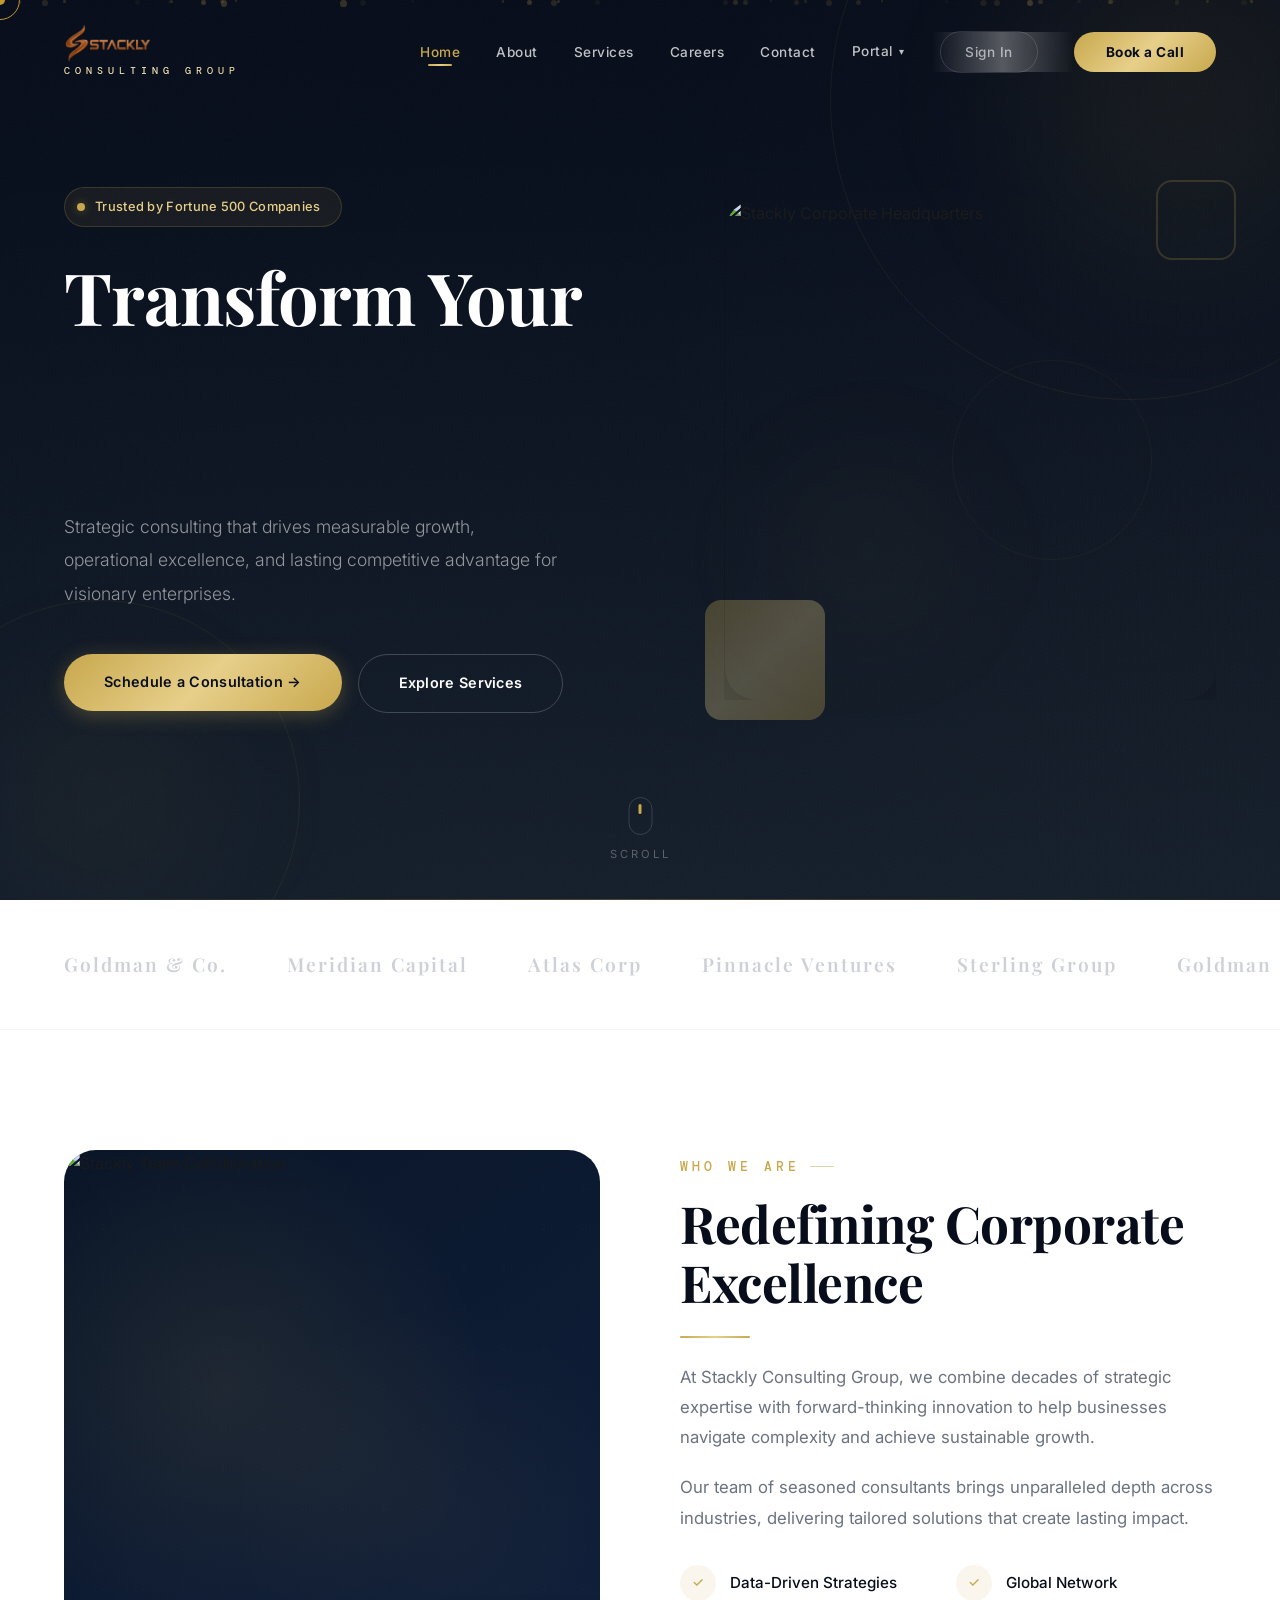
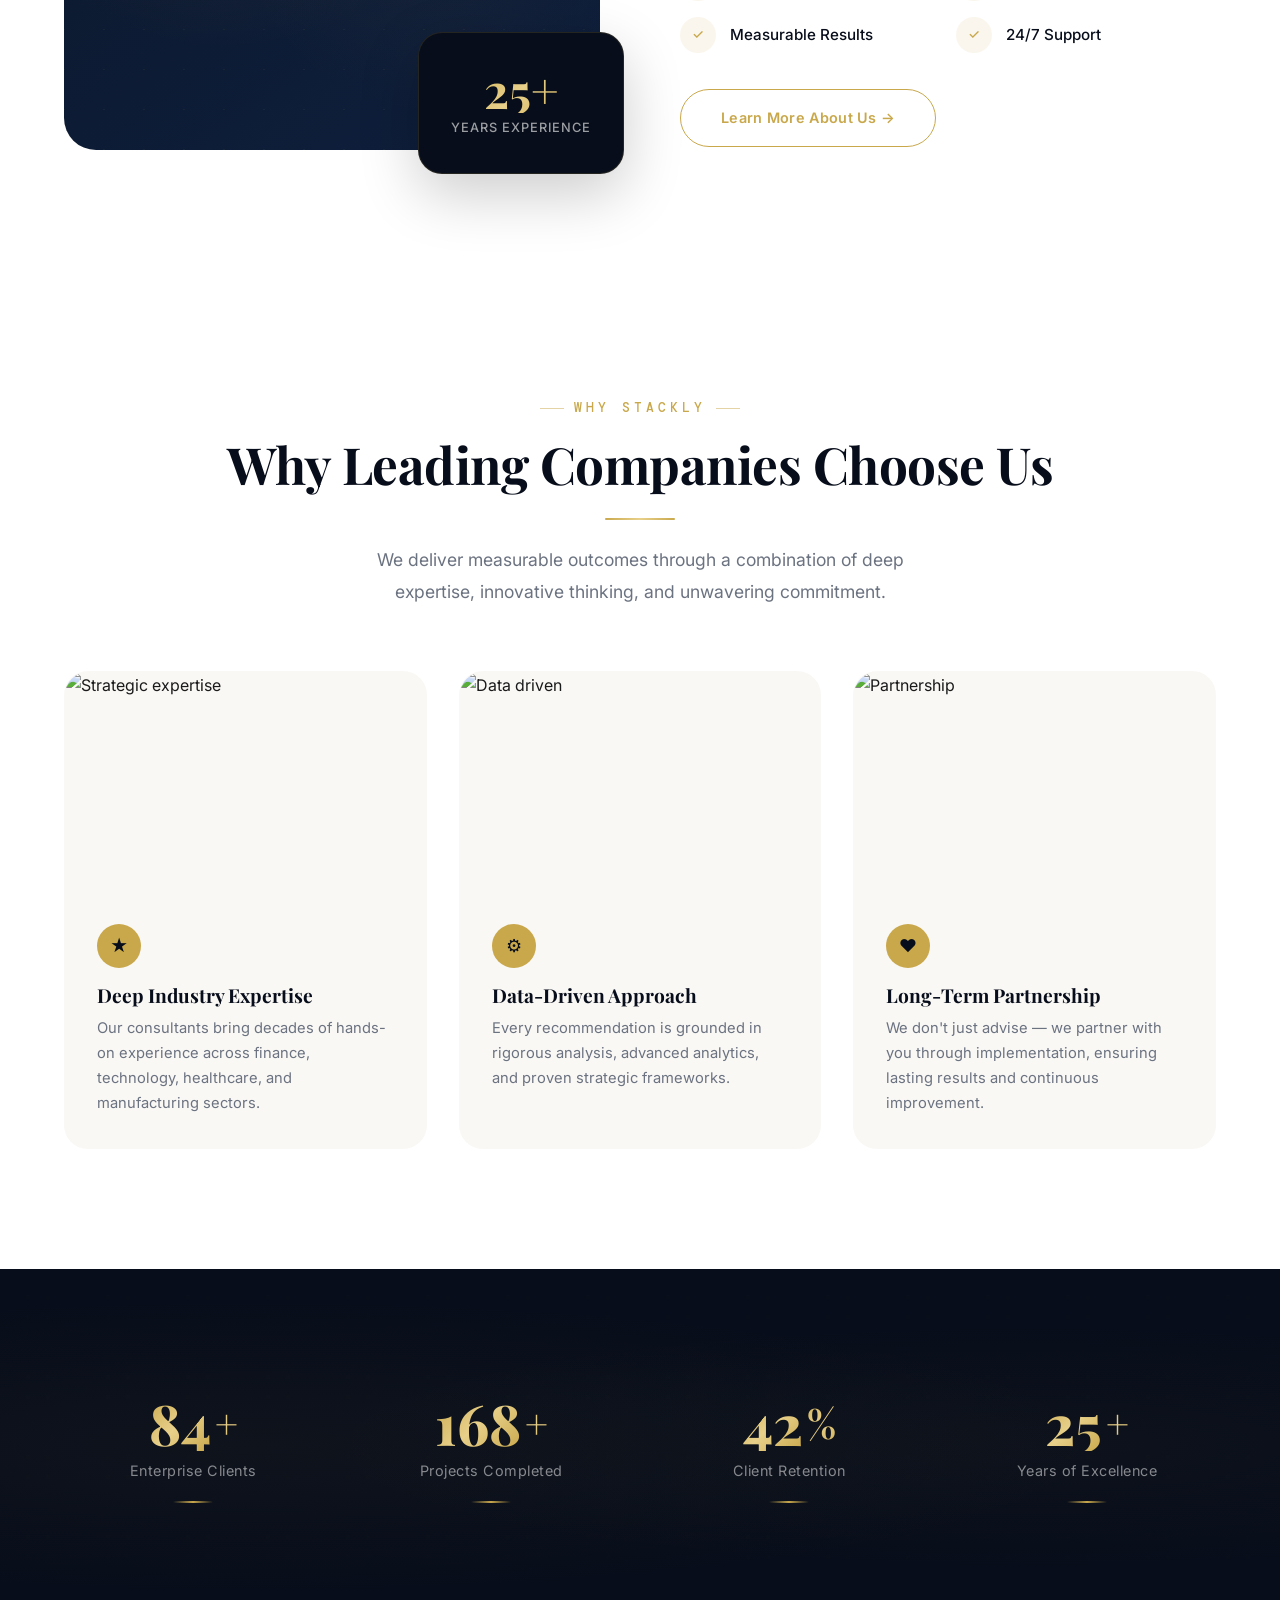
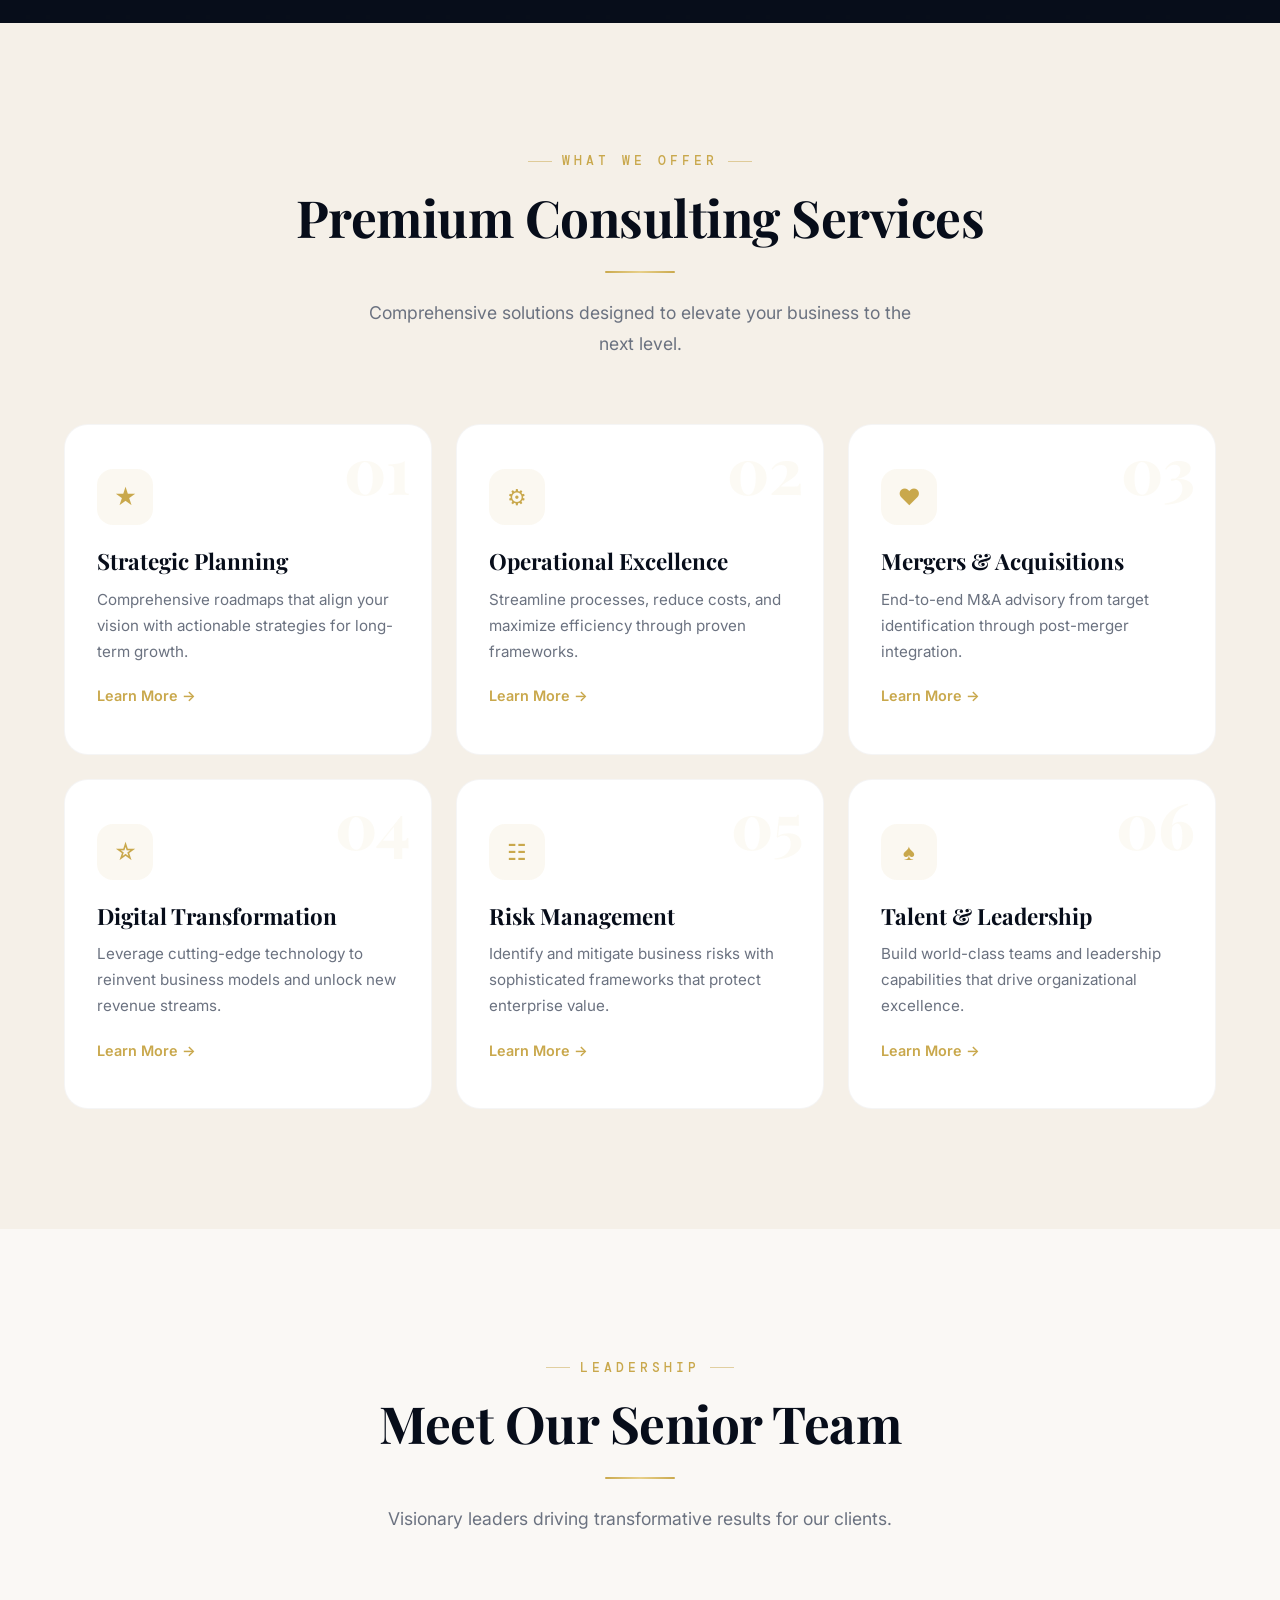
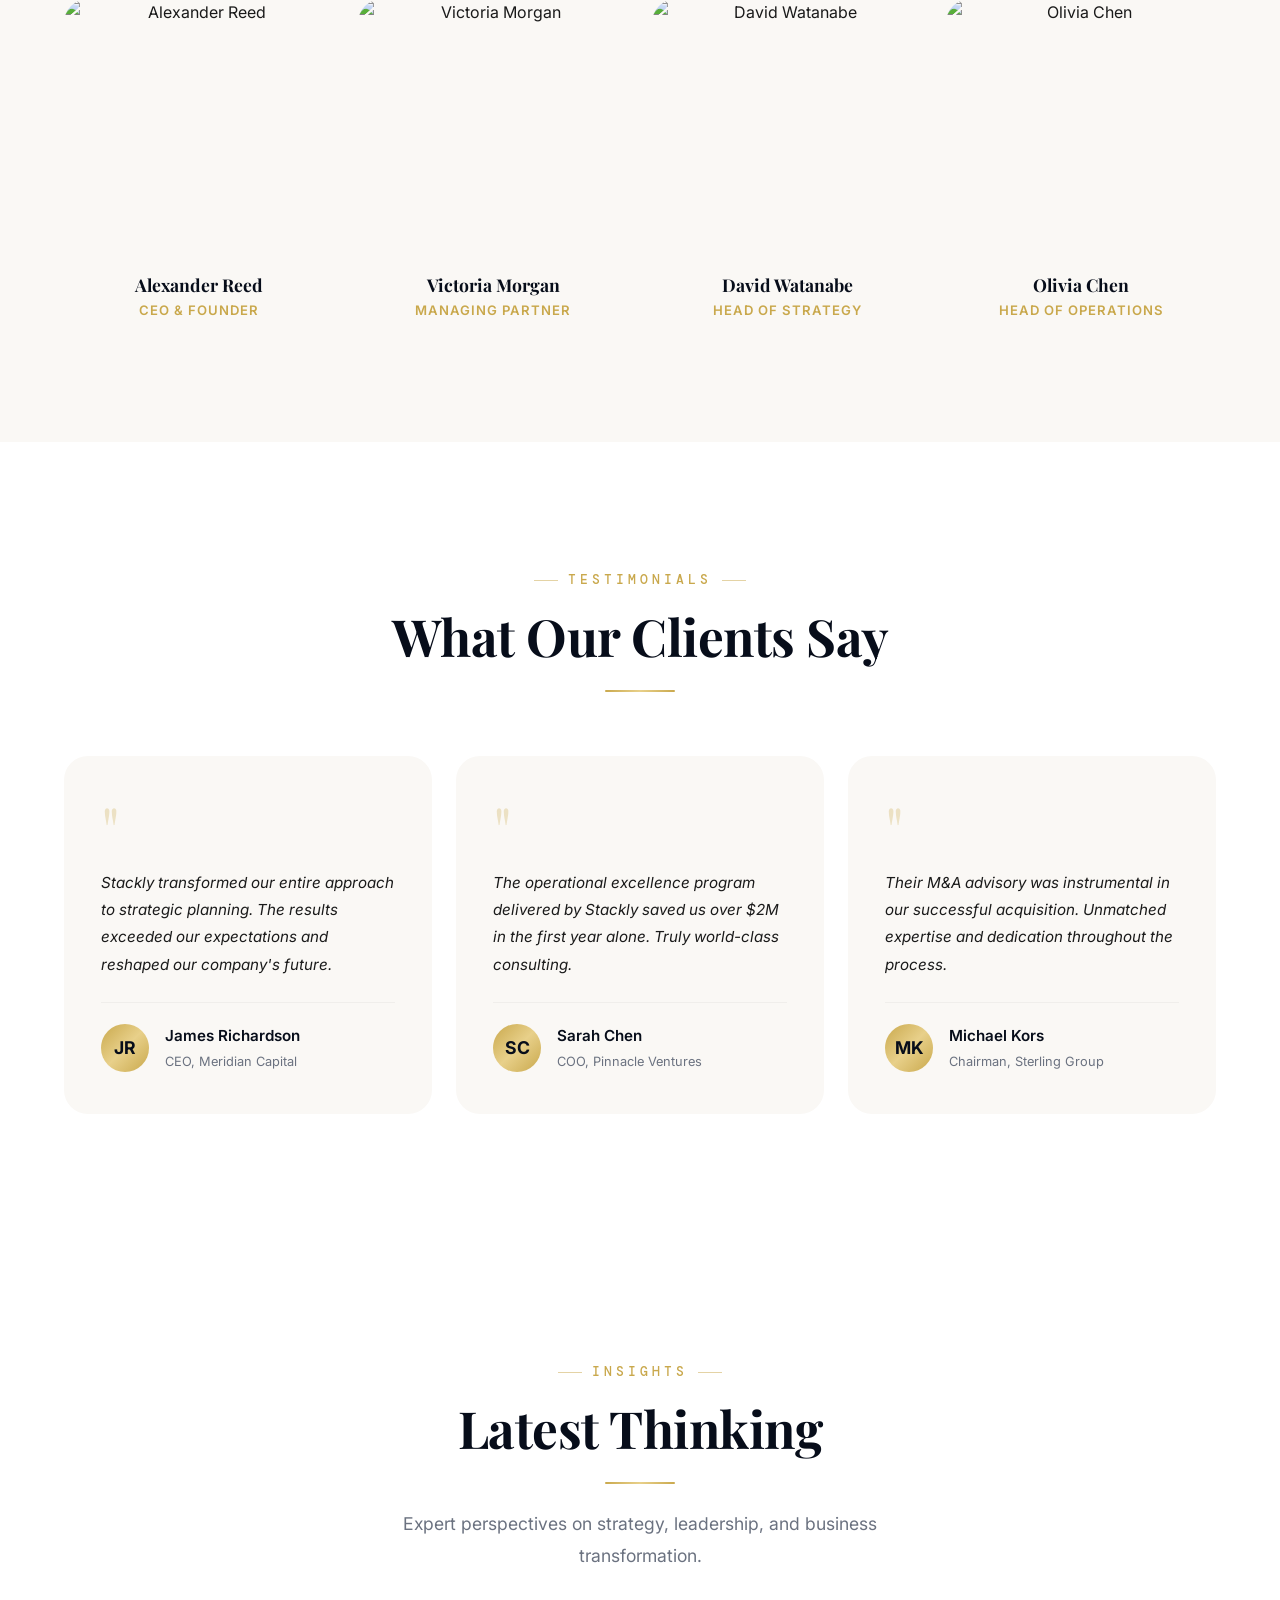
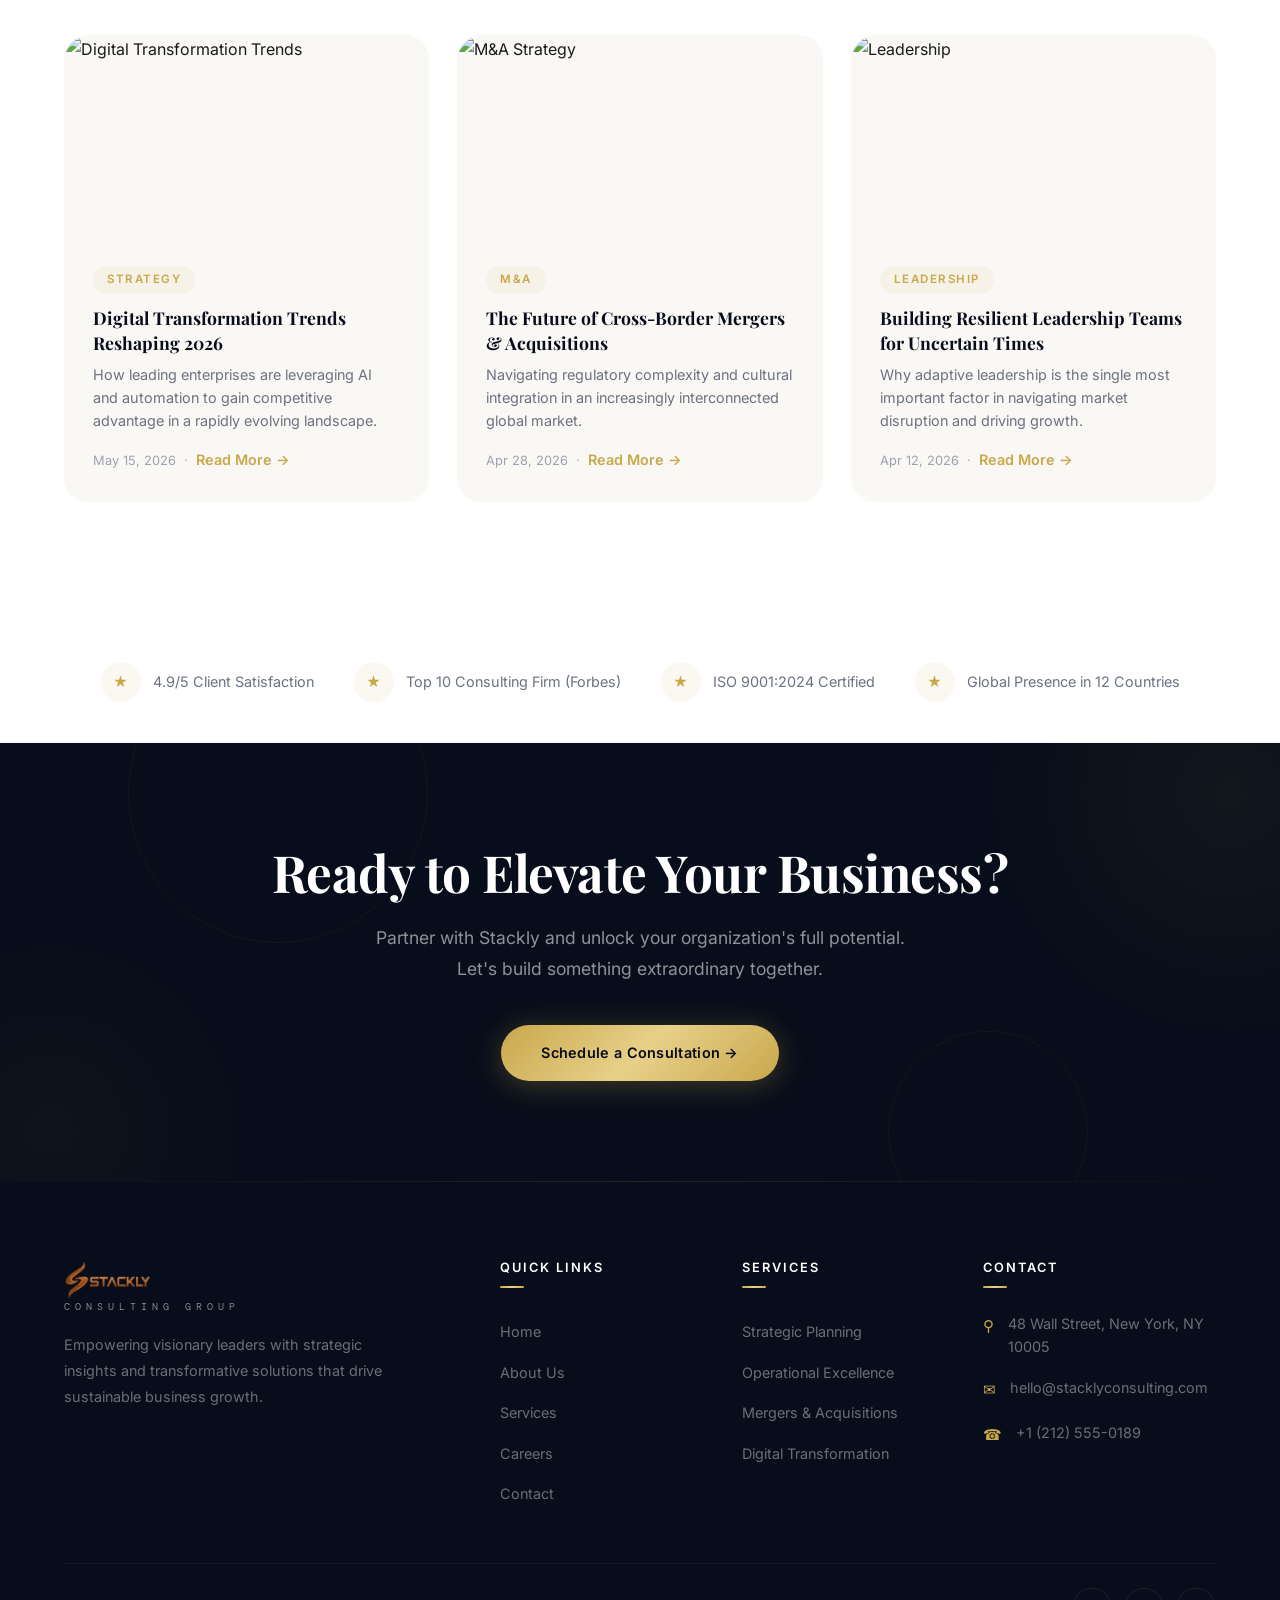
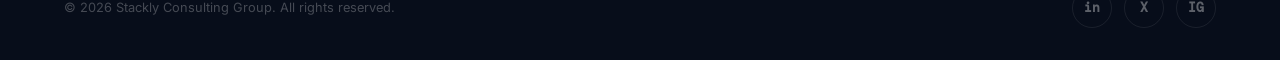
==== index.html @ b8d5590d "coorperate consultancy" ====
<!DOCTYPE html>
<html lang="en">
<head>
  <meta charset="UTF-8">
  <meta name="viewport" content="width=device-width, initial-scale=1.0">
  <title>Stackly — Premium Corporate Consulting</title>
  <link rel="stylesheet" href="css/style.css">
  <link rel="icon" type="image/svg+xml" href="data:image/svg+xml,<svg xmlns='http://www.w3.org/2000/svg' viewBox='0 0 32 32'><text y='28' font-size='28'></text></svg>">
</head>
<body>

  <div class="noise-overlay"></div>

  <!-- PRELOADER -->
  <div class="preloader">
    <div class="preloader-inner">
      <div class="preloader-logo">Stackly</div>
      <div class="preloader-bar">
        <div class="preloader-bar-fill"></div>
      </div>
    </div>
  </div>

  <!-- CUSTOM CURSOR -->
  <div class="cursor"></div>
  <div class="cursor-follower"></div>

  <!-- NAVBAR -->
  <nav class="navbar" id="navbar">
    <div class="container">
      <a href="index.html" class="logo">
        <img src="images/image.png" alt="Stackly" height="40">
        <span class="logo-text">Consulting Group</span>
      </a>
      <ul class="nav-links" id="navLinks">
        <li><a href="index.html" class="active">Home</a></li>
        <li><a href="about.html">About</a></li>
        <li><a href="services.html">Services</a></li>
        <li><a href="careers.html">Careers</a></li>
        <li><a href="contact.html">Contact</a></li>
        <li class="nav-dropdown">
          <span class="nav-dropdown-toggle nav-links-portal">Portal</span>
          <div class="nav-dropdown-menu">
            <a href="admin-dashboard.html" class="nav-dropdown-item">
              <span class="dd-icon">◆</span>
              <span class="dd-text">Admin Dashboard<span>Full system control</span></span>
            </a>
            <a href="consultant-dashboard.html" class="nav-dropdown-item">
              <span class="dd-icon">◇</span>
              <span class="dd-text">Consultant Dashboard<span>Client &amp; task management</span></span>
            </a>
            <div class="nav-dropdown-divider"></div>
            <a href="client-dashboard.html" class="nav-dropdown-item">
              <span class="dd-icon">☆</span>
              <span class="dd-text">Client Portal<span>Your projects &amp; invoices</span></span>
            </a>
          </div>
        </li>
        <li><a href="signin.html" class="nav-signin">Sign In</a></li>
        <li><a href="contact.html" class="nav-cta">Book a Call</a></li>
      </ul>
      <div class="hamburger" id="hamburger">
        <span></span>
        <span></span>
        <span></span>
      </div>
    </div>
  </nav>

  <!-- HERO -->
  <section class="hero" id="hero">
    <div class="hero-gradient"></div>

    <!-- Animated Orbs -->
    <div class="hero-orb hero-orb-1"></div>
    <div class="hero-orb hero-orb-2"></div>
    <div class="hero-orb hero-orb-3"></div>

    <div class="hero-shapes">
      <div class="hero-shape hero-shape-1"></div>
      <div class="hero-shape hero-shape-2"></div>
      <div class="hero-shape hero-shape-3"></div>
    </div>

    <div class="particles-container"></div>

    <div class="container">
      <div class="hero-grid">
        <div class="hero-content">
          <div class="hero-badge hero-text-target" data-delay="0">
            <span class="hero-badge-dot"></span>
            Trusted by Fortune 500 Companies
          </div>

          <h1 class="hero-title" id="heroTitle">
            <span class="hero-title-line">
              <span class="hero-text-target" data-delay="1">Transform Your</span>
            </span>
            <span class="hero-title-line hero-title-line-2">
              <span class="hero-text-target" data-delay="2">Business Beyond Limits</span>
            </span>
          </h1>

          <p class="hero-desc">
            <span class="hero-text-target" data-delay="3">
              Strategic consulting that drives measurable growth, operational&nbsp;excellence,
              and lasting competitive advantage for visionary&nbsp;enterprises.
            </span>
          </p>

          <div class="hero-buttons" id="heroButtons">
            <span class="hero-text-target" data-delay="4">
              <a href="contact.html" class="btn btn-primary">Schedule a Consultation &rarr;</a>
            </span>
            <span class="hero-text-target" data-delay="5">
              <a href="services.html" class="btn btn-secondary">Explore Services</a>
            </span>
          </div>
        </div>

        <div class="hero-image-wrapper" id="heroImage">
          <img src="https://images.unsplash.com/photo-1486406146926-c627a92ad1ab?auto=format&fit=crop&w=800&q=80" alt="Stackly Corporate Headquarters">
          <div class="hero-image-accent"></div>
          <div class="hero-image-accent-2"></div>
        </div>
      </div>
    </div>

    <div class="hero-scroll">
      <div class="scroll-mouse"></div>
      <span>Scroll</span>
    </div>

    <div class="hero-glow-line"></div>
  </section>

  <!-- CLIENTS BAR -->
  <section class="clients-bar">
    <div class="container">
      <div class="clients-track">
        <span class="client-name">Goldman &amp; Co.</span>
        <span class="client-name">Meridian Capital</span>
        <span class="client-name">Atlas Corp</span>
        <span class="client-name">Pinnacle Ventures</span>
        <span class="client-name">Sterling Group</span>
        <span class="client-name">Goldman &amp; Co.</span>
        <span class="client-name">Meridian Capital</span>
        <span class="client-name">Atlas Corp</span>
        <span class="client-name">Pinnacle Ventures</span>
        <span class="client-name">Sterling Group</span>
      </div>
    </div>
  </section>

  <!-- ABOUT PREVIEW -->
  <section class="about-section section">
    <div class="container">
      <div class="about-grid">
        <div class="about-image-wrapper fade-in">
          <div class="about-image-reveal">
            <div class="about-image-pattern"></div>
            <div class="about-image-content">
              <img src="https://images.unsplash.com/photo-1522071820081-009f0129c71c?auto=format&fit=crop&w=800&q=80" alt="Stackly Team Collaboration" style="width:100%;height:100%;object-fit:cover;position:absolute;inset:0;">
            </div>
          </div>
          <div class="experience-badge">
            <span class="number">25+</span>
            <span class="label">Years Experience</span>
          </div>
        </div>
        <div class="about-content fade-in">
          <span class="section-subtitle">Who We Are</span>
          <h2 class="section-title">Redefining Corporate<br>Excellence</h2>
          <div class="divider"></div>
          <p class="about-text">
            At Stackly Consulting Group, we combine decades of strategic expertise with
            forward-thinking innovation to help businesses navigate complexity and achieve sustainable growth.
          </p>
          <p class="about-text">
            Our team of seasoned consultants brings unparalleled depth across industries,
            delivering tailored solutions that create lasting impact.
          </p>
          <div class="about-features-grid">
            <div class="about-feature-item">
              <span class="about-feature-icon">&#10003;</span>
              Data-Driven Strategies
            </div>
            <div class="about-feature-item">
              <span class="about-feature-icon">&#10003;</span>
              Global Network
            </div>
            <div class="about-feature-item">
              <span class="about-feature-icon">&#10003;</span>
              Measurable Results
            </div>
            <div class="about-feature-item">
              <span class="about-feature-icon">&#10003;</span>
              24/7 Support
            </div>
          </div>
          <a href="about.html" class="btn btn-outline">Learn More About Us &rarr;</a>
        </div>
      </div>
    </div>
  </section>

  <!-- WHY CHOOSE US -->
  <section class="why-choose-section section">
    <div class="container">
      <div class="section-header fade-in">
        <span class="section-subtitle">Why Stackly</span>
        <h2 class="section-title">Why Leading Companies Choose Us</h2>
        <div class="divider"></div>
        <p class="section-desc">
          We deliver measurable outcomes through a combination of deep expertise, innovative thinking, and unwavering commitment.
        </p>
      </div>
      <div class="why-grid">
        <div class="why-card fade-in">
          <div class="why-card-image">
            <img src="https://images.unsplash.com/photo-1556761444-5f4d2f5d9b5c?auto=format&fit=crop&w=800&q=80" alt="Strategic expertise">
          </div>
          <div class="why-card-content">
            <div class="why-card-icon">&#9733;</div>
            <h3>Deep Industry Expertise</h3>
            <p>Our consultants bring decades of hands-on experience across finance, technology, healthcare, and manufacturing sectors.</p>
          </div>
        </div>
        <div class="why-card fade-in">
          <div class="why-card-image">
            <img src="https://images.unsplash.com/photo-1551288049-bebda4e38f71?auto=format&fit=crop&w=800&q=80" alt="Data driven">
          </div>
          <div class="why-card-content">
            <div class="why-card-icon">&#9881;</div>
            <h3>Data-Driven Approach</h3>
            <p>Every recommendation is grounded in rigorous analysis, advanced analytics, and proven strategic frameworks.</p>
          </div>
        </div>
        <div class="why-card fade-in">
          <div class="why-card-image">
            <img src="https://images.unsplash.com/photo-1521791136062-4c0f27c5a2f8?auto=format&fit=crop&w=800&q=80" alt="Partnership">
          </div>
          <div class="why-card-content">
            <div class="why-card-icon">&#9829;</div>
            <h3>Long-Term Partnership</h3>
            <p>We don't just advise — we partner with you through implementation, ensuring lasting results and continuous improvement.</p>
          </div>
        </div>
      </div>
    </div>
  </section>

  <!-- STATS COUNTERS -->
  <section class="counters-section" data-counter-section>
    <div class="counters-pattern"></div>
    <div class="container">
      <div class="counters-grid">
        <div class="counter-item fade-in">
          <div class="counter-number-wrapper">
            <span class="counter-number" data-count="150">0</span>
            <span class="counter-suffix">+</span>
          </div>
          <span class="counter-label">Enterprise Clients</span>
          <div class="counter-line"></div>
        </div>
        <div class="counter-item fade-in">
          <div class="counter-number-wrapper">
            <span class="counter-number" data-count="500">0</span>
            <span class="counter-suffix">+</span>
          </div>
          <span class="counter-label">Projects Completed</span>
          <div class="counter-line"></div>
        </div>
        <div class="counter-item fade-in">
          <div class="counter-number-wrapper">
            <span class="counter-number" data-count="97">0</span>
            <span class="counter-suffix">%</span>
          </div>
          <span class="counter-label">Client Retention</span>
          <div class="counter-line"></div>
        </div>
        <div class="counter-item fade-in">
          <div class="counter-number-wrapper">
            <span class="counter-number" data-count="25">0</span>
            <span class="counter-suffix">+</span>
          </div>
          <span class="counter-label">Years of Excellence</span>
          <div class="counter-line"></div>
        </div>
      </div>
    </div>
  </section>

  <!-- SERVICES -->
  <section class="services-section section">
    <div class="container">
      <div class="section-header fade-in">
        <span class="section-subtitle">What We Offer</span>
        <h2 class="section-title">Premium Consulting Services</h2>
        <div class="divider"></div>
        <p class="section-desc">Comprehensive solutions designed to elevate your business to the next level.</p>
      </div>
      <div class="services-grid">
        <div class="service-card fade-in">
          <span class="service-card-number">01</span>
          <div class="service-card-icon">&#9733;</div>
          <h3>Strategic Planning</h3>
          <p>Comprehensive roadmaps that align your vision with actionable strategies for long-term growth.</p>
          <a href="services.html" class="service-card-link">Learn More &rarr;</a>
        </div>
        <div class="service-card fade-in">
          <span class="service-card-number">02</span>
          <div class="service-card-icon">&#9881;</div>
          <h3>Operational Excellence</h3>
          <p>Streamline processes, reduce costs, and maximize efficiency through proven frameworks.</p>
          <a href="services.html" class="service-card-link">Learn More &rarr;</a>
        </div>
        <div class="service-card fade-in">
          <span class="service-card-number">03</span>
          <div class="service-card-icon">&#9829;</div>
          <h3>Mergers &amp; Acquisitions</h3>
          <p>End-to-end M&amp;A advisory from target identification through post-merger integration.</p>
          <a href="services.html" class="service-card-link">Learn More &rarr;</a>
        </div>
        <div class="service-card fade-in">
          <span class="service-card-number">04</span>
          <div class="service-card-icon">&#9734;</div>
          <h3>Digital Transformation</h3>
          <p>Leverage cutting-edge technology to reinvent business models and unlock new revenue streams.</p>
          <a href="services.html" class="service-card-link">Learn More &rarr;</a>
        </div>
        <div class="service-card fade-in">
          <span class="service-card-number">05</span>
          <div class="service-card-icon">&#9783;</div>
          <h3>Risk Management</h3>
          <p>Identify and mitigate business risks with sophisticated frameworks that protect enterprise value.</p>
          <a href="services.html" class="service-card-link">Learn More &rarr;</a>
        </div>
        <div class="service-card fade-in">
          <span class="service-card-number">06</span>
          <div class="service-card-icon">&#9824;</div>
          <h3>Talent &amp; Leadership</h3>
          <p>Build world-class teams and leadership capabilities that drive organizational excellence.</p>
          <a href="services.html" class="service-card-link">Learn More &rarr;</a>
        </div>
      </div>
    </div>
  </section>

  <!-- TEAM PREVIEW -->
  <section class="team-preview-section section">
    <div class="container">
      <div class="section-header fade-in">
        <span class="section-subtitle">Leadership</span>
        <h2 class="section-title">Meet Our Senior Team</h2>
        <div class="divider"></div>
        <p class="section-desc">Visionary leaders driving transformative results for our clients.</p>
      </div>
      <div class="team-preview-grid">
        <div class="team-preview-card fade-in">
          <div class="team-preview-image">
            <img src="https://images.unsplash.com/photo-1560250097-0b93528c311a?auto=format&fit=crop&w=600&q=80" alt="Alexander Reed">
          </div>
          <h4>Alexander Reed</h4>
          <div class="team-preview-role">CEO &amp; Founder</div>
        </div>
        <div class="team-preview-card fade-in">
          <div class="team-preview-image">
            <img src="https://images.unsplash.com/photo-1573496359142-b8d87734a5a2?auto=format&fit=crop&w=600&q=80" alt="Victoria Morgan">
          </div>
          <h4>Victoria Morgan</h4>
          <div class="team-preview-role">Managing Partner</div>
        </div>
        <div class="team-preview-card fade-in">
          <div class="team-preview-image">
            <img src="https://images.unsplash.com/photo-1472099645785-5658abf4ff4e?auto=format&fit=crop&w=600&q=80" alt="David Watanabe">
          </div>
          <h4>David Watanabe</h4>
          <div class="team-preview-role">Head of Strategy</div>
        </div>
        <div class="team-preview-card fade-in">
          <div class="team-preview-image">
            <img src="https://images.unsplash.com/photo-1580489944761-15a19d654956?auto=format&fit=crop&w=600&q=80" alt="Olivia Chen">
          </div>
          <h4>Olivia Chen</h4>
          <div class="team-preview-role">Head of Operations</div>
        </div>
      </div>
    </div>
  </section>

  <!-- TESTIMONIALS -->
  <section class="testimonials-section section">
    <div class="container">
      <div class="section-header fade-in">
        <span class="section-subtitle">Testimonials</span>
        <h2 class="section-title">What Our Clients Say</h2>
        <div class="divider"></div>
      </div>
      <div class="testimonials-grid">
        <div class="testimonial-card fade-in">
          <div class="testimonial-quote">"</div>
          <p class="testimonial-text">Stackly transformed our entire approach to strategic planning. The results exceeded our expectations and reshaped our company's future.</p>
          <div class="testimonial-author">
            <div class="testimonial-avatar">JR</div>
            <div>
              <div class="testimonial-name">James Richardson</div>
              <div class="testimonial-role">CEO, Meridian Capital</div>
            </div>
          </div>
        </div>
        <div class="testimonial-card fade-in">
          <div class="testimonial-quote">"</div>
          <p class="testimonial-text">The operational excellence program delivered by Stackly saved us over $2M in the first year alone. Truly world-class consulting.</p>
          <div class="testimonial-author">
            <div class="testimonial-avatar">SC</div>
            <div>
              <div class="testimonial-name">Sarah Chen</div>
              <div class="testimonial-role">COO, Pinnacle Ventures</div>
            </div>
          </div>
        </div>
        <div class="testimonial-card fade-in">
          <div class="testimonial-quote">"</div>
          <p class="testimonial-text">Their M&amp;A advisory was instrumental in our successful acquisition. Unmatched expertise and dedication throughout the process.</p>
          <div class="testimonial-author">
            <div class="testimonial-avatar">MK</div>
            <div>
              <div class="testimonial-name">Michael Kors</div>
              <div class="testimonial-role">Chairman, Sterling Group</div>
            </div>
          </div>
        </div>
      </div>
    </div>
  </section>

  <!-- INSIGHTS / BLOG -->
  <section class="insights-section section">
    <div class="container">
      <div class="section-header fade-in">
        <span class="section-subtitle">Insights</span>
        <h2 class="section-title">Latest Thinking</h2>
        <div class="divider"></div>
        <p class="section-desc">Expert perspectives on strategy, leadership, and business transformation.</p>
      </div>
      <div class="insights-grid">
        <div class="insight-card fade-in">
          <div class="insight-image">
            <img src="https://images.unsplash.com/photo-1460925895917-afdab827c52f?auto=format&fit=crop&w=800&q=80" alt="Digital Transformation Trends">
          </div>
          <div class="insight-content">
            <span class="insight-tag">Strategy</span>
            <h3>Digital Transformation Trends Reshaping 2026</h3>
            <p>How leading enterprises are leveraging AI and automation to gain competitive advantage in a rapidly evolving landscape.</p>
            <div class="insight-meta">
              <span>May 15, 2026</span>
              <span>&middot;</span>
              <a href="#" class="insight-link">Read More &rarr;</a>
            </div>
          </div>
        </div>
        <div class="insight-card fade-in">
          <div class="insight-image">
            <img src="https://images.unsplash.com/photo-1552664730-d307ca884978?auto=format&fit=crop&w=800&q=80" alt="M&A Strategy">
          </div>
          <div class="insight-content">
            <span class="insight-tag">M&amp;A</span>
            <h3>The Future of Cross-Border Mergers &amp; Acquisitions</h3>
            <p>Navigating regulatory complexity and cultural integration in an increasingly interconnected global market.</p>
            <div class="insight-meta">
              <span>Apr 28, 2026</span>
              <span>&middot;</span>
              <a href="#" class="insight-link">Read More &rarr;</a>
            </div>
          </div>
        </div>
        <div class="insight-card fade-in">
          <div class="insight-image">
            <img src="https://images.unsplash.com/photo-1559136555-9303baea8ebd?auto=format&fit=crop&w=800&q=80" alt="Leadership">
          </div>
          <div class="insight-content">
            <span class="insight-tag">Leadership</span>
            <h3>Building Resilient Leadership Teams for Uncertain Times</h3>
            <p>Why adaptive leadership is the single most important factor in navigating market disruption and driving growth.</p>
            <div class="insight-meta">
              <span>Apr 12, 2026</span>
              <span>&middot;</span>
              <a href="#" class="insight-link">Read More &rarr;</a>
            </div>
          </div>
        </div>
      </div>
    </div>
  </section>

  <!-- SOCIAL PROOF -->
  <section class="social-proof">
    <div class="container">
      <div class="social-proof-grid">
        <div class="social-proof-item">
          <span class="social-proof-icon">&#9733;</span>
          <span>4.9/5 Client Satisfaction</span>
        </div>
        <div class="social-proof-item">
          <span class="social-proof-icon">&#9733;</span>
          <span>Top 10 Consulting Firm (Forbes)</span>
        </div>
        <div class="social-proof-item">
          <span class="social-proof-icon">&#9733;</span>
          <span>ISO 9001:2024 Certified</span>
        </div>
        <div class="social-proof-item">
          <span class="social-proof-icon">&#9733;</span>
          <span>Global Presence in 12 Countries</span>
        </div>
      </div>
    </div>
  </section>

  <!-- CTA -->
  <section class="cta-section">
    <div class="cta-shapes">
      <div class="cta-shape cta-shape-1"></div>
      <div class="cta-shape cta-shape-2"></div>
    </div>
    <div class="container">
      <div class="cta-content fade-in">
        <h2>Ready to Elevate Your Business?</h2>
        <p>Partner with Stackly and unlock your organization's full potential. Let's build something extraordinary together.</p>
        <a href="contact.html" class="btn btn-primary">Schedule a Consultation &rarr;</a>
      </div>
    </div>
  </section>

  <!-- FOOTER -->
  <footer class="footer">
    <div class="container">
      <div class="footer-grid">
        <div class="footer-brand">
          <a href="index.html" class="logo">
            <img src="images/image.png" alt="Stackly" height="40">
            <span class="logo-text">Consulting Group</span>
          </a>
          <p class="footer-desc">Empowering visionary leaders with strategic insights and transformative solutions that drive sustainable business growth.</p>
        </div>
        <div>
          <h4 class="footer-heading">Quick Links</h4>
          <div class="footer-links">
            <a href="index.html">Home</a>
            <a href="about.html">About Us</a>
            <a href="services.html">Services</a>
            <a href="careers.html">Careers</a>
            <a href="contact.html">Contact</a>
          </div>
        </div>
        <div>
          <h4 class="footer-heading">Services</h4>
          <div class="footer-links">
            <a href="services.html">Strategic Planning</a>
            <a href="services.html">Operational Excellence</a>
            <a href="services.html">Mergers &amp; Acquisitions</a>
            <a href="services.html">Digital Transformation</a>
          </div>
        </div>
        <div>
          <h4 class="footer-heading">Contact</h4>
          <div class="footer-contact-item">
            <span class="footer-contact-icon">&#9906;</span>
            <span>48 Wall Street, New York, NY 10005</span>
          </div>
          <div class="footer-contact-item">
            <span class="footer-contact-icon">&#9993;</span>
            <span>hello@stacklyconsulting.com</span>
          </div>
          <div class="footer-contact-item">
            <span class="footer-contact-icon">&#9742;</span>
            <span>+1 (212) 555-0189</span>
          </div>
        </div>
      </div>
      <div class="footer-bottom">
        <span class="footer-copy">&copy; 2026 Stackly Consulting Group. All rights reserved.</span>
        <div class="footer-social">
          <a href="#" aria-label="LinkedIn">in</a>
          <a href="#" aria-label="X / Twitter">X</a>
          <a href="#" aria-label="Instagram">IG</a>
        </div>
      </div>
    </div>
  </footer>

  <script src="js/main.js"></script>
</body>
</html>
---- css/style.css ----
/* ============================================
   STACKLY — Premium Corporate Consulting
   Modern Luxury Design System v2.0
   ============================================ */

@import url('https://fonts.googleapis.com/css2?family=Playfair+Display:ital,wght@0,400;0,500;0,600;0,700;0,800;0,900;1,400;1,500;1,600;1,700&family=Inter:wght@300;400;500;600;700;800&family=DM+Mono:wght@400;500&display=swap');

/* ===== VARIABLES ===== */
:root {
  --navy: #070d1a;
  --navy-2: #0a1628;
  --navy-3: #0f1f3d;
  --navy-light: #1a2d52;
  --navy-glass: rgba(7, 13, 26, 0.85);
  --gold: #c9a84c;
  --gold-light: #e8d08a;
  --gold-dark: #a8882e;
  --gold-gradient: linear-gradient(135deg, #c9a84c, #e8d08a, #c9a84c);
  --cream: #faf8f5;
  --cream-2: #f5f0e8;
  --cream-dark: #e8e0d4;
  --white: #ffffff;
  --charcoal: #1a1a1a;
  --gray: #6b7280;
  --gray-light: #9ca3af;
  --gray-dark: #4b5563;
  --transition: all 0.5s cubic-bezier(0.25, 0.46, 0.45, 0.94);
  --transition-fast: all 0.3s cubic-bezier(0.25, 0.46, 0.45, 0.94);
  --transition-slow: all 0.8s cubic-bezier(0.25, 0.46, 0.45, 0.94);
  --shadow-sm: 0 1px 3px rgba(0,0,0,0.08);
  --shadow-md: 0 4px 20px rgba(0,0,0,0.1);
  --shadow-lg: 0 10px 40px rgba(0,0,0,0.15);
  --shadow-xl: 0 20px 60px rgba(0,0,0,0.2);
  --shadow-glow: 0 0 30px rgba(201, 168, 76, 0.15);
  --radius: 8px;
  --radius-lg: 16px;
  --radius-xl: 24px;
  --radius-2xl: 32px;
}

/* ===== RESET ===== */
*, *::before, *::after {
  margin: 0;
  padding: 0;
  box-sizing: border-box;
}

html {
  scroll-behavior: smooth;
  font-size: 16px;
}

body {
  font-family: 'Inter', sans-serif;
  color: var(--charcoal);
  background: var(--cream);
  line-height: 1.7;
  overflow-x: hidden;
  -webkit-font-smoothing: antialiased;
  -moz-osx-font-smoothing: grayscale;
}

/* ===== TYPOGRAPHY ===== */
h1, h2, h3, h4, h5, h6 {
  font-family: 'Playfair Display', serif;
  font-weight: 700;
  line-height: 1.15;
}

.gold-text {
  background: var(--gold-gradient);
  -webkit-background-clip: text;
  -webkit-text-fill-color: transparent;
  background-clip: text;
}

.gold-text-solid {
  color: var(--gold);
}

a {
  text-decoration: none;
  color: inherit;
  transition: var(--transition);
}

ul { list-style: none; }

img { max-width: 100%; display: block; }

::selection {
  background: var(--gold);
  color: var(--navy);
}

::-webkit-scrollbar {
  width: 6px;
}

::-webkit-scrollbar-track {
  background: var(--navy);
}

::-webkit-scrollbar-thumb {
  background: var(--gold);
  border-radius: 3px;
}

/* ===== UTILITY ===== */
.container {
  max-width: 1200px;
  margin: 0 auto;
  padding: 0 24px;
}

.section {
  padding: 120px 0;
  position: relative;
}

.section-header {
  text-align: center;
  margin-bottom: 64px;
}

.section-subtitle {
  display: inline-flex;
  align-items: center;
  gap: 10px;
  font-family: 'DM Mono', monospace;
  font-size: 0.8rem;
  font-weight: 500;
  text-transform: uppercase;
  letter-spacing: 4px;
  color: var(--gold);
  margin-bottom: 16px;
  position: relative;
}

.section-subtitle::before,
.section-subtitle::after {
  content: '';
  width: 24px;
  height: 1px;
  background: var(--gold);
  opacity: 0.5;
}

.section-title {
  font-size: 3.2rem;
  color: var(--navy);
  margin-bottom: 20px;
  letter-spacing: -0.5px;
}

.section-desc {
  font-size: 1.1rem;
  color: var(--gray);
  max-width: 580px;
  margin: 0 auto;
  line-height: 1.8;
}

.divider {
  width: 70px;
  height: 2px;
  background: var(--gold-gradient);
  margin: 24px auto;
  border-radius: 2px;
}

/* ===== NOISE OVERLAY ===== */
.noise-overlay {
  position: fixed;
  top: 0;
  left: 0;
  width: 100%;
  height: 100%;
  pointer-events: none;
  z-index: 9999;
  opacity: 0.03;
  background-image: url("data:image/svg+xml,%3Csvg viewBox='0 0 256 256' xmlns='http://www.w3.org/2000/svg'%3E%3Cfilter id='noise'%3E%3CfeTurbulence type='fractalNoise' baseFrequency='0.9' numOctaves='4' stitchTiles='stitch'/%3E%3C/filter%3E%3Crect width='100%25' height='100%25' filter='url(%23noise)'/%3E%3C/svg%3E");
  background-repeat: repeat;
  background-size: 256px 256px;
}

/* ===== NAVIGATION ===== */
.navbar {
  position: fixed;
  top: 0;
  left: 0;
  right: 0;
  z-index: 1000;
  padding: 24px 0;
  transition: var(--transition);
}

.navbar.scrolled {
  background: var(--navy-glass);
  padding: 14px 0;
  box-shadow: 0 4px 40px rgba(0,0,0,0.3);
  -webkit-backdrop-filter: blur(24px);
  backdrop-filter: blur(24px);
  border-bottom: 1px solid rgba(201, 168, 76, 0.08);
}

.navbar .container {
  display: flex;
  align-items: center;
  justify-content: space-between;
}

.logo {
  font-family: 'Playfair Display', serif;
  font-size: 1.8rem;
  font-weight: 800;
  background: var(--gold-gradient);
  -webkit-background-clip: text;
  -webkit-text-fill-color: transparent;
  background-clip: text;
  letter-spacing: 0.5px;
  position: relative;
}

.logo-text {
  font-size: 0.65rem;
  display: block;
  font-family: 'DM Mono', monospace;
  font-weight: 400;
  letter-spacing: 5px;
  text-transform: uppercase;
  background: none;
  -webkit-text-fill-color: rgba(255,255,255,0.5);
  color: rgba(255,255,255,0.5);
  margin-top: -2px;
}

.nav-links {
  display: flex;
  align-items: center;
  gap: 36px;
}

.nav-links a {
  color: rgba(255,255,255,0.75);
  font-size: 0.85rem;
  font-weight: 500;
  letter-spacing: 0.5px;
  position: relative;
  padding: 6px 0;
  transition: var(--transition-fast);
}

.nav-links a::after {
  content: '';
  position: absolute;
  bottom: 0;
  left: 50%;
  transform: translateX(-50%);
  width: 0;
  height: 2px;
  background: var(--gold-gradient);
  transition: var(--transition-fast);
  border-radius: 2px;
}

.nav-links a:hover {
  color: var(--white);
}

.nav-links a:hover::after,
.nav-links a.active::after {
  width: 60%;
}

.nav-links a.active {
  color: var(--gold);
}

.nav-links-portal {
  color: rgba(255,255,255,0.75);
  font-size: 0.85rem;
  font-weight: 500;
  letter-spacing: 0.5px;
  padding: 6px 0;
  transition: var(--transition-fast);
  cursor: pointer;
}

.nav-links-portal:hover {
  color: var(--white);
}

.nav-dropdown:hover .nav-links-portal {
  color: var(--gold);
}

.nav-signin {
  color: rgba(255,255,255,0.6) !important;
  font-size: 0.85rem !important;
  font-weight: 500 !important;
  padding: 12px 24px !important;
  border: 1px solid rgba(255,255,255,0.15) !important;
  border-radius: 50px !important;
  -webkit-text-fill-color: rgba(255,255,255,0.6) !important;
  transition: var(--transition-fast) !important;
}

.nav-signin:hover {
  border-color: var(--gold) !important;
  color: var(--gold) !important;
  -webkit-text-fill-color: var(--gold) !important;
  transform: translateY(-1px);
}

.nav-cta {
  background: var(--gold-gradient) !important;
  color: var(--navy) !important;
  -webkit-text-fill-color: var(--navy) !important;
  padding: 12px 32px !important;
  border-radius: 50px;
  font-weight: 700 !important;
  font-size: 0.85rem !important;
  letter-spacing: 0.5px;
  transition: var(--transition-fast);
  position: relative;
  overflow: hidden;
}

.nav-cta::after { display: none !important; }

.nav-cta::before {
  content: '';
  position: absolute;
  top: 0;
  left: -100%;
  width: 100%;
  height: 100%;
  background: linear-gradient(90deg, transparent, rgba(255,255,255,0.3), transparent);
  transition: 0.6s;
}

.nav-cta:hover {
  transform: translateY(-2px);
  box-shadow: 0 8px 30px rgba(201, 168, 76, 0.4);
}

.nav-cta:hover::before {
  left: 100%;
}

.hamburger {
  display: none;
  flex-direction: column;
  cursor: pointer;
  gap: 6px;
  z-index: 1001;
  padding: 4px;
}

.hamburger span {
  width: 28px;
  height: 2px;
  background: var(--white);
  transition: var(--transition-fast);
  border-radius: 2px;
  transform-origin: center;
}

.hamburger.active span:nth-child(1) {
  transform: rotate(45deg) translate(6px, 6px);
}

.hamburger.active span:nth-child(2) {
  opacity: 0;
  transform: translateX(-10px);
}

.hamburger.active span:nth-child(3) {
  transform: rotate(-45deg) translate(6px, -6px);
}

/* ===== PRELOADER ===== */
.preloader {
  position: fixed;
  top: 0;
  left: 0;
  width: 100%;
  height: 100%;
  background: var(--navy);
  z-index: 99999;
  display: flex;
  align-items: center;
  justify-content: center;
  transition: opacity 0.8s ease, visibility 0.8s ease;
}

.preloader.hidden {
  opacity: 0;
  visibility: hidden;
}

.preloader-inner {
  text-align: center;
}

.preloader-logo {
  font-family: 'Playfair Display', serif;
  font-size: 2.5rem;
  font-weight: 800;
  background: var(--gold-gradient);
  -webkit-background-clip: text;
  -webkit-text-fill-color: transparent;
  background-clip: text;
  margin-bottom: 24px;
}

.preloader-bar {
  width: 200px;
  height: 2px;
  background: rgba(255,255,255,0.1);
  border-radius: 2px;
  overflow: hidden;
  margin: 0 auto;
}

.preloader-bar-fill {
  width: 0%;
  height: 100%;
  background: var(--gold-gradient);
  border-radius: 2px;
  animation: preload 1.5s ease forwards;
}

@keyframes preload {
  0% { width: 0%; }
  50% { width: 70%; }
  100% { width: 100%; }
}

/* ===== CUSTOM CURSOR ===== */
.cursor {
  display: none;
  position: fixed;
  width: 10px;
  height: 10px;
  background: var(--gold);
  border-radius: 50%;
  pointer-events: none;
  z-index: 99998;
  transform: translate(-50%, -50%);
  transition: width 0.3s, height 0.3s, background 0.3s;
  mix-blend-mode: difference;
}

.cursor-follower {
  display: none;
  position: fixed;
  width: 40px;
  height: 40px;
  border: 1.5px solid var(--gold);
  border-radius: 50%;
  pointer-events: none;
  z-index: 99997;
  transform: translate(-50%, -50%);
  transition: width 0.5s, height 0.5s, border-color 0.3s;
  mix-blend-mode: difference;
}

/* ===== CURSOR HOVER EFFECTS ON INTERACTIVE ELEMENTS ===== */
.cursor-hover {
  width: 60px !important;
  height: 60px !important;
  background: transparent !important;
  border: 2px solid var(--gold) !important;
  mix-blend-mode: normal !important;
}

.cursor-follower.cursor-hover {
  width: 60px !important;
  height: 60px !important;
  border-color: var(--gold) !important;
  background: rgba(201,168,76,0.1) !important;
}

/* ===== FLOATING PARTICLES (Hero Background) ===== */
.particles-container {
  position: absolute;
  top: 0;
  left: 0;
  width: 100%;
  height: 100%;
  overflow: hidden;
  pointer-events: none;
  z-index: 0;
}

.particle {
  position: absolute;
  width: 4px;
  height: 4px;
  background: var(--gold);
  border-radius: 50%;
  opacity: 0.15;
  animation: float-particle linear infinite;
}

@keyframes float-particle {
  0% {
    transform: translateY(100vh) rotate(0deg);
    opacity: 0;
  }
  10% {
    opacity: 0.15;
  }
  90% {
    opacity: 0.15;
  }
  100% {
    transform: translateY(-10vh) rotate(720deg);
    opacity: 0;
  }
}

/* ===== HERO ===== */
.hero {
  min-height: 100vh;
  background: var(--navy);
  display: flex;
  align-items: center;
  position: relative;
  overflow: hidden;
}

.hero-gradient {
  position: absolute;
  top: 0;
  left: 0;
  width: 100%;
  height: 100%;
  background:
    radial-gradient(ellipse at 20% 50%, rgba(201,168,76,0.06) 0%, transparent 60%),
    radial-gradient(ellipse at 80% 20%, rgba(201,168,76,0.04) 0%, transparent 50%),
    radial-gradient(ellipse at 50% 80%, rgba(201,168,76,0.03) 0%, transparent 50%),
    linear-gradient(180deg, var(--navy) 0%, var(--navy-2) 50%, var(--navy-3) 100%);
  z-index: 0;
}

.hero-grid {
  display: grid;
  grid-template-columns: 1.1fr 0.9fr;
  gap: 60px;
  align-items: center;
  position: relative;
  z-index: 2;
}

/* Decorative shapes */
.hero-shapes {
  position: absolute;
  top: 0;
  left: 0;
  width: 100%;
  height: 100%;
  z-index: 1;
  pointer-events: none;
  overflow: hidden;
}

.hero-shape {
  position: absolute;
  border: 1px solid rgba(201, 168, 76, 0.08);
  border-radius: 50%;
}

.hero-shape-1 {
  width: 600px;
  height: 600px;
  top: -200px;
  right: -150px;
  animation: rotate-slow 60s linear infinite;
}

.hero-shape-2 {
  width: 400px;
  height: 400px;
  bottom: -100px;
  left: -100px;
  animation: rotate-slow 45s linear infinite reverse;
}

.hero-shape-3 {
  width: 200px;
  height: 200px;
  top: 40%;
  right: 10%;
  animation: rotate-slow 30s linear infinite;
  border-color: rgba(201, 168, 76, 0.05);
}

@keyframes rotate-slow {
  from { transform: rotate(0deg); }
  to { transform: rotate(360deg); }
}

/* Hero Content */
.hero-content {
  position: relative;
}

.hero-badge {
  display: inline-flex;
  align-items: center;
  gap: 10px;
  background: rgba(201,168,76,0.08);
  border: 1px solid rgba(201,168,76,0.2);
  padding: 8px 20px 8px 12px;
  border-radius: 50px;
  color: var(--gold-light);
  font-size: 0.8rem;
  font-weight: 500;
  letter-spacing: 0.3px;
  margin-bottom: 32px;
  position: relative;
  overflow: hidden;
}

.hero-badge-dot {
  width: 8px;
  height: 8px;
  background: var(--gold);
  border-radius: 50%;
  animation: pulse-dot 2s ease-in-out infinite;
  box-shadow: 0 0 10px rgba(201, 168, 76, 0.4);
}

@keyframes pulse-dot {
  0%, 100% { opacity: 1; transform: scale(1); }
  50% { opacity: 0.5; transform: scale(0.8); }
}

.hero-title {
  font-size: 4.5rem;
  color: var(--white);
  margin-bottom: 24px;
  line-height: 1.05;
  letter-spacing: -1px;
}

.hero-title-line {
  display: block;
}

.hero-title-line-2 {
  background: var(--gold-gradient);
  -webkit-background-clip: text;
  -webkit-text-fill-color: transparent;
  background-clip: text;
  font-style: italic;
}

.hero-desc {
  font-size: 1.1rem;
  color: rgba(255,255,255,0.55);
  margin-bottom: 44px;
  line-height: 1.9;
  max-width: 520px;
  font-weight: 300;
}

.hero-buttons {
  display: flex;
  gap: 16px;
  flex-wrap: wrap;
}

.btn {
  display: inline-flex;
  align-items: center;
  gap: 12px;
  padding: 16px 40px;
  border-radius: 50px;
  font-family: 'Inter', sans-serif;
  font-size: 0.9rem;
  font-weight: 600;
  cursor: pointer;
  transition: var(--transition);
  border: none;
  position: relative;
  overflow: hidden;
  letter-spacing: 0.3px;
}

.btn::before {
  content: '';
  position: absolute;
  top: 0;
  left: -100%;
  width: 100%;
  height: 100%;
  background: linear-gradient(90deg, transparent, rgba(255,255,255,0.2), transparent);
  transition: 0.6s;
}

.btn:hover::before {
  left: 100%;
}

.btn-primary {
  background: var(--gold-gradient);
  color: var(--navy);
  box-shadow: 0 4px 20px rgba(201, 168, 76, 0.3);
}

.btn-primary:hover {
  transform: translateY(-3px);
  box-shadow: 0 12px 35px rgba(201, 168, 76, 0.45);
}

.btn-secondary {
  background: transparent;
  color: var(--white);
  border: 1.5px solid rgba(255,255,255,0.2);
}

.btn-secondary:hover {
  border-color: var(--gold);
  color: var(--gold);
  transform: translateY(-3px);
  box-shadow: 0 8px 30px rgba(201, 168, 76, 0.1);
}

.btn-outline {
  background: transparent;
  color: var(--gold);
  border: 1.5px solid var(--gold);
}

.btn-outline:hover {
  background: var(--gold);
  color: var(--navy);
  transform: translateY(-3px);
  box-shadow: 0 8px 30px rgba(201, 168, 76, 0.3);
}

.btn-small {
  padding: 12px 28px;
  font-size: 0.85rem;
}

/* Hero Stats Panel */
.hero-stats-panel {
  background: rgba(255,255,255,0.03);
  border: 1px solid rgba(255,255,255,0.06);
  border-radius: var(--radius-2xl);
  padding: 48px 40px;
  position: relative;
  -webkit-backdrop-filter: blur(20px);
  backdrop-filter: blur(20px);
}

.hero-stats-panel::before {
  content: '';
  position: absolute;
  inset: -1px;
  border-radius: var(--radius-2xl);
  background: linear-gradient(135deg, rgba(201,168,76,0.15), transparent, rgba(201,168,76,0.05));
  z-index: -1;
  mask: linear-gradient(#fff 0 0) content-box, linear-gradient(#fff 0 0);
  -webkit-mask: linear-gradient(#fff 0 0) content-box, linear-gradient(#fff 0 0);
  mask-composite: exclude;
  -webkit-mask-composite: xor;
  padding: 1px;
}

.hero-stats-grid {
  display: grid;
  grid-template-columns: 1fr 1fr;
  gap: 32px;
}

.hero-stat-item {
  text-align: center;
}

.hero-stat-number {
  font-family: 'Playfair Display', serif;
  font-size: 3rem;
  font-weight: 700;
  background: var(--gold-gradient);
  -webkit-background-clip: text;
  -webkit-text-fill-color: transparent;
  background-clip: text;
  display: inline-block;
}

.hero-stat-suffix {
  font-family: 'Playfair Display', serif;
  font-size: 2rem;
  font-weight: 700;
  background: var(--gold-gradient);
  -webkit-background-clip: text;
  -webkit-text-fill-color: transparent;
  background-clip: text;
}

.hero-stat-label {
  font-size: 0.85rem;
  color: rgba(255,255,255,0.45);
  margin-top: 6px;
  font-weight: 400;
  letter-spacing: 0.5px;
}

.hero-stat-divider {
  grid-column: 1 / -1;
  height: 1px;
  background: linear-gradient(90deg, transparent, rgba(201,168,76,0.15), transparent);
  margin: 0;
}

/* Hero Scroll Indicator */
.hero-scroll {
  position: absolute;
  bottom: 36px;
  left: 50%;
  transform: translateX(-50%);
  display: flex;
  flex-direction: column;
  align-items: center;
  gap: 10px;
  color: rgba(255,255,255,0.3);
  font-size: 0.7rem;
  letter-spacing: 3px;
  text-transform: uppercase;
  z-index: 2;
}

.scroll-mouse {
  width: 24px;
  height: 38px;
  border: 1.5px solid rgba(255,255,255,0.15);
  border-radius: 12px;
  position: relative;
  display: flex;
  justify-content: center;
}

.scroll-mouse::before {
  content: '';
  width: 3px;
  height: 10px;
  background: var(--gold);
  border-radius: 3px;
  position: absolute;
  top: 6px;
  animation: scroll-wheel 2s ease-in-out infinite;
}

@keyframes scroll-wheel {
  0% { transform: translateY(0); opacity: 1; }
  100% { transform: translateY(16px); opacity: 0; }
}

/* ===== HERO ENTRANCE ANIMATIONS ===== */
.animate-in {
  animation: fade-in-down 0.6s cubic-bezier(0.16, 1, 0.3, 1) 0.2s forwards;
  opacity: 0;
  transform: translateY(-10px);
}

@keyframes fade-in-down {
  0% { opacity: 0; transform: translateY(-10px); }
  100% { opacity: 1; transform: translateY(0); }
}

/* ===== HERO TEXT ANIMATIONS ===== */
.hero-text-reveal {
  overflow: hidden;
}

.hero-text-target {
  opacity: 0;
  transform: translateY(50px);
}

.hero-title-line .hero-text-target,
.hero-buttons .hero-text-target {
  display: inline-block;
}

.hero-desc .hero-text-target {
  display: block;
}

.hero-text-target.revealed {
  animation: hero-text-up 0.8s cubic-bezier(0.16, 1, 0.3, 1) forwards;
}

@keyframes hero-text-up {
  0% { opacity: 0; transform: translateY(50px); }
  100% { opacity: 1; transform: translateY(0); }
}

/* Hero title split animation */
.hero-title-word {
  display: inline-block;
  overflow: hidden;
  vertical-align: top;
}

.hero-title-word span {
  display: inline-block;
  animation: word-reveal 0.8s cubic-bezier(0.16, 1, 0.3, 1) forwards;
  opacity: 0;
  transform: translateY(100%);
}

/* Animated gradient background */
@keyframes gradient-shift {
  0% { background-position: 0% 50%; }
  50% { background-position: 100% 50%; }
  100% { background-position: 0% 50%; }
}

.hero-gradient {
  background-size: 200% 200% !important;
  animation: gradient-shift 12s ease infinite !important;
}

/* Floating orbs */
.hero-orb {
  position: absolute;
  border-radius: 50%;
  pointer-events: none;
  z-index: 0;
  filter: blur(60px);
}

.hero-orb-1 {
  width: 400px;
  height: 400px;
  background: radial-gradient(circle, rgba(201,168,76,0.08), transparent);
  top: -100px;
  right: -100px;
  animation: orb-float-1 15s ease-in-out infinite;
}

.hero-orb-2 {
  width: 300px;
  height: 300px;
  background: radial-gradient(circle, rgba(201,168,76,0.05), transparent);
  bottom: -50px;
  left: -50px;
  animation: orb-float-2 12s ease-in-out infinite reverse;
}

.hero-orb-3 {
  width: 200px;
  height: 200px;
  background: radial-gradient(circle, rgba(201,168,76,0.06), transparent);
  top: 50%;
  left: 60%;
  animation: orb-float-3 18s ease-in-out infinite;
}

@keyframes orb-float-1 {
  0%, 100% { transform: translate(0, 0) scale(1); }
  33% { transform: translate(30px, -40px) scale(1.05); }
  66% { transform: translate(-20px, 20px) scale(0.95); }
}

@keyframes orb-float-2 {
  0%, 100% { transform: translate(0, 0) scale(1); }
  33% { transform: translate(-30px, 30px) scale(1.08); }
  66% { transform: translate(20px, -20px) scale(0.92); }
}

@keyframes orb-float-3 {
  0%, 100% { transform: translate(0, 0) scale(1); }
  25% { transform: translate(40px, -30px) scale(1.03); }
  50% { transform: translate(-20px, 40px) scale(0.97); }
  75% { transform: translate(30px, 20px) scale(1.02); }
}

/* Hero image reveal */
.hero-image-wrapper {
  position: relative;
  perspective: 1000px;
}

.hero-image-wrapper img {
  width: 100%;
  height: 500px;
  object-fit: cover;
  border-radius: var(--radius-2xl);
  box-shadow: var(--shadow-xl);
  clip-path: inset(0 0 100% 0);
  transition: clip-path 1.4s cubic-bezier(0.16, 1, 0.3, 1), transform 1.4s cubic-bezier(0.16, 1, 0.3, 1);
  transform: scale(0.95);
}

.hero-image-wrapper.revealed img {
  clip-path: inset(0 0 0 0);
  transform: scale(1);
}

.hero-image-accent {
  position: absolute;
  bottom: -20px;
  left: -20px;
  width: 120px;
  height: 120px;
  background: var(--gold-gradient);
  border-radius: var(--radius-lg);
  z-index: -1;
  opacity: 0.3;
  animation: accent-pulse 4s ease-in-out infinite;
}

@keyframes accent-pulse {
  0%, 100% { transform: scale(1) rotate(0deg); opacity: 0.3; }
  50% { transform: scale(1.05) rotate(5deg); opacity: 0.4; }
}

.hero-image-accent-2 {
  position: absolute;
  top: -20px;
  right: -20px;
  width: 80px;
  height: 80px;
  border: 2px solid rgba(201,168,76,0.2);
  border-radius: var(--radius-lg);
  z-index: -1;
  animation: accent-float 6s ease-in-out infinite;
}

@keyframes accent-float {
  0%, 100% { transform: translate(0, 0) rotate(0deg); }
  50% { transform: translate(-10px, 10px) rotate(10deg); }
}

/* Glow line under hero */
.hero-glow-line {
  position: absolute;
  bottom: 0;
  left: 0;
  width: 100%;
  height: 1px;
  background: linear-gradient(90deg, transparent, var(--gold), transparent);
  opacity: 0.3;
  animation: glow-line-pulse 3s ease-in-out infinite;
}

@keyframes glow-line-pulse {
  0%, 100% { opacity: 0.2; transform: scaleX(1); }
  50% { opacity: 0.5; transform: scaleX(1.02); }
}

/* ===== MARQUEE / CLIENTS BAR ===== */
.clients-bar {
  padding: 48px 0;
  background: var(--white);
  overflow: hidden;
  border-bottom: 1px solid rgba(0,0,0,0.04);
}

.clients-track {
  display: flex;
  gap: 60px;
  animation: marquee 30s linear infinite;
  width: max-content;
}

.clients-track-inner {
  display: flex;
  gap: 60px;
}

@keyframes marquee {
  0% { transform: translateX(0); }
  100% { transform: translateX(-50%); }
}

.client-name {
  font-family: 'Playfair Display', serif;
  font-size: 1.2rem;
  color: var(--gray-light);
  font-weight: 600;
  letter-spacing: 2px;
  white-space: nowrap;
  transition: var(--transition-fast);
  opacity: 0.5;
}

.client-name:hover {
  opacity: 1;
  color: var(--gold);
}

/* ===== ABOUT SECTION ===== */
.about-section {
  background: var(--white);
  position: relative;
}

.about-grid {
  display: grid;
  grid-template-columns: 1fr 1fr;
  gap: 80px;
  align-items: center;
}

/* About Image with reveal effect */
.about-image-wrapper {
  position: relative;
}

.about-image-reveal {
  width: 100%;
  height: 600px;
  border-radius: var(--radius-2xl);
  overflow: hidden;
  position: relative;
  background: linear-gradient(145deg, var(--navy-2), var(--navy-3));
}

.about-image-reveal::before {
  content: '';
  position: absolute;
  inset: 0;
  background:
    radial-gradient(circle at 30% 40%, rgba(201,168,76,0.1) 0%, transparent 50%),
    radial-gradient(circle at 70% 60%, rgba(201,168,76,0.05) 0%, transparent 40%);
  z-index: 1;
}

.about-image-pattern {
  position: absolute;
  inset: 0;
  opacity: 0.06;
  background-image:
    linear-gradient(45deg, var(--gold) 1px, transparent 1px),
    linear-gradient(-45deg, var(--gold) 1px, transparent 1px);
  background-size: 40px 40px;
}

.about-image-content {
  position: relative;
  z-index: 2;
  height: 100%;
  display: flex;
  align-items: center;
  justify-content: center;
}

.about-image-icon {
  font-size: 5rem;
  opacity: 0.15;
  color: var(--gold);
  animation: pulse-icon 4s ease-in-out infinite;
}

@keyframes pulse-icon {
  0%, 100% { transform: scale(1); opacity: 0.15; }
  50% { transform: scale(1.1); opacity: 0.25; }
}

/* Experience Badge */
.experience-badge {
  position: absolute;
  bottom: -24px;
  right: -24px;
  background: var(--navy);
  padding: 32px;
  border-radius: var(--radius-xl);
  text-align: center;
  min-width: 160px;
  z-index: 3;
  border: 1px solid rgba(201,168,76,0.15);
  box-shadow: 0 20px 60px rgba(0,0,0,0.2);
}

.experience-badge .number {
  font-family: 'Playfair Display', serif;
  font-size: 3rem;
  font-weight: 700;
  background: var(--gold-gradient);
  -webkit-background-clip: text;
  -webkit-text-fill-color: transparent;
  background-clip: text;
  display: block;
  line-height: 1;
}

.experience-badge .label {
  font-size: 0.8rem;
  font-weight: 500;
  color: rgba(255,255,255,0.6);
  margin-top: 6px;
  letter-spacing: 1px;
  text-transform: uppercase;
}

/* About Content */
.about-content .section-subtitle {
  justify-content: flex-start;
}

.about-content .section-subtitle::before { display: none; }

.about-content .section-title {
  text-align: left;
}

.about-content .divider {
  margin: 24px 0;
}

.about-text {
  color: var(--gray);
  margin-bottom: 20px;
  font-size: 1.05rem;
  line-height: 1.8;
}

.about-features-grid {
  display: grid;
  grid-template-columns: 1fr 1fr;
  gap: 16px;
  margin-top: 32px;
  margin-bottom: 36px;
}

.about-feature-item {
  display: flex;
  align-items: center;
  gap: 14px;
  font-weight: 500;
  color: var(--navy);
  font-size: 0.95rem;
}

.about-feature-icon {
  width: 36px;
  height: 36px;
  background: rgba(201,168,76,0.1);
  border-radius: 50%;
  display: flex;
  align-items: center;
  justify-content: center;
  color: var(--gold);
  font-size: 0.85rem;
  flex-shrink: 0;
  transition: var(--transition-fast);
}

.about-feature-item:hover .about-feature-icon {
  background: var(--gold);
  color: var(--navy);
  transform: scale(1.1);
}

/* ===== SERVICES SECTION ===== */
.services-section {
  background: var(--cream-2);
  position: relative;
}

.services-grid {
  display: grid;
  grid-template-columns: repeat(3, 1fr);
  gap: 24px;
}

.service-card {
  background: var(--white);
  padding: 44px 32px;
  border-radius: var(--radius-xl);
  transition: var(--transition);
  position: relative;
  overflow: hidden;
  border: 1px solid rgba(0,0,0,0.04);
  cursor: default;
}

.service-card::before {
  content: '';
  position: absolute;
  top: 0;
  left: 0;
  width: 100%;
  height: 100%;
  background: linear-gradient(135deg, rgba(201,168,76,0.02), transparent);
  opacity: 0;
  transition: var(--transition);
}

.service-card:hover {
  transform: translateY(-10px);
  box-shadow: 0 30px 60px rgba(0,0,0,0.08);
  border-color: rgba(201,168,76,0.15);
}

.service-card:hover::before {
  opacity: 1;
}

.service-card-number {
  font-family: 'Playfair Display', serif;
  font-size: 4rem;
  font-weight: 800;
  color: rgba(201,168,76,0.06);
  position: absolute;
  top: 12px;
  right: 20px;
  line-height: 1;
  transition: var(--transition);
}

.service-card:hover .service-card-number {
  color: rgba(201,168,76,0.12);
  transform: scale(1.1);
}

.service-card-icon {
  width: 56px;
  height: 56px;
  background: rgba(201,168,76,0.08);
  border-radius: var(--radius-lg);
  display: flex;
  align-items: center;
  justify-content: center;
  margin-bottom: 24px;
  font-size: 1.4rem;
  color: var(--gold);
  transition: var(--transition);
  position: relative;
  z-index: 1;
}

.service-card:hover .service-card-icon {
  background: var(--gold);
  color: var(--navy);
  transform: scale(1.05) rotate(-5deg);
}

.service-card h3 {
  font-size: 1.4rem;
  color: var(--navy);
  margin-bottom: 12px;
  position: relative;
  z-index: 1;
}

.service-card p {
  color: var(--gray);
  font-size: 0.95rem;
  line-height: 1.7;
  position: relative;
  z-index: 1;
}

.service-card-link {
  display: inline-flex;
  align-items: center;
  gap: 8px;
  color: var(--gold);
  font-weight: 600;
  font-size: 0.9rem;
  margin-top: 20px;
  position: relative;
  z-index: 1;
  transition: var(--transition-fast);
}

.service-card-link:hover {
  gap: 16px;
  color: var(--gold-dark);
}

/* ===== COUNTERS SECTION ===== */
.counters-section {
  background: var(--navy);
  padding: 100px 0;
  position: relative;
  overflow: hidden;
}

.counters-section::before {
  content: '';
  position: absolute;
  inset: 0;
  background:
    radial-gradient(ellipse at 20% 50%, rgba(201,168,76,0.04) 0%, transparent 60%),
    radial-gradient(ellipse at 80% 50%, rgba(201,168,76,0.03) 0%, transparent 50%);
}

.counters-pattern {
  position: absolute;
  inset: 0;
  opacity: 0.04;
  background-image: url("data:image/svg+xml,%3Csvg width='80' height='80' viewBox='0 0 80 80' xmlns='http://www.w3.org/2000/svg'%3E%3Cg fill='none' fill-rule='evenodd'%3E%3Cg fill='%23c9a84c' fill-opacity='0.1'%3E%3Cpath d='M50 50h-4v-4h4v4zm0-20h-4v-4h4v4zm-20 20h-4v-4h4v4zm0-20h-4v-4h4v4z'/%3E%3C/g%3E%3C/g%3E%3C/svg%3E");
}

.counters-grid {
  display: grid;
  grid-template-columns: repeat(4, 1fr);
  gap: 40px;
  position: relative;
  z-index: 1;
}

.counter-item {
  text-align: center;
  padding: 20px;
}

.counter-number-wrapper {
  display: flex;
  align-items: center;
  justify-content: center;
  gap: 4px;
}

.counter-number {
  font-family: 'Playfair Display', serif;
  font-size: 3.5rem;
  font-weight: 800;
  background: var(--gold-gradient);
  -webkit-background-clip: text;
  -webkit-text-fill-color: transparent;
  background-clip: text;
  line-height: 1;
}

.counter-suffix {
  font-family: 'Playfair Display', serif;
  font-size: 2.5rem;
  font-weight: 700;
  background: var(--gold-gradient);
  -webkit-background-clip: text;
  -webkit-text-fill-color: transparent;
  background-clip: text;
}

.counter-label {
  color: rgba(255,255,255,0.5);
  font-size: 0.9rem;
  margin-top: 10px;
  letter-spacing: 0.5px;
  font-weight: 400;
}

.counter-line {
  width: 40px;
  height: 2px;
  background: linear-gradient(90deg, transparent, var(--gold), transparent);
  margin: 16px auto 0;
  border-radius: 2px;
}

/* ===== TESTIMONIALS ===== */
.testimonials-section {
  background: var(--white);
}

.testimonials-grid {
  display: grid;
  grid-template-columns: repeat(3, 1fr);
  gap: 24px;
}

.testimonial-card {
  background: var(--cream);
  padding: 40px 36px;
  border-radius: var(--radius-xl);
  position: relative;
  transition: var(--transition);
  border: 1px solid transparent;
}

.testimonial-card:hover {
  border-color: rgba(201,168,76,0.12);
  transform: translateY(-4px);
  box-shadow: 0 20px 50px rgba(0,0,0,0.04);
}

.testimonial-quote {
  font-family: 'Playfair Display', serif;
  font-size: 4rem;
  background: var(--gold-gradient);
  -webkit-background-clip: text;
  -webkit-text-fill-color: transparent;
  background-clip: text;
  line-height: 1;
  margin-bottom: 8px;
  opacity: 0.3;
}

.testimonial-text {
  color: var(--charcoal);
  font-style: italic;
  line-height: 1.8;
  margin-bottom: 24px;
  font-size: 0.95rem;
}

.testimonial-author {
  display: flex;
  align-items: center;
  gap: 16px;
  padding-top: 20px;
  border-top: 1px solid rgba(0,0,0,0.04);
}

.testimonial-avatar {
  width: 48px;
  height: 48px;
  border-radius: 50%;
  background: var(--gold-gradient);
  display: flex;
  align-items: center;
  justify-content: center;
  color: var(--navy);
  font-weight: 700;
  font-size: 1.1rem;
  flex-shrink: 0;
}

.testimonial-name {
  font-weight: 600;
  color: var(--navy);
  font-size: 0.95rem;
}

.testimonial-role {
  font-size: 0.8rem;
  color: var(--gray);
  margin-top: 2px;
}

/* ===== CTA ===== */
.cta-section {
  background: var(--navy);
  padding: 100px 0;
  text-align: center;
  position: relative;
  overflow: hidden;
}

.cta-section::before {
  content: '';
  position: absolute;
  top: -200px;
  right: -200px;
  width: 500px;
  height: 500px;
  background: radial-gradient(circle, rgba(201,168,76,0.06) 0%, transparent 70%);
  border-radius: 50%;
}

.cta-section::after {
  content: '';
  position: absolute;
  bottom: -150px;
  left: -150px;
  width: 400px;
  height: 400px;
  background: radial-gradient(circle, rgba(201,168,76,0.04) 0%, transparent 70%);
  border-radius: 50%;
}

.cta-content {
  position: relative;
  z-index: 1;
}

.cta-content h2 {
  font-size: 3.2rem;
  color: var(--white);
  margin-bottom: 20px;
  letter-spacing: -0.5px;
}

.cta-content p {
  color: rgba(255,255,255,0.55);
  font-size: 1.1rem;
  margin-bottom: 40px;
  max-width: 560px;
  margin-left: auto;
  margin-right: auto;
  line-height: 1.8;
}

.cta-content .btn-primary {
  box-shadow: 0 4px 30px rgba(201, 168, 76, 0.3);
}

.cta-content .btn-primary:hover {
  box-shadow: 0 12px 40px rgba(201, 168, 76, 0.5);
}

.cta-shapes {
  position: absolute;
  top: 0;
  left: 0;
  width: 100%;
  height: 100%;
  pointer-events: none;
  overflow: hidden;
  z-index: 0;
}

.cta-shape {
  position: absolute;
  border: 1px solid rgba(201, 168, 76, 0.06);
  border-radius: 50%;
}

.cta-shape-1 {
  width: 300px;
  height: 300px;
  top: -100px;
  left: 10%;
  animation: rotate-slow 50s linear infinite;
}

.cta-shape-2 {
  width: 200px;
  height: 200px;
  bottom: -50px;
  right: 15%;
  animation: rotate-slow 35s linear infinite reverse;
}

/* ===== FOOTER ===== */
.footer {
  background: var(--navy);
  padding: 80px 0 32px;
  position: relative;
}

.footer::before {
  content: '';
  position: absolute;
  top: 0;
  left: 0;
  right: 0;
  height: 1px;
  background: linear-gradient(90deg, transparent, rgba(201,168,76,0.15), transparent);
}

.footer-grid {
  display: grid;
  grid-template-columns: 2fr 1fr 1fr 1.2fr;
  gap: 48px;
  margin-bottom: 48px;
}

.footer-brand .logo {
  font-size: 1.5rem;
}

.footer-brand .logo-text {
  font-size: 0.6rem;
}

.footer-desc {
  color: rgba(255,255,255,0.4);
  font-size: 0.9rem;
  margin-top: 16px;
  line-height: 1.8;
  max-width: 320px;
}

.footer-heading {
  color: var(--white);
  font-family: 'Inter', sans-serif;
  font-size: 0.8rem;
  font-weight: 600;
  text-transform: uppercase;
  letter-spacing: 2px;
  margin-bottom: 24px;
  position: relative;
  padding-bottom: 12px;
}

.footer-heading::after {
  content: '';
  position: absolute;
  bottom: 0;
  left: 0;
  width: 24px;
  height: 2px;
  background: var(--gold-gradient);
  border-radius: 2px;
}

.footer-links a {
  display: block;
  color: rgba(255,255,255,0.4);
  font-size: 0.9rem;
  padding: 8px 0;
  transition: var(--transition-fast);
  position: relative;
  padding-left: 0;
}

.footer-links a::before {
  content: '';
  position: absolute;
  left: 0;
  top: 50%;
  transform: translateY(-50%);
  width: 0;
  height: 1px;
  background: var(--gold);
  transition: var(--transition-fast);
  opacity: 0;
}

.footer-links a:hover {
  color: var(--gold);
  padding-left: 16px;
}

.footer-links a:hover::before {
  width: 8px;
  opacity: 1;
}

.footer-contact-item {
  display: flex;
  align-items: flex-start;
  gap: 14px;
  margin-bottom: 18px;
  color: rgba(255,255,255,0.4);
  font-size: 0.9rem;
  line-height: 1.6;
}

.footer-contact-icon {
  color: var(--gold);
  flex-shrink: 0;
  margin-top: 2px;
  font-size: 0.95rem;
}

.footer-bottom {
  border-top: 1px solid rgba(255,255,255,0.05);
  padding-top: 24px;
  display: flex;
  justify-content: space-between;
  align-items: center;
  flex-wrap: wrap;
  gap: 16px;
}

.footer-copy {
  color: rgba(255,255,255,0.25);
  font-size: 0.8rem;
}

.footer-social {
  display: flex;
  gap: 12px;
}

.footer-social a {
  width: 40px;
  height: 40px;
  border: 1px solid rgba(255,255,255,0.08);
  border-radius: 50%;
  display: flex;
  align-items: center;
  justify-content: center;
  color: rgba(255,255,255,0.35);
  font-size: 0.8rem;
  font-weight: 600;
  transition: var(--transition-fast);
  font-family: 'DM Mono', monospace;
}

.footer-social a:hover {
  border-color: var(--gold);
  color: var(--gold);
  transform: translateY(-3px);
  box-shadow: 0 8px 20px rgba(201,168,76,0.15);
}

/* ===== PAGE HEADER ===== */
.page-header {
  background: var(--navy);
  padding: 180px 0 80px;
  text-align: center;
  position: relative;
  overflow: hidden;
}

.page-header::before {
  content: '';
  position: absolute;
  inset: 0;
  background:
    radial-gradient(ellipse at 20% 50%, rgba(201,168,76,0.05) 0%, transparent 50%),
    radial-gradient(ellipse at 80% 50%, rgba(201,168,76,0.03) 0%, transparent 40%);
}

.page-header-pattern {
  position: absolute;
  inset: 0;
  opacity: 0.03;
  background-image:
    linear-gradient(45deg, var(--gold) 1px, transparent 1px),
    linear-gradient(-45deg, var(--gold) 1px, transparent 1px);
  background-size: 60px 60px;
}

.page-header h1 {
  font-size: 4rem;
  color: var(--white);
  margin-bottom: 16px;
  position: relative;
  z-index: 1;
  letter-spacing: -0.5px;
}

.page-header p {
  font-size: 1.1rem;
  color: rgba(255,255,255,0.5);
  max-width: 560px;
  margin: 0 auto;
  position: relative;
  z-index: 1;
  line-height: 1.8;
}

.breadcrumb {
  display: flex;
  justify-content: center;
  align-items: center;
  gap: 10px;
  color: rgba(255,255,255,0.3);
  font-size: 0.85rem;
  margin-top: 20px;
  position: relative;
  z-index: 1;
  font-family: 'DM Mono', monospace;
}

.breadcrumb a {
  color: var(--gold);
  transition: var(--transition-fast);
}

.breadcrumb a:hover {
  color: var(--gold-light);
}

/* ===== ABOUT PAGE SPECIFIC ===== */
.about-story-section {
  background: var(--white);
}

.story-content {
  max-width: 800px;
  margin: 0 auto;
  text-align: center;
}

.story-content p {
  color: var(--gray);
  font-size: 1.05rem;
  margin-bottom: 24px;
  line-height: 1.9;
}

.story-content p:last-child {
  margin-bottom: 0;
}

.mission-vision-section {
  background: var(--cream);
}

.mv-grid {
  display: grid;
  grid-template-columns: 1fr 1fr;
  gap: 32px;
}

.mv-card {
  background: var(--white);
  padding: 56px 44px;
  border-radius: var(--radius-xl);
  text-align: center;
  border: 1px solid rgba(0,0,0,0.04);
  transition: var(--transition);
  position: relative;
  overflow: hidden;
}

.mv-card::before {
  content: '';
  position: absolute;
  top: 0;
  left: 0;
  width: 100%;
  height: 4px;
  background: var(--gold-gradient);
  opacity: 0;
  transition: var(--transition);
}

.mv-card:hover {
  transform: translateY(-6px);
  box-shadow: 0 30px 60px rgba(0,0,0,0.06);
}

.mv-card:hover::before {
  opacity: 1;
}

.mv-icon {
  font-size: 2.5rem;
  margin-bottom: 24px;
  color: var(--gold);
  display: block;
}

.mv-card h3 {
  font-size: 1.6rem;
  color: var(--navy);
  margin-bottom: 16px;
}

.mv-card p {
  color: var(--gray);
  line-height: 1.8;
  font-size: 1rem;
}

.leadership-section {
  background: var(--white);
}

.leadership-grid {
  display: grid;
  grid-template-columns: repeat(3, 1fr);
  gap: 32px;
}

.team-card {
  text-align: center;
  padding: 48px 32px;
  background: var(--cream);
  border-radius: var(--radius-xl);
  transition: var(--transition);
  position: relative;
  overflow: hidden;
}

.team-card::after {
  content: '';
  position: absolute;
  bottom: 0;
  left: 0;
  width: 100%;
  height: 3px;
  background: var(--gold-gradient);
  transform: scaleX(0);
  transform-origin: left;
  transition: var(--transition);
}

.team-card:hover {
  transform: translateY(-8px);
  box-shadow: 0 30px 60px rgba(0,0,0,0.06);
}

.team-card:hover::after {
  transform: scaleX(1);
}

.team-avatar {
  width: 100px;
  height: 100px;
  border-radius: 50%;
  background: var(--gold-gradient);
  margin: 0 auto 24px;
  display: flex;
  align-items: center;
  justify-content: center;
  font-size: 2rem;
  color: var(--navy);
  font-family: 'Playfair Display', serif;
  font-weight: 700;
}

.team-card h4 {
  font-size: 1.2rem;
  color: var(--navy);
  margin-bottom: 6px;
}

.team-role {
  color: var(--gold);
  font-weight: 600;
  font-size: 0.8rem;
  text-transform: uppercase;
  letter-spacing: 2px;
  margin-bottom: 12px;
}

.team-bio {
  color: var(--gray);
  font-size: 0.9rem;
  line-height: 1.7;
}

/* ===== SERVICES PAGE SPECIFIC ===== */
.services-detailed-section {
  background: var(--white);
}

.services-detailed-grid {
  display: grid;
  grid-template-columns: repeat(2, 1fr);
  gap: 24px;
}

.service-detailed-card {
  background: var(--cream);
  padding: 44px 36px;
  border-radius: var(--radius-xl);
  display: flex;
  gap: 28px;
  align-items: flex-start;
  transition: var(--transition);
  border: 1px solid transparent;
}

.service-detailed-card:hover {
  transform: translateY(-4px);
  box-shadow: 0 20px 50px rgba(0,0,0,0.06);
  border-color: rgba(201,168,76,0.1);
}

.service-detailed-icon {
  width: 60px;
  height: 60px;
  background: var(--gold-gradient);
  border-radius: var(--radius-lg);
  display: flex;
  align-items: center;
  justify-content: center;
  flex-shrink: 0;
  font-size: 1.3rem;
  color: var(--navy);
}

.service-detailed-content h3 {
  font-size: 1.3rem;
  color: var(--navy);
  margin-bottom: 10px;
}

.service-detailed-content p {
  color: var(--gray);
  font-size: 0.95rem;
  line-height: 1.7;
}

.service-detailed-list {
  margin-top: 16px;
  display: grid;
  grid-template-columns: 1fr 1fr;
  gap: 6px 16px;
}

.service-detailed-list li {
  display: flex;
  align-items: center;
  gap: 10px;
  color: var(--charcoal);
  font-size: 0.88rem;
  padding: 5px 0;
}

.service-detailed-list li::before {
  content: '';
  width: 6px;
  height: 6px;
  background: var(--gold);
  border-radius: 50%;
  flex-shrink: 0;
}

/* Process Section */
.process-section {
  background: var(--cream);
}

.process-grid {
  display: grid;
  grid-template-columns: repeat(4, 1fr);
  gap: 32px;
  position: relative;
}

.process-step {
  text-align: center;
  position: relative;
  padding: 0 12px;
}

.process-step::after {
  content: '';
  position: absolute;
  top: 28px;
  right: -16px;
  width: 32px;
  height: 1px;
  background: linear-gradient(90deg, var(--gold), transparent);
}

.process-step:last-child::after {
  display: none;
}

.process-step-number {
  width: 56px;
  height: 56px;
  background: var(--gold-gradient);
  border-radius: 50%;
  display: flex;
  align-items: center;
  justify-content: center;
  font-family: 'Playfair Display', serif;
  font-size: 1.3rem;
  font-weight: 700;
  color: var(--navy);
  margin: 0 auto 24px;
  box-shadow: 0 8px 25px rgba(201, 168, 76, 0.25);
}

.process-step h4 {
  font-size: 1.15rem;
  color: var(--navy);
  margin-bottom: 8px;
}

.process-step p {
  color: var(--gray);
  font-size: 0.9rem;
  line-height: 1.7;
  max-width: 220px;
  margin: 0 auto;
}

/* ===== CONTACT PAGE SPECIFIC ===== */
.contact-section-page {
  background: var(--white);
}

.contact-grid {
  display: grid;
  grid-template-columns: 1fr 1.2fr;
  gap: 64px;
  align-items: flex-start;
}

.contact-info-wrapper {
  padding-top: 12px;
}

.contact-info-wrapper .section-subtitle {
  justify-content: flex-start;
}

.contact-info-wrapper .section-subtitle::before { display: none; }

.contact-info-wrapper .section-title {
  text-align: left;
}

.contact-info-wrapper .divider {
  margin: 24px 0;
}

.contact-info-intro {
  color: var(--gray);
  margin-bottom: 40px;
  font-size: 1.05rem;
  line-height: 1.8;
}

.contact-info-item {
  display: flex;
  gap: 20px;
  margin-bottom: 32px;
  align-items: flex-start;
}

.contact-info-icon {
  width: 52px;
  height: 52px;
  background: rgba(201,168,76,0.08);
  border-radius: var(--radius-lg);
  display: flex;
  align-items: center;
  justify-content: center;
  color: var(--gold);
  flex-shrink: 0;
  font-size: 1.1rem;
  transition: var(--transition-fast);
}

.contact-info-item:hover .contact-info-icon {
  background: var(--gold);
  color: var(--navy);
  transform: scale(1.05);
}

.contact-info-item h4 {
  font-family: 'Inter', sans-serif;
  font-size: 1rem;
  font-weight: 600;
  color: var(--navy);
  margin-bottom: 4px;
}

.contact-info-item p {
  color: var(--gray);
  font-size: 0.95rem;
  line-height: 1.6;
}

.contact-form-card {
  background: var(--cream);
  padding: 48px;
  border-radius: var(--radius-2xl);
  border: 1px solid rgba(0,0,0,0.04);
}

.form-group {
  margin-bottom: 22px;
}

.form-group label {
  display: block;
  font-size: 0.8rem;
  font-weight: 600;
  color: var(--navy);
  margin-bottom: 8px;
  text-transform: uppercase;
  letter-spacing: 1px;
}

.form-group input,
.form-group textarea,
.form-group select {
  width: 100%;
  padding: 16px 20px;
  border: 2px solid transparent;
  background: var(--white);
  border-radius: var(--radius-lg);
  font-family: 'Inter', sans-serif;
  font-size: 0.95rem;
  color: var(--charcoal);
  transition: var(--transition-fast);
  outline: none;
}

.form-group input:focus,
.form-group textarea:focus,
.form-group select:focus {
  border-color: var(--gold);
  box-shadow: 0 0 0 6px rgba(201,168,76,0.08);
}

.form-group input::placeholder,
.form-group textarea::placeholder {
  color: var(--gray-light);
}

.form-group textarea {
  min-height: 140px;
  resize: vertical;
}

.form-row {
  display: grid;
  grid-template-columns: 1fr 1fr;
  gap: 16px;
}

/* ===== ANIMATIONS ===== */
.fade-in {
  opacity: 0;
  transform: translateY(40px);
  transition: opacity 0.8s cubic-bezier(0.25, 0.46, 0.45, 0.94), transform 0.8s cubic-bezier(0.25, 0.46, 0.45, 0.94);
}

.fade-in.visible {
  opacity: 1;
  transform: translateY(0);
}

.fade-in-left {
  opacity: 0;
  transform: translateX(-60px);
  transition: opacity 0.8s cubic-bezier(0.25, 0.46, 0.45, 0.94), transform 0.8s cubic-bezier(0.25, 0.46, 0.45, 0.94);
}

.fade-in-left.visible {
  opacity: 1;
  transform: translateX(0);
}

.fade-in-right {
  opacity: 0;
  transform: translateX(60px);
  transition: opacity 0.8s cubic-bezier(0.25, 0.46, 0.45, 0.94), transform 0.8s cubic-bezier(0.25, 0.46, 0.45, 0.94);
}

.fade-in-right.visible {
  opacity: 1;
  transform: translateX(0);
}

.fade-in-scale {
  opacity: 0;
  transform: scale(0.92);
  transition: opacity 0.8s cubic-bezier(0.25, 0.46, 0.45, 0.94), transform 0.8s cubic-bezier(0.25, 0.46, 0.45, 0.94);
}

.fade-in-scale.visible {
  opacity: 1;
  transform: scale(1);
}

/* Stagger delays for grid children */
.stagger-1 { transition-delay: 0.1s; }
.stagger-2 { transition-delay: 0.2s; }
.stagger-3 { transition-delay: 0.3s; }
.stagger-4 { transition-delay: 0.4s; }
.stagger-5 { transition-delay: 0.5s; }
.stagger-6 { transition-delay: 0.6s; }

/* ===== IMAGE STYLES ===== */
.img-fluid {
  width: 100%;
  height: 100%;
  object-fit: cover;
}

.img-rounded {
  border-radius: var(--radius-xl);
}

.img-shadow {
  box-shadow: var(--shadow-xl);
}

/* ===== WHY CHOOSE US ===== */
.why-choose-section {
  background: var(--white);
}

.why-grid {
  display: grid;
  grid-template-columns: repeat(3, 1fr);
  gap: 32px;
}

.why-card {
  background: var(--cream);
  border-radius: var(--radius-xl);
  overflow: hidden;
  transition: var(--transition);
  border: 1px solid transparent;
}

.why-card:hover {
  transform: translateY(-8px);
  box-shadow: 0 30px 60px rgba(0,0,0,0.08);
  border-color: rgba(201,168,76,0.15);
}

.why-card-image {
  width: 100%;
  height: 220px;
  overflow: hidden;
}

.why-card-image img {
  width: 100%;
  height: 100%;
  object-fit: cover;
  transition: var(--transition-slow);
}

.why-card:hover .why-card-image img {
  transform: scale(1.08);
}

.why-card-content {
  padding: 32px;
}

.why-card-icon {
  width: 44px;
  height: 44px;
  background: var(--gold);
  border-radius: 50%;
  display: flex;
  align-items: center;
  justify-content: center;
  color: var(--navy);
  font-size: 1.1rem;
  margin-bottom: 16px;
}

.why-card h3 {
  font-size: 1.2rem;
  color: var(--navy);
  margin-bottom: 10px;
}

.why-card p {
  color: var(--gray);
  font-size: 0.92rem;
  line-height: 1.7;
}

/* ===== TEAM PREVIEW ===== */
.team-preview-section {
  background: var(--cream);
}

.team-preview-grid {
  display: grid;
  grid-template-columns: repeat(4, 1fr);
  gap: 24px;
}

.team-preview-card {
  text-align: center;
  transition: var(--transition);
}

.team-preview-card:hover {
  transform: translateY(-6px);
}

.team-preview-image {
  width: 100%;
  height: 260px;
  border-radius: var(--radius-xl);
  overflow: hidden;
  margin-bottom: 16px;
}

.team-preview-image img {
  width: 100%;
  height: 100%;
  object-fit: cover;
  transition: var(--transition-slow);
}

.team-preview-card:hover .team-preview-image img {
  transform: scale(1.06);
}

.team-preview-card h4 {
  font-size: 1.1rem;
  color: var(--navy);
  margin-bottom: 4px;
}

.team-preview-role {
  font-size: 0.82rem;
  color: var(--gold);
  font-weight: 600;
  text-transform: uppercase;
  letter-spacing: 1px;
}

/* ===== BLOG / INSIGHTS ===== */
.insights-section {
  background: var(--white);
}

.insights-grid {
  display: grid;
  grid-template-columns: repeat(3, 1fr);
  gap: 28px;
}

.insight-card {
  background: var(--cream);
  border-radius: var(--radius-xl);
  overflow: hidden;
  transition: var(--transition);
  border: 1px solid transparent;
}

.insight-card:hover {
  transform: translateY(-6px);
  box-shadow: 0 25px 50px rgba(0,0,0,0.06);
  border-color: rgba(201,168,76,0.1);
}

.insight-image {
  width: 100%;
  height: 200px;
  overflow: hidden;
}

.insight-image img {
  width: 100%;
  height: 100%;
  object-fit: cover;
  transition: var(--transition-slow);
}

.insight-card:hover .insight-image img {
  transform: scale(1.06);
}

.insight-content {
  padding: 28px;
}

.insight-tag {
  display: inline-block;
  font-size: 0.72rem;
  font-weight: 600;
  text-transform: uppercase;
  letter-spacing: 1.5px;
  color: var(--gold);
  background: rgba(201,168,76,0.08);
  padding: 4px 14px;
  border-radius: 50px;
  margin-bottom: 12px;
}

.insight-content h3 {
  font-size: 1.1rem;
  color: var(--navy);
  margin-bottom: 8px;
  line-height: 1.4;
}

.insight-content p {
  color: var(--gray);
  font-size: 0.9rem;
  line-height: 1.6;
  margin-bottom: 16px;
}

.insight-meta {
  font-size: 0.8rem;
  color: var(--gray-light);
  display: flex;
  align-items: center;
  gap: 8px;
}

.insight-link {
  color: var(--gold);
  font-weight: 600;
  font-size: 0.9rem;
  display: inline-flex;
  align-items: center;
  gap: 6px;
  transition: var(--transition-fast);
}

.insight-link:hover {
  gap: 12px;
}

/* ===== TIMELINE ===== */
.timeline-section {
  background: var(--cream);
}

.timeline {
  position: relative;
  max-width: 800px;
  margin: 0 auto;
  padding: 20px 0;
}

.timeline::before {
  content: '';
  position: absolute;
  left: 50%;
  transform: translateX(-50%);
  width: 2px;
  height: 100%;
  background: linear-gradient(to bottom, var(--gold), transparent);
  top: 0;
}

.timeline-item {
  display: flex;
  align-items: flex-start;
  margin-bottom: 48px;
  position: relative;
}

.timeline-item:nth-child(odd) {
  flex-direction: row;
}

.timeline-item:nth-child(even) {
  flex-direction: row-reverse;
}

.timeline-content {
  width: calc(50% - 40px);
  background: var(--white);
  padding: 28px;
  border-radius: var(--radius-lg);
  box-shadow: var(--shadow-md);
  transition: var(--transition);
  border: 1px solid rgba(0,0,0,0.04);
}

.timeline-content:hover {
  transform: translateY(-4px);
  box-shadow: var(--shadow-lg);
}

.timeline-dot {
  position: absolute;
  left: 50%;
  transform: translateX(-50%);
  width: 16px;
  height: 16px;
  background: var(--gold);
  border-radius: 50%;
  border: 4px solid var(--cream);
  box-shadow: 0 0 0 2px var(--gold);
  top: 24px;
  z-index: 1;
}

.timeline-year {
  font-family: 'Playfair Display', serif;
  font-size: 1.4rem;
  font-weight: 700;
  background: var(--gold-gradient);
  -webkit-background-clip: text;
  -webkit-text-fill-color: transparent;
  background-clip: text;
  margin-bottom: 6px;
}

.timeline-content h4 {
  font-size: 1.1rem;
  color: var(--navy);
  margin-bottom: 6px;
}

.timeline-content p {
  color: var(--gray);
  font-size: 0.9rem;
  line-height: 1.6;
}

/* ===== CORE VALUES ===== */
.values-section {
  background: var(--white);
}

.values-grid {
  display: grid;
  grid-template-columns: repeat(3, 1fr);
  gap: 32px;
}

.value-card {
  text-align: center;
  padding: 40px 28px;
  background: var(--cream);
  border-radius: var(--radius-xl);
  transition: var(--transition);
  position: relative;
  overflow: hidden;
}

.value-card::before {
  content: '';
  position: absolute;
  top: 0;
  left: 0;
  width: 100%;
  height: 4px;
  background: var(--gold-gradient);
  transform: scaleX(0);
  transform-origin: left;
  transition: var(--transition);
}

.value-card:hover {
  transform: translateY(-6px);
  box-shadow: var(--shadow-lg);
}

.value-card:hover::before {
  transform: scaleX(1);
}

.value-icon {
  width: 60px;
  height: 60px;
  background: rgba(201,168,76,0.1);
  border-radius: 50%;
  display: flex;
  align-items: center;
  justify-content: center;
  margin: 0 auto 20px;
  font-size: 1.5rem;
  color: var(--gold);
  transition: var(--transition);
}

.value-card:hover .value-icon {
  background: var(--gold);
  color: var(--navy);
}

.value-card h3 {
  font-size: 1.2rem;
  color: var(--navy);
  margin-bottom: 10px;
}

.value-card p {
  color: var(--gray);
  font-size: 0.92rem;
  line-height: 1.7;
}

/* ===== INDUSTRIES ===== */
.industries-section {
  background: var(--cream);
}

.industries-grid {
  display: grid;
  grid-template-columns: repeat(4, 1fr);
  gap: 20px;
}

.industry-card {
  position: relative;
  border-radius: var(--radius-xl);
  overflow: hidden;
  height: 200px;
  cursor: pointer;
}

.industry-card img {
  width: 100%;
  height: 100%;
  object-fit: cover;
  transition: var(--transition-slow);
}

.industry-card:hover img {
  transform: scale(1.08);
}

.industry-overlay {
  position: absolute;
  inset: 0;
  background: linear-gradient(to top, rgba(7,13,26,0.85), rgba(7,13,26,0.2));
  display: flex;
  align-items: flex-end;
  padding: 24px;
  transition: var(--transition);
}

.industry-card:hover .industry-overlay {
  background: linear-gradient(to top, rgba(7,13,26,0.9), rgba(7,13,26,0.3));
}

.industry-overlay h4 {
  color: var(--white);
  font-size: 1.1rem;
  font-family: 'Inter', sans-serif;
  font-weight: 600;
}

/* ===== CASE STUDIES ===== */
.case-studies-section {
  background: var(--white);
}

.case-grid {
  display: grid;
  grid-template-columns: repeat(2, 1fr);
  gap: 28px;
}

.case-card {
  background: var(--cream);
  border-radius: var(--radius-xl);
  overflow: hidden;
  transition: var(--transition);
}

.case-card:hover {
  transform: translateY(-6px);
  box-shadow: 0 25px 50px rgba(0,0,0,0.06);
}

.case-image {
  width: 100%;
  height: 240px;
  overflow: hidden;
}

.case-image img {
  width: 100%;
  height: 100%;
  object-fit: cover;
  transition: var(--transition-slow);
}

.case-card:hover .case-image img {
  transform: scale(1.06);
}

.case-content {
  padding: 32px;
}

.case-tag {
  display: inline-block;
  font-size: 0.72rem;
  font-weight: 600;
  text-transform: uppercase;
  letter-spacing: 1.5px;
  color: var(--navy);
  background: var(--gold);
  padding: 4px 14px;
  border-radius: 50px;
  margin-bottom: 12px;
}

.case-content h3 {
  font-size: 1.2rem;
  color: var(--navy);
  margin-bottom: 8px;
}

.case-content p {
  color: var(--gray);
  font-size: 0.92rem;
  line-height: 1.7;
  margin-bottom: 16px;
}

.case-results {
  display: flex;
  gap: 24px;
  flex-wrap: wrap;
}

.case-result-item {
  text-align: center;
}

.case-result-number {
  font-family: 'Playfair Display', serif;
  font-size: 1.6rem;
  font-weight: 700;
  background: var(--gold-gradient);
  -webkit-background-clip: text;
  -webkit-text-fill-color: transparent;
  background-clip: text;
  display: block;
}

.case-result-label {
  font-size: 0.78rem;
  color: var(--gray);
}

/* ===== CAREERS / JOBS ===== */
.careers-why-section {
  background: var(--white);
}

.careers-grid {
  display: grid;
  grid-template-columns: repeat(3, 1fr);
  gap: 28px;
}

.career-card {
  background: var(--cream);
  border-radius: var(--radius-xl);
  overflow: hidden;
  transition: var(--transition);
  border: 1px solid transparent;
}

.career-card:hover {
  transform: translateY(-8px);
  box-shadow: 0 30px 60px rgba(0,0,0,0.06);
  border-color: rgba(201,168,76,0.1);
}

.career-card-image {
  width: 100%;
  height: 200px;
  overflow: hidden;
}

.career-card-image img {
  width: 100%;
  height: 100%;
  object-fit: cover;
  transition: var(--transition-slow);
}

.career-card:hover .career-card-image img {
  transform: scale(1.06);
}

.career-card-content {
  padding: 28px;
}

.career-card-icon {
  width: 40px;
  height: 40px;
  background: var(--gold);
  border-radius: 50%;
  display: flex;
  align-items: center;
  justify-content: center;
  color: var(--navy);
  font-size: 1rem;
  margin-bottom: 14px;
}

.career-card h3 {
  font-size: 1.15rem;
  color: var(--navy);
  margin-bottom: 8px;
}

.career-card p {
  color: var(--gray);
  font-size: 0.9rem;
  line-height: 1.7;
}

/* Open Positions */
.positions-section {
  background: var(--cream);
}

.positions-list {
  max-width: 800px;
  margin: 0 auto;
}

.position-item {
  background: var(--white);
  border-radius: var(--radius-xl);
  padding: 32px 36px;
  margin-bottom: 16px;
  display: flex;
  justify-content: space-between;
  align-items: center;
  gap: 24px;
  border: 1px solid rgba(0,0,0,0.04);
  transition: var(--transition);
  cursor: pointer;
}

.position-item:hover {
  transform: translateY(-4px);
  box-shadow: 0 20px 40px rgba(0,0,0,0.04);
  border-color: rgba(201,168,76,0.12);
}

.position-info h4 {
  font-size: 1.1rem;
  color: var(--navy);
  margin-bottom: 4px;
}

.position-meta {
  display: flex;
  gap: 16px;
  flex-wrap: wrap;
}

.position-meta span {
  font-size: 0.85rem;
  color: var(--gray);
  display: flex;
  align-items: center;
  gap: 6px;
}

.position-tag {
  font-size: 0.75rem;
  font-weight: 600;
  text-transform: uppercase;
  letter-spacing: 1px;
  color: var(--navy);
  background: rgba(201,168,76,0.1);
  padding: 4px 14px;
  border-radius: 50px;
  flex-shrink: 0;
}

.position-tag.remote { background: rgba(16,185,129,0.1); color: #059669; }
.position-tag.hybrid { background: rgba(59,130,246,0.1); color: #2563eb; }
.position-tag.onsite { background: rgba(201,168,76,0.1); color: var(--gold-dark); }

/* Benefits */
.benefits-section {
  background: var(--white);
}

.benefits-grid {
  display: grid;
  grid-template-columns: repeat(4, 1fr);
  gap: 24px;
}

.benefit-item {
  text-align: center;
  padding: 32px 20px;
  background: var(--cream);
  border-radius: var(--radius-xl);
  transition: var(--transition);
}

.benefit-item:hover {
  transform: translateY(-6px);
  box-shadow: 0 20px 40px rgba(0,0,0,0.04);
}

.benefit-icon {
  width: 52px;
  height: 52px;
  background: rgba(201,168,76,0.08);
  border-radius: 50%;
  display: flex;
  align-items: center;
  justify-content: center;
  margin: 0 auto 16px;
  font-size: 1.3rem;
  color: var(--gold);
  transition: var(--transition);
}

.benefit-item:hover .benefit-icon {
  background: var(--gold);
  color: var(--navy);
}

.benefit-item h4 {
  font-family: 'Inter', sans-serif;
  font-size: 0.95rem;
  font-weight: 600;
  color: var(--navy);
  margin-bottom: 6px;
}

.benefit-item p {
  color: var(--gray);
  font-size: 0.85rem;
  line-height: 1.6;
}

@media (max-width: 1024px) {
  .careers-grid { grid-template-columns: repeat(2, 1fr); }
  .benefits-grid { grid-template-columns: repeat(2, 1fr); }
}

@media (max-width: 768px) {
  .careers-grid { grid-template-columns: 1fr; }
  .benefits-grid { grid-template-columns: 1fr; }
  .position-item { flex-direction: column; text-align: center; }
  .position-meta { justify-content: center; }
}

/* ===== FAQ ===== */
.faq-section {
  background: var(--cream);
}

.faq-list {
  max-width: 800px;
  margin: 0 auto;
}

.faq-item {
  background: var(--white);
  border-radius: var(--radius-lg);
  margin-bottom: 12px;
  overflow: hidden;
  border: 1px solid rgba(0,0,0,0.04);
  transition: var(--transition);
}

.faq-item:hover {
  border-color: rgba(201,168,76,0.15);
}

.faq-question {
  padding: 22px 28px;
  display: flex;
  justify-content: space-between;
  align-items: center;
  cursor: pointer;
  font-weight: 600;
  color: var(--navy);
  font-size: 1rem;
  transition: var(--transition-fast);
  user-select: none;
}

.faq-question:hover {
  color: var(--gold);
}

.faq-question-icon {
  font-size: 1.2rem;
  color: var(--gold);
  transition: var(--transition-fast);
  flex-shrink: 0;
}

.faq-item.active .faq-question-icon {
  transform: rotate(45deg);
}

.faq-answer {
  max-height: 0;
  overflow: hidden;
  transition: max-height 0.4s ease, padding 0.4s ease;
  padding: 0 28px;
}

.faq-item.active .faq-answer {
  max-height: 300px;
  padding: 0 28px 22px;
}

.faq-answer p {
  color: var(--gray);
  font-size: 0.92rem;
  line-height: 1.7;
}

/* ===== OFFICE LOCATIONS ===== */
.locations-section {
  background: var(--white);
}

.locations-grid {
  display: grid;
  grid-template-columns: repeat(4, 1fr);
  gap: 24px;
}

.location-card {
  text-align: center;
  padding: 32px 20px;
  background: var(--cream);
  border-radius: var(--radius-xl);
  transition: var(--transition);
  border: 1px solid transparent;
}

.location-card:hover {
  transform: translateY(-6px);
  box-shadow: 0 20px 40px rgba(0,0,0,0.06);
  border-color: rgba(201,168,76,0.1);
}

.location-image {
  width: 80px;
  height: 80px;
  border-radius: 50%;
  overflow: hidden;
  margin: 0 auto 16px;
  border: 3px solid rgba(201,168,76,0.15);
}

.location-image img {
  width: 100%;
  height: 100%;
  object-fit: cover;
}

.location-card h4 {
  font-size: 1.1rem;
  color: var(--navy);
  margin-bottom: 4px;
  font-family: 'Inter', sans-serif;
}

.location-card p {
  color: var(--gray);
  font-size: 0.85rem;
  line-height: 1.5;
}

/* ===== MAP ===== */
.map-section {
  background: var(--cream);
}

.map-container {
  width: 100%;
  height: 400px;
  border-radius: var(--radius-2xl);
  overflow: hidden;
  box-shadow: var(--shadow-lg);
}

.map-container img {
  width: 100%;
  height: 100%;
  object-fit: cover;
}

/* ===== PRICING ===== */
.pricing-section {
  background: var(--cream);
}

.pricing-grid {
  display: grid;
  grid-template-columns: repeat(3, 1fr);
  gap: 28px;
}

.pricing-card {
  background: var(--white);
  border-radius: var(--radius-2xl);
  padding: 44px 36px;
  text-align: center;
  border: 1px solid rgba(0,0,0,0.04);
  transition: var(--transition);
  position: relative;
  overflow: hidden;
}

.pricing-card.featured {
  border-color: var(--gold);
  transform: scale(1.04);
  box-shadow: 0 20px 60px rgba(201,168,76,0.12);
}

.pricing-card.featured::before {
  content: 'Most Popular';
  position: absolute;
  top: 20px;
  right: -30px;
  background: var(--gold);
  color: var(--navy);
  padding: 4px 40px;
  font-size: 0.72rem;
  font-weight: 700;
  text-transform: uppercase;
  letter-spacing: 1px;
  transform: rotate(45deg);
}

.pricing-card:hover {
  transform: translateY(-8px);
  box-shadow: 0 30px 60px rgba(0,0,0,0.08);
}

.pricing-card.featured:hover {
  transform: scale(1.04) translateY(-8px);
}

.pricing-header {
  margin-bottom: 28px;
  padding-bottom: 24px;
  border-bottom: 1px solid rgba(0,0,0,0.04);
}

.pricing-header h3 {
  font-size: 1.2rem;
  color: var(--navy);
  margin-bottom: 12px;
}

.pricing-price {
  font-family: 'Playfair Display', serif;
  font-size: 3rem;
  font-weight: 700;
  background: var(--gold-gradient);
  -webkit-background-clip: text;
  -webkit-text-fill-color: transparent;
  background-clip: text;
}

.pricing-period {
  font-size: 0.9rem;
  color: var(--gray);
  display: block;
  margin-top: 4px;
}

.pricing-features {
  margin-bottom: 28px;
}

.pricing-features li {
  display: flex;
  align-items: center;
  gap: 10px;
  color: var(--charcoal);
  font-size: 0.92rem;
  padding: 8px 0;
  text-align: left;
}

.pricing-features li::before {
  content: '✓';
  color: var(--gold);
  font-weight: 700;
  flex-shrink: 0;
}

.pricing-features li.unchecked {
  opacity: 0.4;
}

.pricing-features li.unchecked::before {
  content: '×';
  color: var(--gray);
}

/* ===== SOCIAL PROOF MINI ===== */
.social-proof {
  background: var(--white);
  padding: 40px 0;
  border-bottom: 1px solid rgba(0,0,0,0.04);
}

.social-proof-grid {
  display: flex;
  justify-content: center;
  align-items: center;
  gap: 40px;
  flex-wrap: wrap;
}

.social-proof-item {
  display: flex;
  align-items: center;
  gap: 12px;
  color: var(--gray);
  font-size: 0.9rem;
}

.social-proof-icon {
  width: 40px;
  height: 40px;
  background: rgba(201,168,76,0.08);
  border-radius: 50%;
  display: flex;
  align-items: center;
  justify-content: center;
  color: var(--gold);
  flex-shrink: 0;
}

/* ===== NEW STAGGER DELAYS ===== */
.stagger-7 { transition-delay: 0.7s; }
.stagger-8 { transition-delay: 0.8s; }

/* ===== RESPONSIVE ADDITIONS ===== */
@media (max-width: 1024px) {
  .why-grid { grid-template-columns: repeat(2, 1fr); }
  .team-preview-grid { grid-template-columns: repeat(2, 1fr); }
  .insights-grid { grid-template-columns: repeat(2, 1fr); }
  .values-grid { grid-template-columns: repeat(2, 1fr); }
  .industries-grid { grid-template-columns: repeat(2, 1fr); }
  .case-grid { grid-template-columns: 1fr; }
  .locations-grid { grid-template-columns: repeat(2, 1fr); }
  .pricing-grid { grid-template-columns: 1fr; max-width: 400px; margin: 0 auto; }
  .pricing-card.featured { transform: none; }
  .pricing-card.featured:hover { transform: translateY(-8px); }
  .timeline::before { left: 20px; }
  .timeline-item,
  .timeline-item:nth-child(even) { flex-direction: row; }
  .timeline-content { width: calc(100% - 60px); margin-left: 60px; }
  .timeline-dot { left: 20px; }
}

@media (max-width: 768px) {
  .why-grid { grid-template-columns: 1fr; }
  .team-preview-grid { grid-template-columns: repeat(2, 1fr); }
  .team-preview-image { height: 200px; }
  .insights-grid { grid-template-columns: 1fr; }
  .values-grid { grid-template-columns: 1fr; }
  .industries-grid { grid-template-columns: 1fr; }
  .industry-card { height: 160px; }
  .locations-grid { grid-template-columns: 1fr; }
  .pricing-card { padding: 32px 24px; }
  .hero-image-wrapper img { height: 300px; }
  .social-proof-grid { gap: 20px; }
  .case-image { height: 180px; }
  .map-container { height: 280px; }
  .pricing-card.featured { transform: none; }
}

/* ===== RESPONSIVE ===== */
@media (max-width: 1200px) {
  .hero-title {
    font-size: 3.8rem;
  }
}

@media (max-width: 1024px) {
  .hero-grid {
    grid-template-columns: 1fr;
    gap: 40px;
    text-align: center;
  }

  .hero-desc {
    margin: 0 auto 40px;
  }

  .hero-buttons {
    justify-content: center;
  }

  .hero-title {
    font-size: 3.2rem;
  }

  .hero-stats-panel {
    max-width: 500px;
    margin: 0 auto;
  }

  .services-grid {
    grid-template-columns: repeat(2, 1fr);
  }

  .testimonials-grid {
    grid-template-columns: 1fr;
    max-width: 500px;
    margin: 0 auto;
  }

  .footer-grid {
    grid-template-columns: repeat(2, 1fr);
    gap: 32px;
  }

  .leadership-grid {
    grid-template-columns: repeat(2, 1fr);
  }

  .process-grid {
    grid-template-columns: repeat(2, 1fr);
  }

  .process-step::after { display: none; }

  .section-title {
    font-size: 2.6rem;
  }

  .page-header h1 {
    font-size: 3.2rem;
  }
}

@media (max-width: 768px) {
  .nav-links {
    position: fixed;
    top: 0;
    right: -100%;
    width: 300px;
    height: 100vh;
    background: var(--navy-2);
    flex-direction: column;
    justify-content: center;
    padding: 48px;
    gap: 28px;
    transition: var(--transition);
    box-shadow: -20px 0 60px rgba(0,0,0,0.5);
    border-left: 1px solid rgba(201,168,76,0.08);
  }

  .nav-links.open {
    right: 0;
  }

  .hamburger {
    display: flex;
  }

  .hero-title {
    font-size: 2.4rem;
  }

  .hero-stats-panel {
    padding: 32px 24px;
  }

  .hero-stats-grid {
    gap: 24px;
  }

  .hero-stat-number {
    font-size: 2.2rem;
  }

  .section-title {
    font-size: 2rem;
  }

  .section {
    padding: 80px 0;
  }

  .about-grid {
    grid-template-columns: 1fr;
    gap: 48px;
  }

  .about-image-reveal {
    height: 360px;
  }

  .experience-badge {
    right: 12px;
    bottom: -20px;
    padding: 24px;
    min-width: 120px;
  }

  .experience-badge .number {
    font-size: 2.2rem;
  }

  .about-features-grid {
    grid-template-columns: 1fr;
  }

  .services-grid {
    grid-template-columns: 1fr;
  }

  .counters-grid {
    grid-template-columns: repeat(2, 1fr);
    gap: 24px;
  }

  .counter-number {
    font-size: 2.5rem;
  }

  .footer-grid {
    grid-template-columns: 1fr;
    gap: 32px;
  }

  .footer-bottom {
    flex-direction: column;
    text-align: center;
  }

  .page-header {
    padding: 140px 0 60px;
  }

  .page-header h1 {
    font-size: 2.4rem;
  }

  .mv-grid {
    grid-template-columns: 1fr;
  }

  .mv-card {
    padding: 40px 28px;
  }

  .leadership-grid {
    grid-template-columns: 1fr;
  }

  .services-detailed-grid {
    grid-template-columns: 1fr;
  }

  .service-detailed-card {
    flex-direction: column;
    padding: 32px 24px;
  }

  .service-detailed-list {
    grid-template-columns: 1fr;
  }

  .process-grid {
    grid-template-columns: 1fr;
    gap: 40px;
  }

  .contact-grid {
    grid-template-columns: 1fr;
    gap: 40px;
  }

  .form-row {
    grid-template-columns: 1fr;
  }

  .contact-form-card {
    padding: 32px 24px;
  }

  .cta-content h2 {
    font-size: 2.2rem;
  }

  .clients-track {
    animation-duration: 20s;
  }

  .cursor, .cursor-follower { display: none !important; }
}

/* ===== NAV DROPDOWN (Portal) ===== */
.nav-dropdown {
  position: relative;
}

.nav-dropdown-toggle {
  display: flex;
  align-items: center;
  gap: 6px;
  cursor: pointer;
}

.nav-dropdown-toggle::after {
  content: '▾';
  font-size: 0.6rem;
  transition: transform 0.3s;
}

.nav-dropdown:hover .nav-dropdown-toggle::after {
  transform: rotate(180deg);
}

.nav-dropdown-menu {
  position: absolute;
  top: calc(100% + 12px);
  left: 50%;
  transform: translateX(-50%) translateY(8px);
  background: var(--navy-2);
  border: 1px solid rgba(201,168,76,0.1);
  border-radius: var(--radius-lg);
  padding: 8px;
  min-width: 210px;
  opacity: 0;
  visibility: hidden;
  transition: var(--transition-fast);
  box-shadow: 0 20px 50px rgba(0,0,0,0.4);
  -webkit-backdrop-filter: blur(24px);
  backdrop-filter: blur(24px);
}

.nav-dropdown-menu::before {
  content: '';
  position: absolute;
  top: -6px;
  left: 50%;
  transform: translateX(-50%) rotate(45deg);
  width: 12px;
  height: 12px;
  background: var(--navy-2);
  border-left: 1px solid rgba(201,168,76,0.1);
  border-top: 1px solid rgba(201,168,76,0.1);
}

.nav-dropdown:hover .nav-dropdown-menu {
  opacity: 1;
  visibility: visible;
  transform: translateX(-50%) translateY(0);
}

.nav-dropdown-item {
  display: flex;
  align-items: center;
  gap: 12px;
  padding: 12px 16px;
  border-radius: var(--radius);
  color: rgba(255,255,255,0.6) !important;
  font-size: 0.85rem !important;
  font-weight: 500 !important;
  transition: var(--transition-fast);
  -webkit-text-fill-color: rgba(255,255,255,0.6) !important;
}

.nav-dropdown-item:hover {
  background: rgba(201,168,76,0.08);
  color: var(--gold) !important;
  -webkit-text-fill-color: var(--gold) !important;
}

.nav-dropdown-item .dd-icon {
  width: 32px;
  height: 32px;
  border-radius: 8px;
  background: rgba(201,168,76,0.08);
  display: flex;
  align-items: center;
  justify-content: center;
  font-size: 0.9rem;
  color: var(--gold);
  flex-shrink: 0;
}

.nav-dropdown-item .dd-text {
  display: flex;
  flex-direction: column;
}

.nav-dropdown-item .dd-text span {
  font-size: 0.68rem;
  color: rgba(255,255,255,0.3);
  font-weight: 400;
  margin-top: 1px;
}

.nav-dropdown-divider {
  height: 1px;
  background: rgba(255,255,255,0.05);
  margin: 4px 0;
}

@media (max-width: 768px) {
  .nav-dropdown-menu {
    position: static;
    transform: none;
    opacity: 1;
    visibility: visible;
    background: transparent;
    border: none;
    padding: 0 0 0 20px;
    box-shadow: none;
    backdrop-filter: none;
    display: none;
  }

  .nav-dropdown-menu::before { display: none; }

  .nav-dropdown.open .nav-dropdown-menu {
    display: block;
  }

  .nav-dropdown-item {
    padding: 10px 16px;
  }
}

@media (max-width: 480px) {
  .container {
    padding: 0 16px;
  }

  .hero-title {
    font-size: 1.8rem;
  }

  .hero-buttons {
    flex-direction: column;
    align-items: stretch;
  }

  .btn {
    width: 100%;
    justify-content: center;
  }

  .section-title {
    font-size: 1.6rem;
  }

  .section {
    padding: 60px 0;
  }

  .page-header h1 {
    font-size: 1.8rem;
  }

  .cta-content h2 {
    font-size: 1.6rem;
  }

  .hero-stats-panel {
    padding: 24px 16px;
  }

  .hero-stats-grid {
    gap: 16px;
  }

  .hero-stat-number {
    font-size: 1.8rem;
  }

  .hero-stat-suffix {
    font-size: 1.4rem;
  }

  .counter-number {
    font-size: 2rem;
  }
}
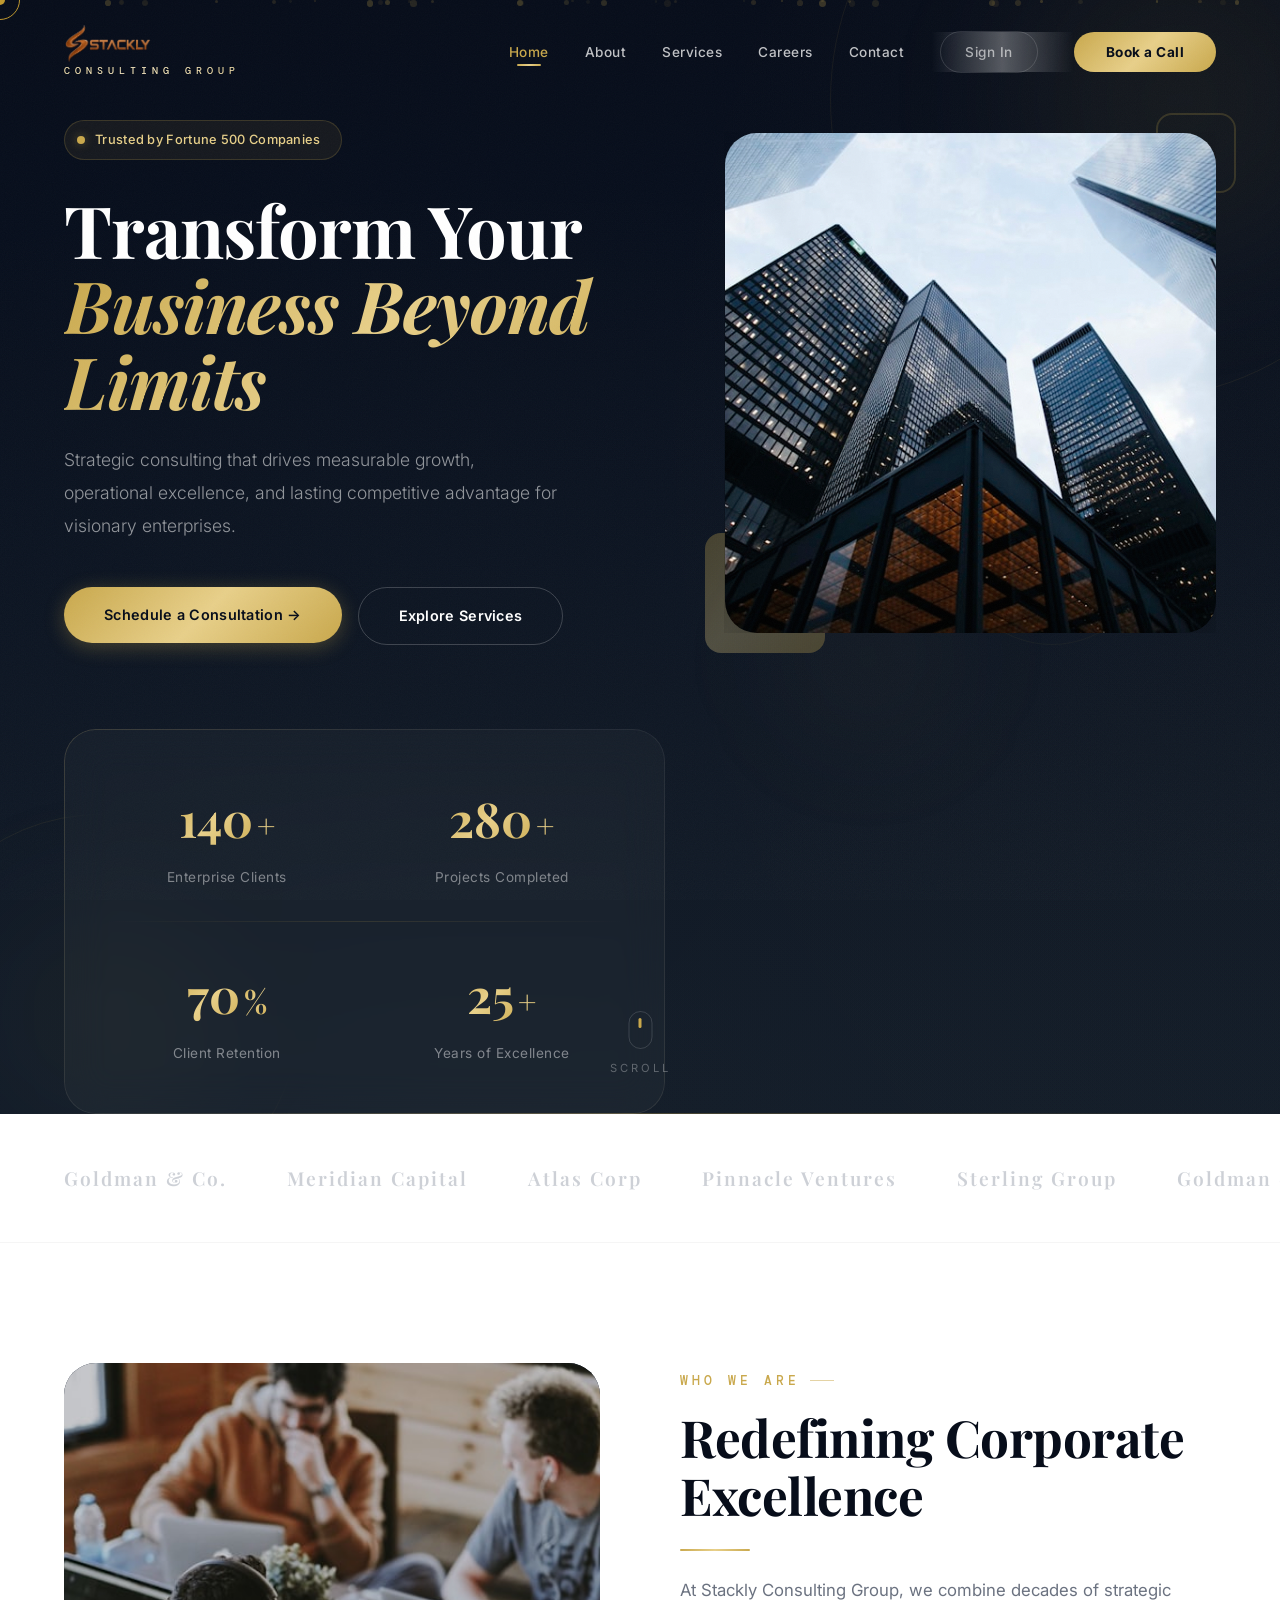
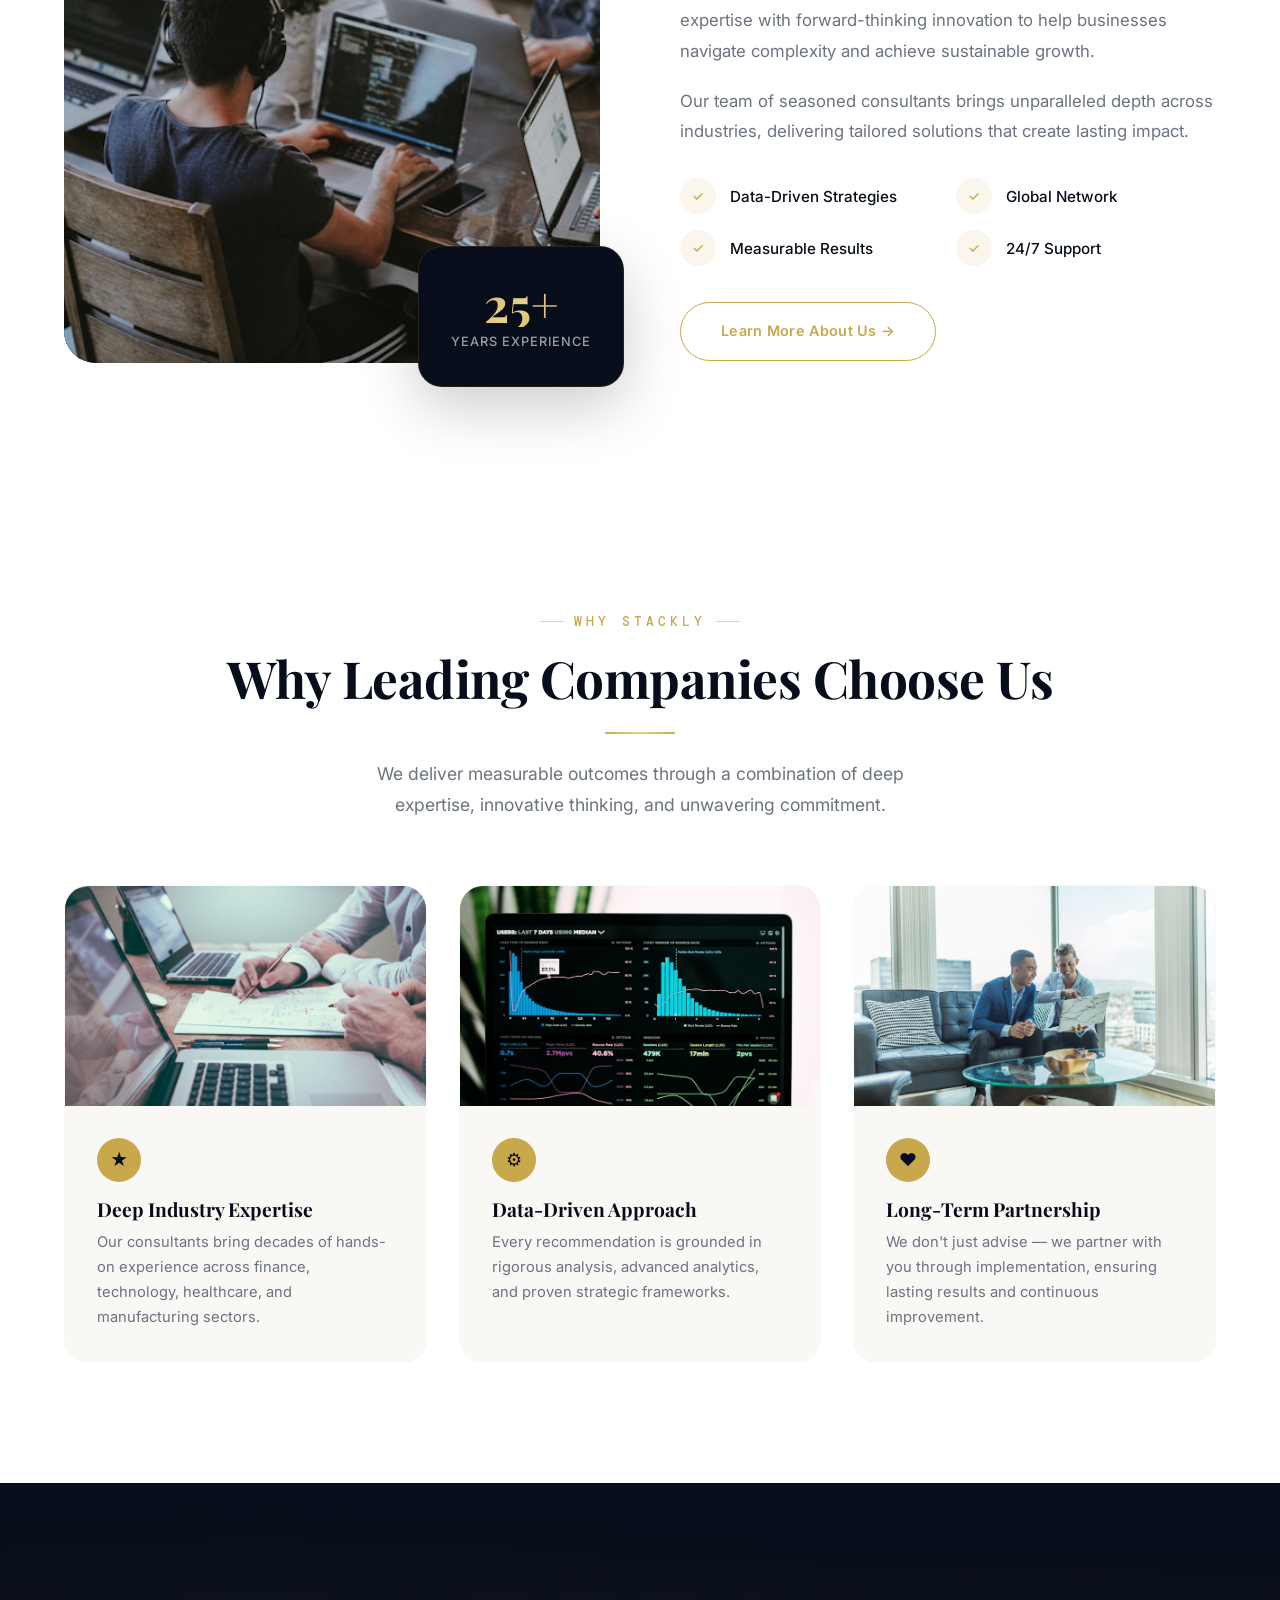
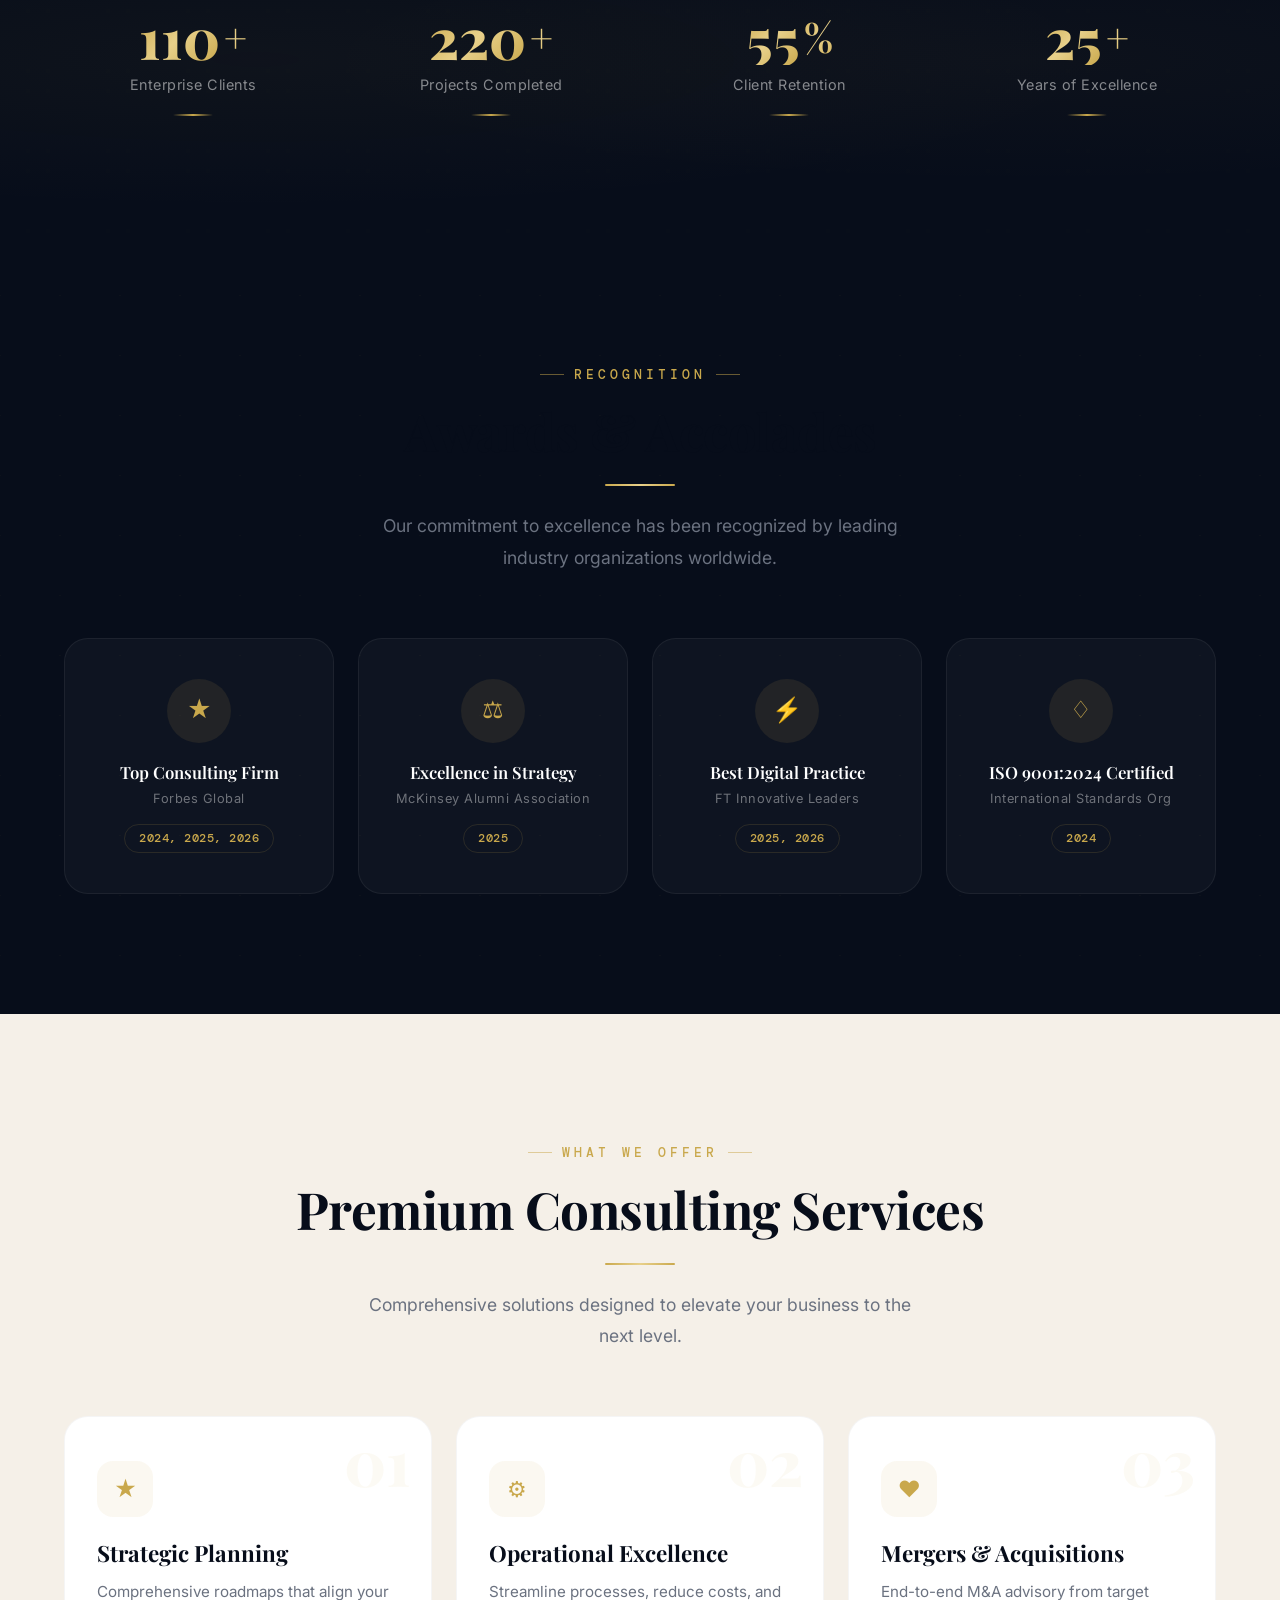
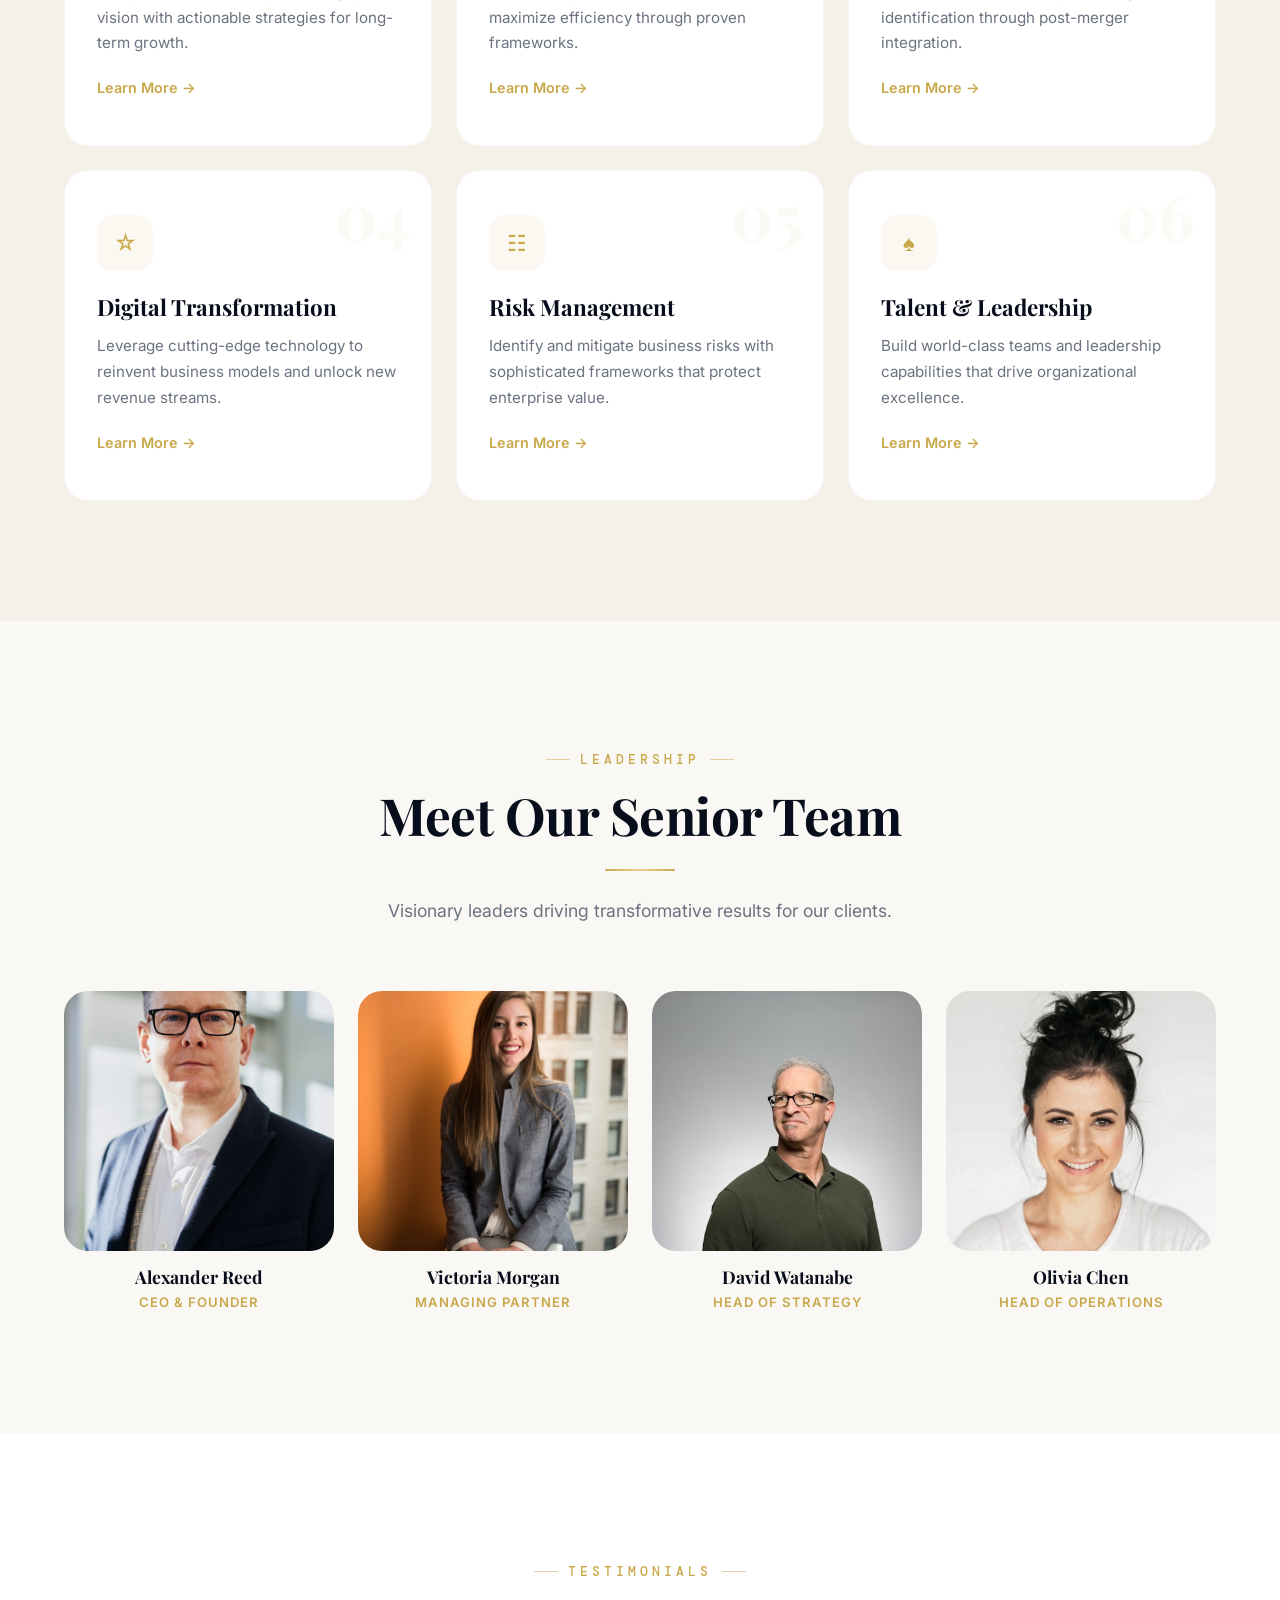
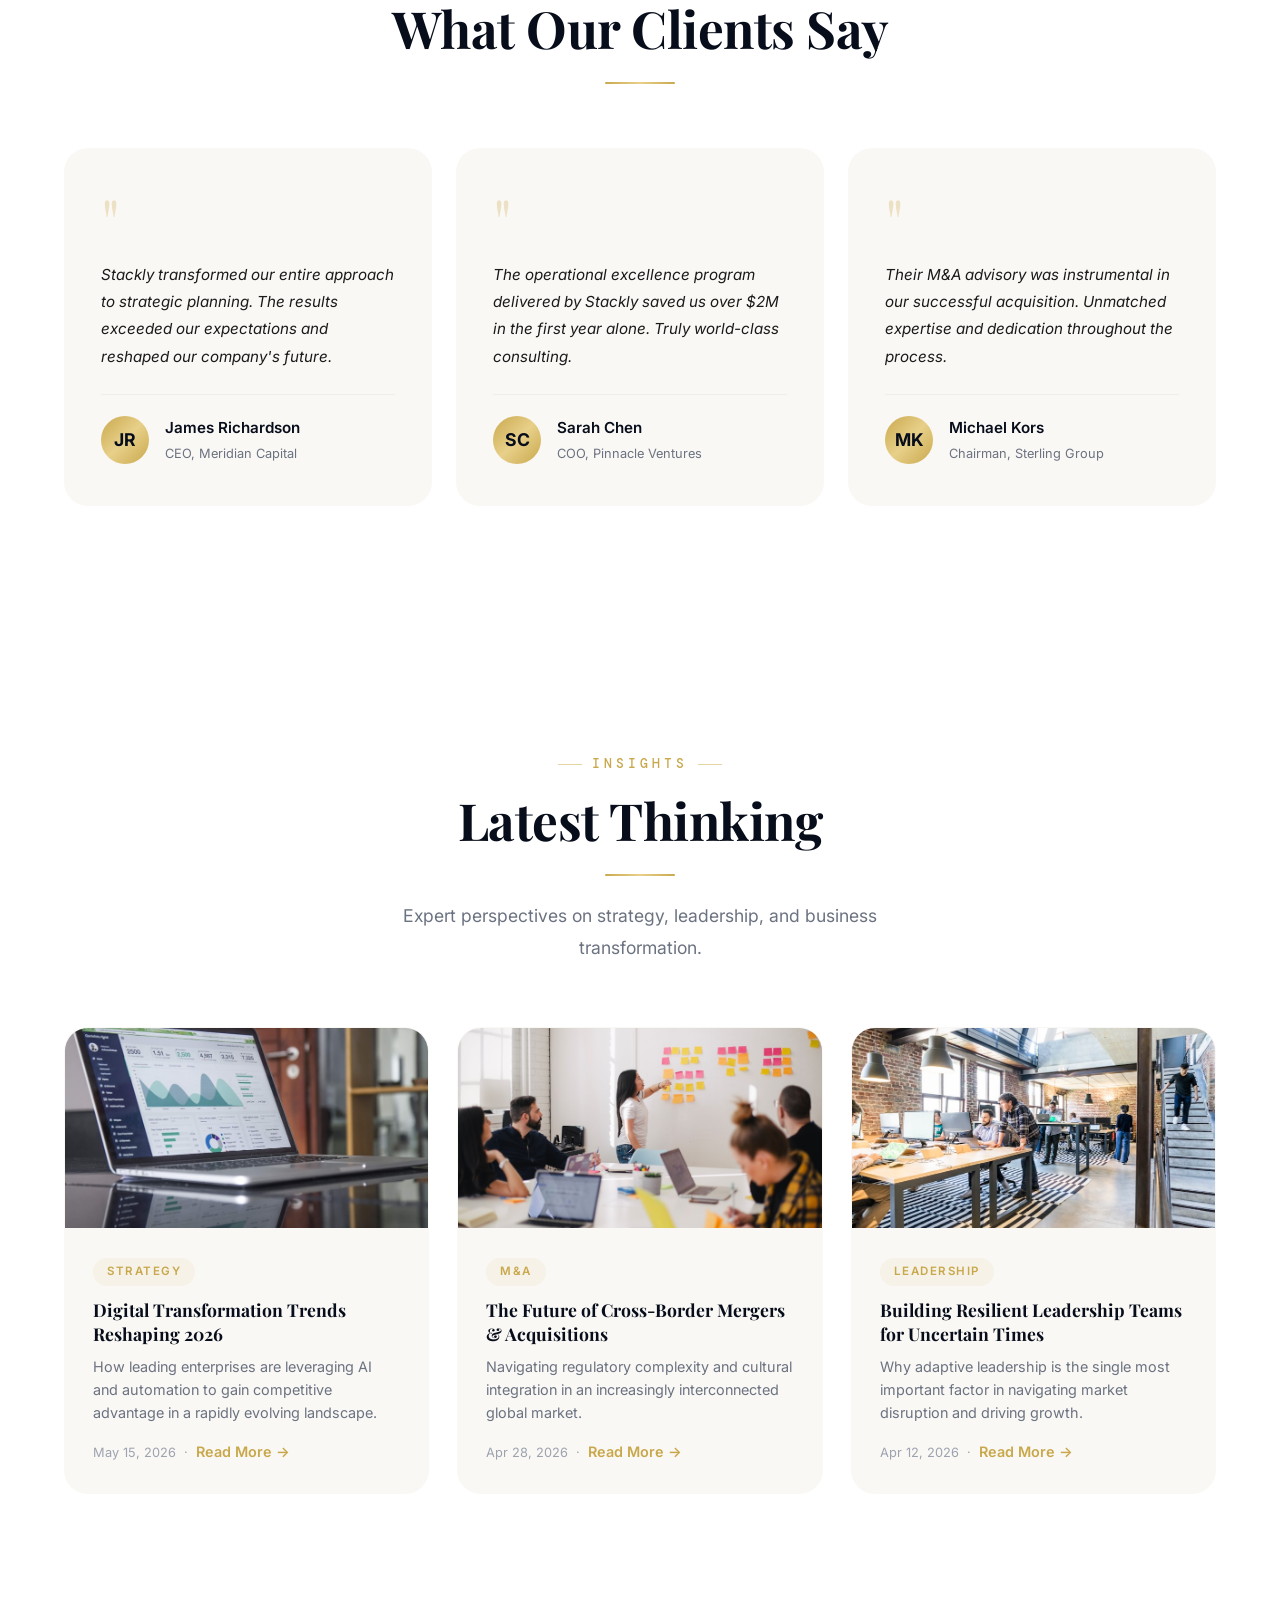
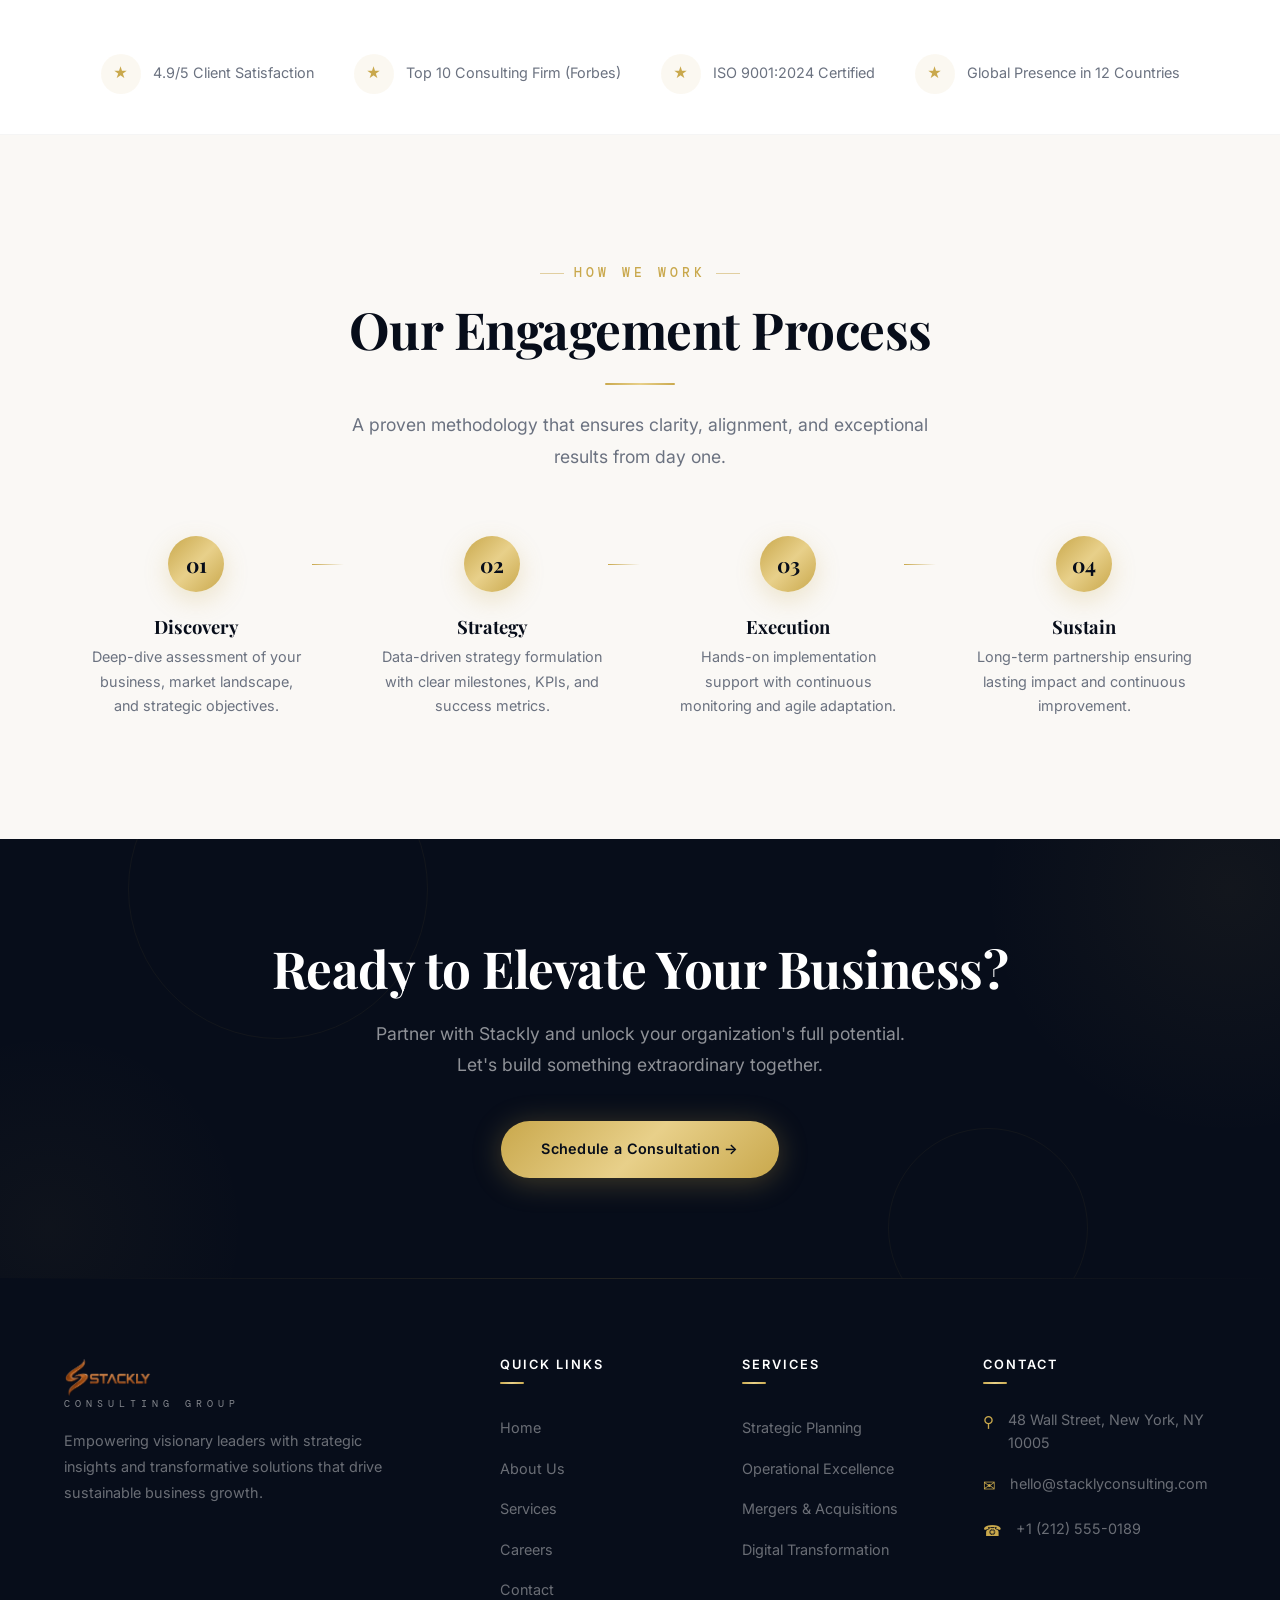
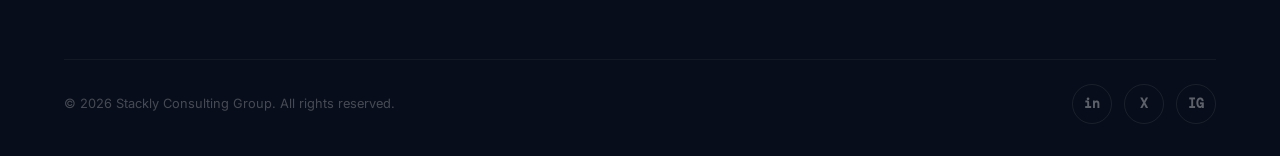
==== commit 320d7f5a: "cooperate-consultancy" ====
--- a/index.html
+++ b/index.html
@@ -14,7 +14,7 @@
   <!-- PRELOADER -->
   <div class="preloader">
     <div class="preloader-inner">
-      <div class="preloader-logo">Stackly</div>
+      <div class="preloader-logo"><img src="images/image.png" alt="Stackly" height="60"></div>
       <div class="preloader-bar">
         <div class="preloader-bar-fill"></div>
       </div>
@@ -38,24 +38,6 @@
         <li><a href="services.html">Services</a></li>
         <li><a href="careers.html">Careers</a></li>
         <li><a href="contact.html">Contact</a></li>
-        <li class="nav-dropdown">
-          <span class="nav-dropdown-toggle nav-links-portal">Portal</span>
-          <div class="nav-dropdown-menu">
-            <a href="admin-dashboard.html" class="nav-dropdown-item">
-              <span class="dd-icon">◆</span>
-              <span class="dd-text">Admin Dashboard<span>Full system control</span></span>
-            </a>
-            <a href="consultant-dashboard.html" class="nav-dropdown-item">
-              <span class="dd-icon">◇</span>
-              <span class="dd-text">Consultant Dashboard<span>Client &amp; task management</span></span>
-            </a>
-            <div class="nav-dropdown-divider"></div>
-            <a href="client-dashboard.html" class="nav-dropdown-item">
-              <span class="dd-icon">☆</span>
-              <span class="dd-text">Client Portal<span>Your projects &amp; invoices</span></span>
-            </a>
-          </div>
-        </li>
         <li><a href="signin.html" class="nav-signin">Sign In</a></li>
         <li><a href="contact.html" class="nav-cta">Book a Call</a></li>
       </ul>
@@ -119,9 +101,34 @@
         </div>
 
         <div class="hero-image-wrapper" id="heroImage">
-          <img src="https://images.unsplash.com/photo-1486406146926-c627a92ad1ab?auto=format&fit=crop&w=800&q=80" alt="Stackly Corporate Headquarters">
+          <img src="images/hero-building.jpg" alt="Stackly Corporate Headquarters">
           <div class="hero-image-accent"></div>
           <div class="hero-image-accent-2"></div>
+        </div>
+        <div class="hero-stats-panel" data-hero-counters>
+          <div class="hero-stats-grid">
+            <div class="hero-stat-item">
+              <span class="hero-stat-number" data-count="150">0</span>
+              <span class="hero-stat-suffix">+</span>
+              <div class="hero-stat-label">Enterprise Clients</div>
+            </div>
+            <div class="hero-stat-item">
+              <span class="hero-stat-number" data-count="500">0</span>
+              <span class="hero-stat-suffix">+</span>
+              <div class="hero-stat-label">Projects Completed</div>
+            </div>
+            <div class="hero-stat-divider"></div>
+            <div class="hero-stat-item">
+              <span class="hero-stat-number" data-count="97">0</span>
+              <span class="hero-stat-suffix">%</span>
+              <div class="hero-stat-label">Client Retention</div>
+            </div>
+            <div class="hero-stat-item">
+              <span class="hero-stat-number" data-count="25">0</span>
+              <span class="hero-stat-suffix">+</span>
+              <div class="hero-stat-label">Years of Excellence</div>
+            </div>
+          </div>
         </div>
       </div>
     </div>
@@ -160,7 +167,7 @@
           <div class="about-image-reveal">
             <div class="about-image-pattern"></div>
             <div class="about-image-content">
-              <img src="https://images.unsplash.com/photo-1522071820081-009f0129c71c?auto=format&fit=crop&w=800&q=80" alt="Stackly Team Collaboration" style="width:100%;height:100%;object-fit:cover;position:absolute;inset:0;">
+              <img src="images/about-team.jpg" alt="Stackly Team Collaboration" style="width:100%;height:100%;object-fit:cover;position:absolute;inset:0;">
             </div>
           </div>
           <div class="experience-badge">
@@ -218,7 +225,7 @@
       <div class="why-grid">
         <div class="why-card fade-in">
           <div class="why-card-image">
-            <img src="https://images.unsplash.com/photo-1556761444-5f4d2f5d9b5c?auto=format&fit=crop&w=800&q=80" alt="Strategic expertise">
+            <img src="images/why-strategic.jpg" alt="Strategic expertise">
           </div>
           <div class="why-card-content">
             <div class="why-card-icon">&#9733;</div>
@@ -228,7 +235,7 @@
         </div>
         <div class="why-card fade-in">
           <div class="why-card-image">
-            <img src="https://images.unsplash.com/photo-1551288049-bebda4e38f71?auto=format&fit=crop&w=800&q=80" alt="Data driven">
+            <img src="images/why-data.jpg" alt="Data driven">
           </div>
           <div class="why-card-content">
             <div class="why-card-icon">&#9881;</div>
@@ -238,7 +245,7 @@
         </div>
         <div class="why-card fade-in">
           <div class="why-card-image">
-            <img src="https://images.unsplash.com/photo-1521791136062-4c0f27c5a2f8?auto=format&fit=crop&w=800&q=80" alt="Partnership">
+            <img src="images/why-partnership.jpg" alt="Partnership">
           </div>
           <div class="why-card-content">
             <div class="why-card-icon">&#9829;</div>
@@ -286,6 +293,45 @@
           </div>
           <span class="counter-label">Years of Excellence</span>
           <div class="counter-line"></div>
+        </div>
+      </div>
+    </div>
+  </section>
+
+  <!-- AWARDS & RECOGNITION -->
+  <section class="awards-section section">
+    <div class="awards-pattern"></div>
+    <div class="container">
+      <div class="section-header fade-in">
+        <span class="section-subtitle">Recognition</span>
+        <h2 class="section-title">Awards &amp; Accolades</h2>
+        <div class="divider"></div>
+        <p class="section-desc">Our commitment to excellence has been recognized by leading industry organizations worldwide.</p>
+      </div>
+      <div class="awards-grid">
+        <div class="award-card fade-in">
+          <div class="award-icon">&#9733;</div>
+          <h3 class="award-name">Top Consulting Firm</h3>
+          <div class="award-org">Forbes Global</div>
+          <span class="award-year">2024, 2025, 2026</span>
+        </div>
+        <div class="award-card fade-in">
+          <div class="award-icon">&#9878;</div>
+          <h3 class="award-name">Excellence in Strategy</h3>
+          <div class="award-org">McKinsey Alumni Association</div>
+          <span class="award-year">2025</span>
+        </div>
+        <div class="award-card fade-in">
+          <div class="award-icon">&#9889;</div>
+          <h3 class="award-name">Best Digital Practice</h3>
+          <div class="award-org">FT Innovative Leaders</div>
+          <span class="award-year">2025, 2026</span>
+        </div>
+        <div class="award-card fade-in">
+          <div class="award-icon">&#9826;</div>
+          <h3 class="award-name">ISO 9001:2024 Certified</h3>
+          <div class="award-org">International Standards Org</div>
+          <span class="award-year">2024</span>
         </div>
       </div>
     </div>
@@ -359,28 +405,28 @@
       <div class="team-preview-grid">
         <div class="team-preview-card fade-in">
           <div class="team-preview-image">
-            <img src="https://images.unsplash.com/photo-1560250097-0b93528c311a?auto=format&fit=crop&w=600&q=80" alt="Alexander Reed">
+            <img src="images/team-alexander.jpg" alt="Alexander Reed">
           </div>
           <h4>Alexander Reed</h4>
           <div class="team-preview-role">CEO &amp; Founder</div>
         </div>
         <div class="team-preview-card fade-in">
           <div class="team-preview-image">
-            <img src="https://images.unsplash.com/photo-1573496359142-b8d87734a5a2?auto=format&fit=crop&w=600&q=80" alt="Victoria Morgan">
+            <img src="images/team-victoria.jpg" alt="Victoria Morgan">
           </div>
           <h4>Victoria Morgan</h4>
           <div class="team-preview-role">Managing Partner</div>
         </div>
         <div class="team-preview-card fade-in">
           <div class="team-preview-image">
-            <img src="https://images.unsplash.com/photo-1472099645785-5658abf4ff4e?auto=format&fit=crop&w=600&q=80" alt="David Watanabe">
+            <img src="images/team-david.jpg" alt="David Watanabe">
           </div>
           <h4>David Watanabe</h4>
           <div class="team-preview-role">Head of Strategy</div>
         </div>
         <div class="team-preview-card fade-in">
           <div class="team-preview-image">
-            <img src="https://images.unsplash.com/photo-1580489944761-15a19d654956?auto=format&fit=crop&w=600&q=80" alt="Olivia Chen">
+            <img src="images/team-olivia.jpg" alt="Olivia Chen">
           </div>
           <h4>Olivia Chen</h4>
           <div class="team-preview-role">Head of Operations</div>
@@ -447,7 +493,7 @@
       <div class="insights-grid">
         <div class="insight-card fade-in">
           <div class="insight-image">
-            <img src="https://images.unsplash.com/photo-1460925895917-afdab827c52f?auto=format&fit=crop&w=800&q=80" alt="Digital Transformation Trends">
+            <img src="images/insight-digital.jpg" alt="Digital Transformation Trends">
           </div>
           <div class="insight-content">
             <span class="insight-tag">Strategy</span>
@@ -462,7 +508,7 @@
         </div>
         <div class="insight-card fade-in">
           <div class="insight-image">
-            <img src="https://images.unsplash.com/photo-1552664730-d307ca884978?auto=format&fit=crop&w=800&q=80" alt="M&A Strategy">
+            <img src="images/insight-ma.jpg" alt="M&A Strategy">
           </div>
           <div class="insight-content">
             <span class="insight-tag">M&amp;A</span>
@@ -477,7 +523,7 @@
         </div>
         <div class="insight-card fade-in">
           <div class="insight-image">
-            <img src="https://images.unsplash.com/photo-1559136555-9303baea8ebd?auto=format&fit=crop&w=800&q=80" alt="Leadership">
+            <img src="images/insight-leadership.jpg" alt="Leadership">
           </div>
           <div class="insight-content">
             <span class="insight-tag">Leadership</span>
@@ -518,6 +564,40 @@
     </div>
   </section>
 
+  <!-- PROCESS / METHODOLOGY -->
+  <section class="process-section section">
+    <div class="container">
+      <div class="section-header fade-in">
+        <span class="section-subtitle">How We Work</span>
+        <h2 class="section-title">Our Engagement Process</h2>
+        <div class="divider"></div>
+        <p class="section-desc">A proven methodology that ensures clarity, alignment, and exceptional results from day one.</p>
+      </div>
+      <div class="process-grid">
+        <div class="process-step fade-in">
+          <div class="process-step-number">01</div>
+          <h4>Discovery</h4>
+          <p>Deep-dive assessment of your business, market landscape, and strategic objectives.</p>
+        </div>
+        <div class="process-step fade-in">
+          <div class="process-step-number">02</div>
+          <h4>Strategy</h4>
+          <p>Data-driven strategy formulation with clear milestones, KPIs, and success metrics.</p>
+        </div>
+        <div class="process-step fade-in">
+          <div class="process-step-number">03</div>
+          <h4>Execution</h4>
+          <p>Hands-on implementation support with continuous monitoring and agile adaptation.</p>
+        </div>
+        <div class="process-step fade-in">
+          <div class="process-step-number">04</div>
+          <h4>Sustain</h4>
+          <p>Long-term partnership ensuring lasting impact and continuous improvement.</p>
+        </div>
+      </div>
+    </div>
+  </section>
+
   <!-- CTA -->
   <section class="cta-section">
     <div class="cta-shapes">
@@ -582,14 +662,35 @@
       <div class="footer-bottom">
         <span class="footer-copy">&copy; 2026 Stackly Consulting Group. All rights reserved.</span>
         <div class="footer-social">
-          <a href="#" aria-label="LinkedIn">in</a>
-          <a href="#" aria-label="X / Twitter">X</a>
-          <a href="#" aria-label="Instagram">IG</a>
+          <a href="404.html" aria-label="LinkedIn">in</a>
+          <a href="404.html" aria-label="X / Twitter">X</a>
+          <a href="404.html" aria-label="Instagram">IG</a>
         </div>
       </div>
     </div>
   </footer>
 
+  <noscript>
+    <style>
+      .preloader { display: none !important; }
+      .hero-text-target { opacity: 1 !important; transform: translateY(0) !important; }
+      .hero-image-wrapper img { clip-path: inset(0) !important; transform: scale(1) !important; }
+    </style>
+  </noscript>
+  <script>
+    // Fallback: if main.js fails, hide preloader and reveal hero content after 3.5s
+    setTimeout(function(){
+      var p = document.querySelector('.preloader');
+      if (p && !p.classList.contains('hidden')) {
+        p.classList.add('hidden');
+        document.body.style.overflow = 'visible';
+        var h = document.querySelectorAll('.hero-text-target');
+        for (var i = 0; i < h.length; i++) { h[i].classList.add('revealed'); }
+        var img = document.querySelector('.hero-image-wrapper');
+        if (img) img.classList.add('revealed');
+      }
+    }, 3500);
+  </script>
   <script src="js/main.js"></script>
 </body>
 </html>
--- a/css/style.css
+++ b/css/style.css
@@ -405,14 +405,14 @@
 }
 
 .preloader-logo {
-  font-family: 'Playfair Display', serif;
-  font-size: 2.5rem;
-  font-weight: 800;
-  background: var(--gold-gradient);
-  -webkit-background-clip: text;
-  -webkit-text-fill-color: transparent;
-  background-clip: text;
-  margin-bottom: 24px;
+  margin-bottom: 32px;
+}
+
+.preloader-logo img {
+  height: 60px;
+  width: auto;
+  display: block;
+  margin: 0 auto;
 }
 
 .preloader-bar {
@@ -530,6 +530,7 @@
   align-items: center;
   position: relative;
   overflow: hidden;
+  padding-top: 120px;
 }
 
 .hero-gradient {
@@ -652,11 +653,15 @@
 }
 
 .hero-title-line-2 {
+  font-style: italic;
+}
+
+.hero-title-line-2 .hero-text-target {
   background: var(--gold-gradient);
   -webkit-background-clip: text;
   -webkit-text-fill-color: transparent;
   background-clip: text;
-  font-style: italic;
+  color: var(--gold);
 }
 
 .hero-desc {
@@ -749,6 +754,10 @@
 }
 
 /* Hero Stats Panel */
+.hero-image-wrapper + .hero-stats-panel {
+  margin-top: 24px;
+}
+
 .hero-stats-panel {
   background: rgba(255,255,255,0.03);
   border: 1px solid rgba(255,255,255,0.06);
@@ -882,6 +891,7 @@
 .hero-text-target {
   opacity: 0;
   transform: translateY(50px);
+  animation: hero-text-fallback 0.01s 2.5s forwards;
 }
 
 .hero-title-line .hero-text-target,
@@ -895,6 +905,10 @@
 
 .hero-text-target.revealed {
   animation: hero-text-up 0.8s cubic-bezier(0.16, 1, 0.3, 1) forwards;
+}
+
+@keyframes hero-text-fallback {
+  to { opacity: 1; transform: translateY(0); }
 }
 
 @keyframes hero-text-up {
@@ -996,13 +1010,19 @@
   border-radius: var(--radius-2xl);
   box-shadow: var(--shadow-xl);
   clip-path: inset(0 0 100% 0);
+  transform: scale(0.95);
   transition: clip-path 1.4s cubic-bezier(0.16, 1, 0.3, 1), transform 1.4s cubic-bezier(0.16, 1, 0.3, 1);
-  transform: scale(0.95);
+  animation: hero-image-fallback 0.01s 2.5s forwards;
+}
+
+@keyframes hero-image-fallback {
+  to { clip-path: inset(0); transform: scale(1); }
 }
 
 .hero-image-wrapper.revealed img {
   clip-path: inset(0 0 0 0);
   transform: scale(1);
+  animation: none;
 }
 
 .hero-image-accent {
@@ -2159,6 +2179,87 @@
   margin: 0 auto;
 }
 
+/* ===== AWARDS & RECOGNITION ===== */
+.awards-section {
+  background: var(--navy);
+  position: relative;
+  overflow: hidden;
+}
+
+.awards-pattern {
+  position: absolute;
+  inset: 0;
+  opacity: 0.03;
+  background-image:
+    linear-gradient(45deg, var(--gold) 1px, transparent 1px),
+    linear-gradient(-45deg, var(--gold) 1px, transparent 1px);
+  background-size: 60px 60px;
+}
+
+.awards-grid {
+  display: grid;
+  grid-template-columns: repeat(4, 1fr);
+  gap: 24px;
+  position: relative;
+  z-index: 1;
+}
+
+.award-card {
+  background: rgba(255,255,255,0.03);
+  border: 1px solid rgba(255,255,255,0.06);
+  border-radius: var(--radius-xl);
+  padding: 40px 28px;
+  text-align: center;
+  transition: var(--transition);
+}
+
+.award-card:hover {
+  border-color: rgba(201,168,76,0.25);
+  transform: translateY(-4px);
+  box-shadow: 0 12px 40px rgba(0,0,0,0.3);
+}
+
+.award-icon {
+  width: 64px;
+  height: 64px;
+  border-radius: 50%;
+  background: rgba(201,168,76,0.1);
+  display: flex;
+  align-items: center;
+  justify-content: center;
+  margin: 0 auto 20px;
+  font-size: 1.5rem;
+  color: var(--gold);
+}
+
+.award-name {
+  font-family: 'Playfair Display', serif;
+  font-size: 1.05rem;
+  color: var(--white);
+  margin-bottom: 6px;
+  font-weight: 600;
+}
+
+.award-org {
+  font-size: 0.8rem;
+  color: rgba(255,255,255,0.4);
+  letter-spacing: 0.5px;
+  font-weight: 400;
+}
+
+.award-year {
+  display: inline-block;
+  margin-top: 14px;
+  font-size: 0.72rem;
+  color: var(--gold);
+  font-family: 'DM Mono', monospace;
+  font-weight: 500;
+  padding: 4px 14px;
+  border: 1px solid rgba(201,168,76,0.15);
+  border-radius: 50px;
+  letter-spacing: 0.5px;
+}
+
 /* ===== CONTACT PAGE SPECIFIC ===== */
 .contact-section-page {
   background: var(--white);
@@ -3234,12 +3335,45 @@
   border-radius: var(--radius-2xl);
   overflow: hidden;
   box-shadow: var(--shadow-lg);
-}
-
-.map-container img {
-  width: 100%;
-  height: 100%;
-  object-fit: cover;
+  position: relative;
+}
+
+.map-container iframe {
+  position: relative;
+  z-index: 2;
+}
+
+.map-fallback {
+  position: absolute;
+  inset: 0;
+  display: flex;
+  flex-direction: column;
+  align-items: center;
+  justify-content: center;
+  background: linear-gradient(135deg, var(--navy) 0%, var(--navy-2) 100%);
+  color: var(--white);
+  z-index: 1;
+  text-align: center;
+  padding: 40px;
+}
+
+.map-fallback-icon {
+  font-size: 2.5rem;
+  margin-bottom: 12px;
+  opacity: 0.6;
+}
+
+.map-fallback h4 {
+  font-family: 'Playfair Display', serif;
+  font-size: 1.3rem;
+  margin-bottom: 6px;
+  color: var(--gold-light);
+}
+
+.map-fallback p {
+  font-size: 0.9rem;
+  color: rgba(255,255,255,0.6);
+  line-height: 1.6;
 }
 
 /* ===== PRICING ===== */
@@ -3409,6 +3543,7 @@
   .timeline-item:nth-child(even) { flex-direction: row; }
   .timeline-content { width: calc(100% - 60px); margin-left: 60px; }
   .timeline-dot { left: 20px; }
+  .awards-grid { grid-template-columns: repeat(2, 1fr); }
 }
 
 @media (max-width: 768px) {
@@ -3426,6 +3561,23 @@
   .case-image { height: 180px; }
   .map-container { height: 280px; }
   .pricing-card.featured { transform: none; }
+  .hero-badge { font-size: 0.7rem; padding: 6px 16px 6px 10px; }
+  .hero-desc { font-size: 0.95rem; max-width: 100%; }
+  .hero-stat-label { font-size: 0.78rem; }
+  .hero-image-accent { width: 80px; height: 80px; bottom: -12px; left: -12px; }
+  .hero-image-accent-2 { width: 56px; height: 56px; top: -12px; right: -12px; }
+  .counters-grid { grid-template-columns: repeat(2, 1fr); gap: 24px; }
+  .counter-number { font-size: 2.5rem; }
+  .counter-label { font-size: 0.85rem; }
+  .why-card-image { height: 160px; }
+  .service-card { padding: 32px 24px; }
+  .testimonial-card { padding: 28px 24px; }
+  .insight-card { padding: 24px; }
+  .insight-image { height: 160px; }
+  .cta-content h2 { font-size: 2.2rem; }
+  .section-desc { font-size: 0.95rem; }
+  .award-card { padding: 28px 20px; }
+  .award-name { font-size: 0.95rem; }
 }
 
 /* ===== RESPONSIVE ===== */
@@ -3836,7 +3988,423 @@
     font-size: 1.4rem;
   }
 
+  .hero-stat-label {
+    font-size: 0.7rem;
+  }
+
   .counter-number {
     font-size: 2rem;
   }
-}
+
+  .counter-suffix {
+    font-size: 1.5rem;
+  }
+
+  .counter-label {
+    font-size: 0.8rem;
+  }
+
+  .counter-item {
+    padding: 12px;
+  }
+
+  .hero-desc {
+    font-size: 0.9rem;
+    margin-bottom: 32px;
+  }
+
+  .hero-badge {
+    font-size: 0.65rem;
+    padding: 5px 12px 5px 8px;
+    margin-bottom: 24px;
+  }
+
+  .hero-image-wrapper img {
+    height: 200px;
+  }
+
+  .hero-image-accent {
+    width: 60px;
+    height: 60px;
+    bottom: -10px;
+    left: -10px;
+  }
+
+  .hero-image-accent-2 {
+    width: 40px;
+    height: 40px;
+    top: -10px;
+    right: -10px;
+  }
+
+  .team-preview-grid {
+    grid-template-columns: 1fr;
+  }
+
+  .team-preview-image {
+    height: 180px;
+  }
+
+  .about-image-reveal {
+    height: 260px;
+  }
+
+  .about-features-grid {
+    grid-template-columns: 1fr;
+  }
+
+  .about-feature-item {
+    padding: 16px;
+  }
+
+  .experience-badge {
+    right: 8px;
+    bottom: -16px;
+    padding: 16px;
+    min-width: 100px;
+  }
+
+  .experience-badge .number {
+    font-size: 1.6rem;
+  }
+
+  .experience-badge .label {
+    font-size: 0.6rem;
+  }
+
+  .why-card {
+    padding: 20px 20px 24px;
+  }
+
+  .why-card-image {
+    height: 120px;
+  }
+
+  .why-card-content {
+    padding: 16px 0 0;
+  }
+
+  .why-card h3 {
+    font-size: 1.1rem;
+  }
+
+  .service-card {
+    padding: 28px 20px;
+  }
+
+  .service-icon {
+    width: 56px;
+    height: 56px;
+    font-size: 1.3rem;
+  }
+
+  .service-card h3 {
+    font-size: 1.1rem;
+  }
+
+  .testimonial-card {
+    padding: 24px 20px;
+  }
+
+  .testimonial-text {
+    font-size: 0.9rem;
+  }
+
+  .insight-card {
+    padding: 20px;
+  }
+
+  .insight-image {
+    height: 140px;
+  }
+
+  .insight-card h3 {
+    font-size: 1rem;
+  }
+
+  .social-proof-grid {
+    gap: 16px;
+  }
+
+  .social-proof-item {
+    gap: 8px;
+  }
+
+  .section-header {
+    margin-bottom: 40px;
+  }
+
+  .section-desc {
+    font-size: 0.9rem;
+    max-width: 100%;
+  }
+
+  .clients-track {
+    gap: 32px;
+    animation-duration: 16s;
+  }
+
+  .clients-track-inner {
+    gap: 32px;
+  }
+
+  .client-name {
+    font-size: 0.9rem;
+  }
+
+  .counters-grid {
+    grid-template-columns: 1fr 1fr;
+    gap: 16px;
+  }
+
+  .counter-line {
+    width: 28px;
+    margin-top: 12px;
+  }
+
+  .cta-content p {
+    font-size: 0.9rem;
+  }
+
+  .cta-buttons {
+    flex-direction: column;
+    align-items: stretch;
+  }
+
+  .cta-buttons .btn {
+    width: 100%;
+    justify-content: center;
+  }
+
+  .hero-shape-1 {
+    width: 300px;
+    height: 300px;
+    top: -100px;
+    right: -80px;
+  }
+
+  .hero-shape-2 {
+    width: 200px;
+    height: 200px;
+    bottom: -60px;
+    left: -60px;
+  }
+
+  .hero-shape-3 {
+    width: 100px;
+    height: 100px;
+  }
+
+  .hero-orb-1 {
+    width: 200px;
+    height: 200px;
+    filter: blur(40px);
+  }
+
+  .hero-orb-2 {
+    width: 160px;
+    height: 160px;
+    filter: blur(40px);
+  }
+
+  .hero-orb-3 {
+    filter: blur(40px);
+  }
+
+  .awards-grid {
+    grid-template-columns: 1fr;
+  }
+
+  .award-card {
+    padding: 24px 20px;
+  }
+
+  .award-icon {
+    width: 52px;
+    height: 52px;
+    font-size: 1.2rem;
+  }
+
+  .award-name {
+    font-size: 0.95rem;
+  }
+
+  .award-year {
+    font-size: 0.65rem;
+    padding: 3px 10px;
+  }
+}
+
+/* ===== FORM VALIDATION ===== */
+.form-group.error input,
+.form-group.error textarea,
+.form-group.error select {
+  border-color: #dc2626;
+  box-shadow: 0 0 0 4px rgba(220,38,38,0.08);
+}
+
+.form-group.success input,
+.form-group.success textarea,
+.form-group.success select {
+  border-color: #16a34a;
+  box-shadow: 0 0 0 4px rgba(22,163,74,0.08);
+}
+
+.form-group .error-message {
+  display: none;
+  font-size: 0.8rem;
+  color: #dc2626;
+  margin-top: 6px;
+  font-family: 'Inter', sans-serif;
+  letter-spacing: 0.3px;
+}
+
+.form-group.error .error-message {
+  display: block;
+}
+
+.contact-form-card .form-success {
+  display: none;
+  text-align: center;
+  padding: 40px 20px;
+}
+
+.contact-form-card .form-success.visible {
+  display: block;
+  animation: fadeInUp 0.5s ease;
+}
+
+.contact-form-card .form-success-icon {
+  font-size: 3rem;
+  color: #16a34a;
+  margin-bottom: 16px;
+}
+
+.contact-form-card .form-success h3 {
+  font-family: 'Playfair Display', serif;
+  font-size: 1.6rem;
+  color: var(--navy);
+  margin-bottom: 8px;
+}
+
+.contact-form-card .form-success p {
+  color: var(--gray);
+  font-size: 0.95rem;
+}
+
+/* Contact form success modal */
+.contact-modal-overlay {
+  position: fixed;
+  top: 0; left: 0;
+  width: 100%; height: 100%;
+  background: rgba(10, 20, 40, 0.7);
+  backdrop-filter: blur(6px);
+  -webkit-backdrop-filter: blur(6px);
+  display: flex;
+  align-items: center;
+  justify-content: center;
+  z-index: 99999;
+  opacity: 0;
+  visibility: hidden;
+  transition: opacity 0.3s ease, visibility 0.3s ease;
+}
+
+.contact-modal-overlay.active {
+  opacity: 1;
+  visibility: visible;
+}
+
+.contact-modal {
+  background: var(--white);
+  border-radius: 20px;
+  padding: 48px 40px 40px;
+  max-width: 440px;
+  width: 90%;
+  text-align: center;
+  position: relative;
+  transform: scale(0.9) translateY(20px);
+  transition: transform 0.35s cubic-bezier(0.16, 1, 0.3, 1);
+  box-shadow: 0 25px 80px rgba(0,0,0,0.3);
+}
+
+.contact-modal-overlay.active .contact-modal {
+  transform: scale(1) translateY(0);
+}
+
+.contact-modal-close {
+  position: absolute;
+  top: 16px;
+  right: 16px;
+  width: 36px;
+  height: 36px;
+  border-radius: 50%;
+  border: none;
+  background: rgba(0,0,0,0.05);
+  color: var(--gray);
+  font-size: 1.2rem;
+  cursor: pointer;
+  display: flex;
+  align-items: center;
+  justify-content: center;
+  transition: background 0.2s, color 0.2s;
+}
+
+.contact-modal-close:hover {
+  background: rgba(0,0,0,0.1);
+  color: var(--navy);
+}
+
+.contact-modal-icon {
+  width: 64px;
+  height: 64px;
+  border-radius: 50%;
+  background: linear-gradient(135deg, #10b981, #059669);
+  display: flex;
+  align-items: center;
+  justify-content: center;
+  margin: 0 auto 20px;
+  font-size: 1.8rem;
+  color: #fff;
+  box-shadow: 0 8px 24px rgba(16, 185, 129, 0.3);
+}
+
+.contact-modal h3 {
+  font-family: 'Playfair Display', serif;
+  font-size: 1.5rem;
+  color: var(--navy);
+  margin-bottom: 8px;
+}
+
+.contact-modal p {
+  color: var(--gray);
+  font-size: 0.95rem;
+  line-height: 1.6;
+  margin-bottom: 28px;
+}
+
+.contact-modal .btn-modal-ok {
+  display: inline-flex;
+  align-items: center;
+  justify-content: center;
+  padding: 12px 36px;
+  border-radius: 50px;
+  border: none;
+  background: var(--gold-gradient);
+  color: var(--navy);
+  font-family: 'Inter', sans-serif;
+  font-weight: 600;
+  font-size: 0.9rem;
+  cursor: pointer;
+  transition: transform 0.2s, box-shadow 0.2s;
+  letter-spacing: 0.3px;
+}
+
+.contact-modal .btn-modal-ok:hover {
+  transform: translateY(-2px);
+  box-shadow: 0 8px 24px rgba(201,168,76,0.35);
+}
+
+@keyframes fadeInUp {
+  from { opacity: 0; transform: translateY(20px); }
+  to { opacity: 1; transform: translateY(0); }
+}
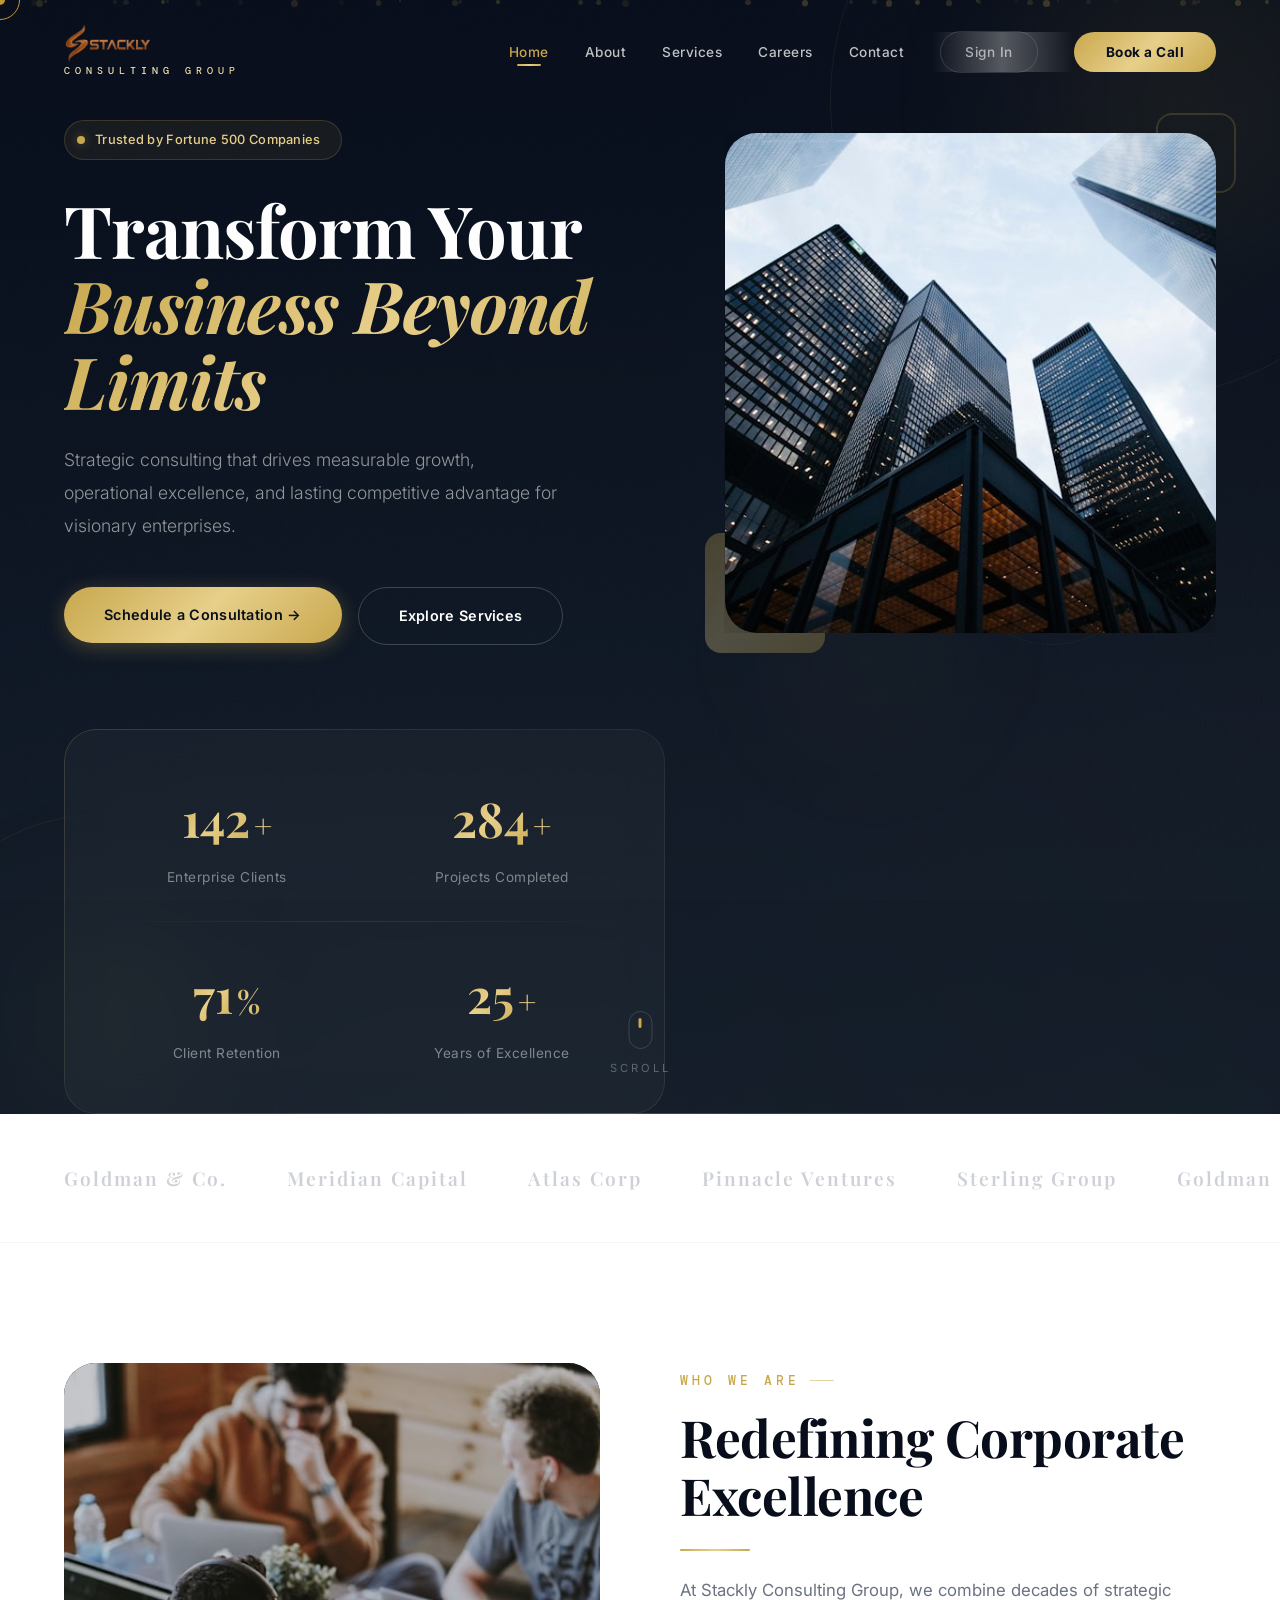
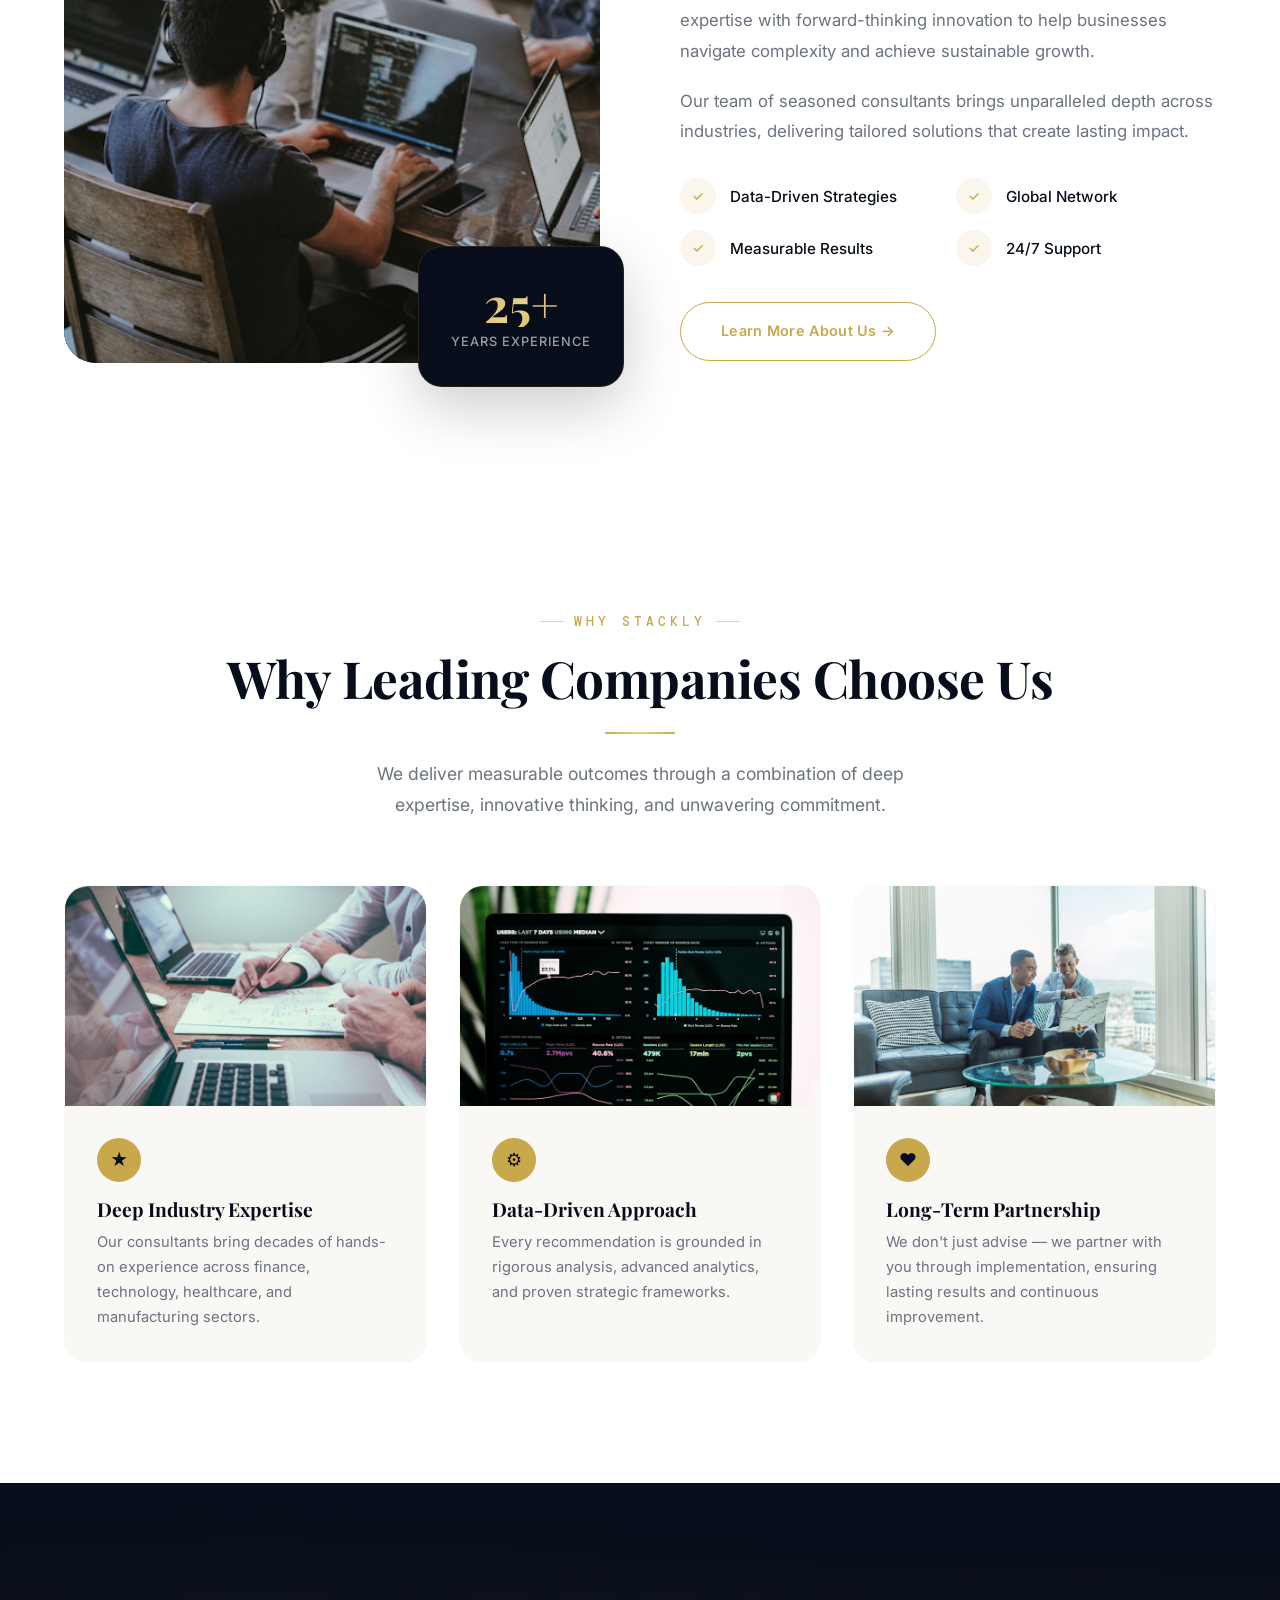
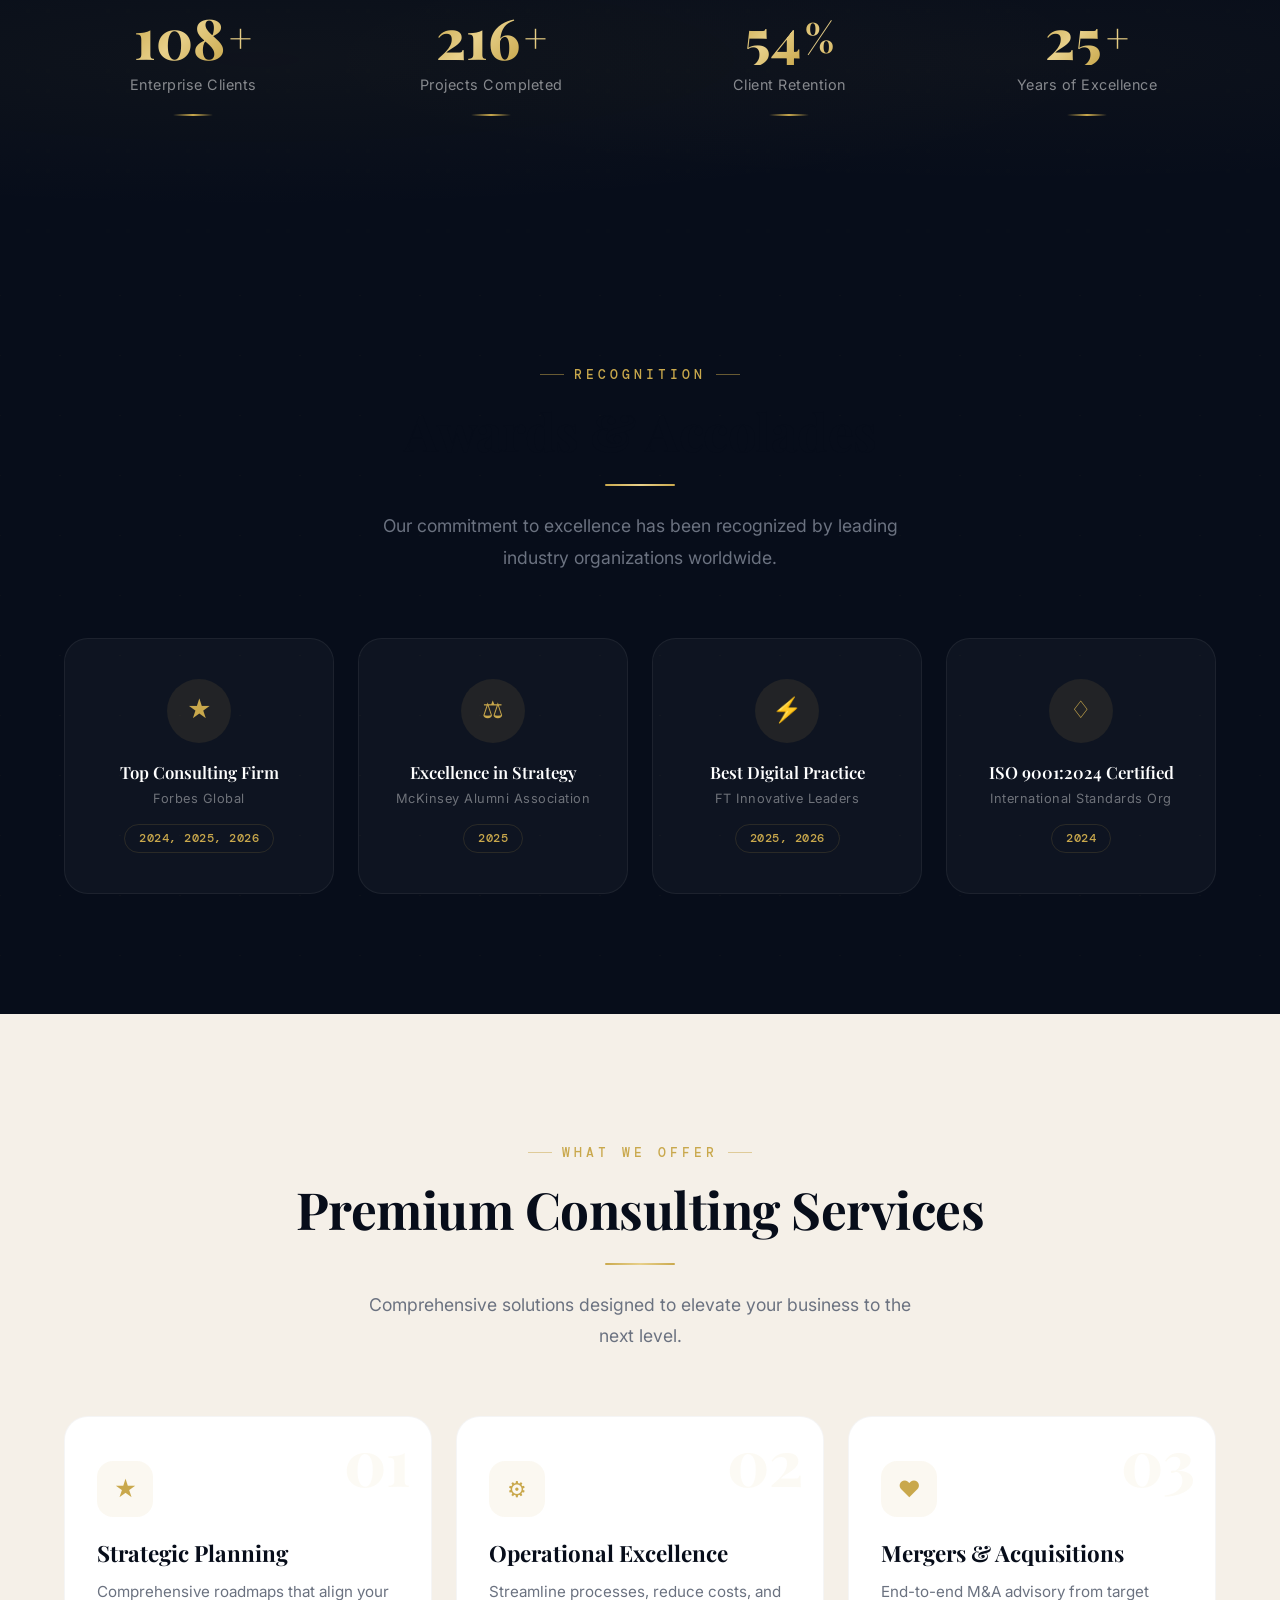
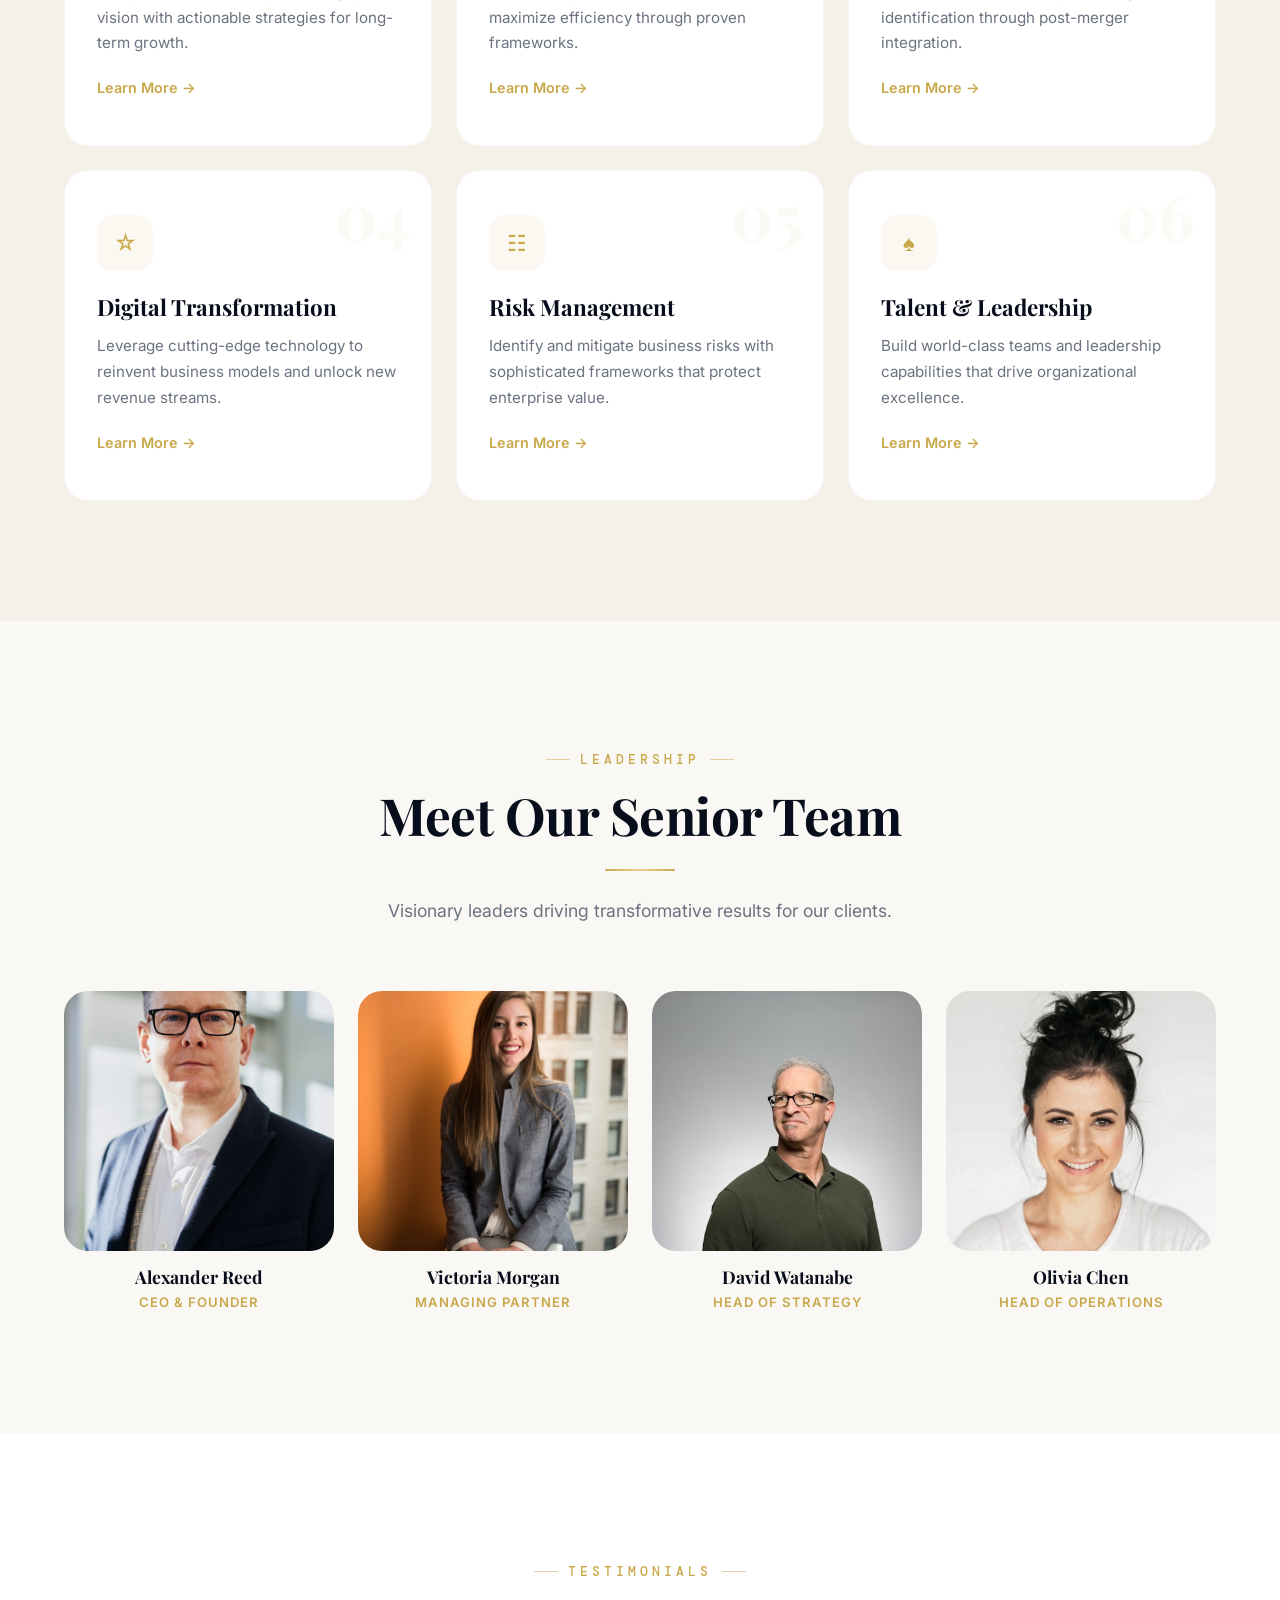
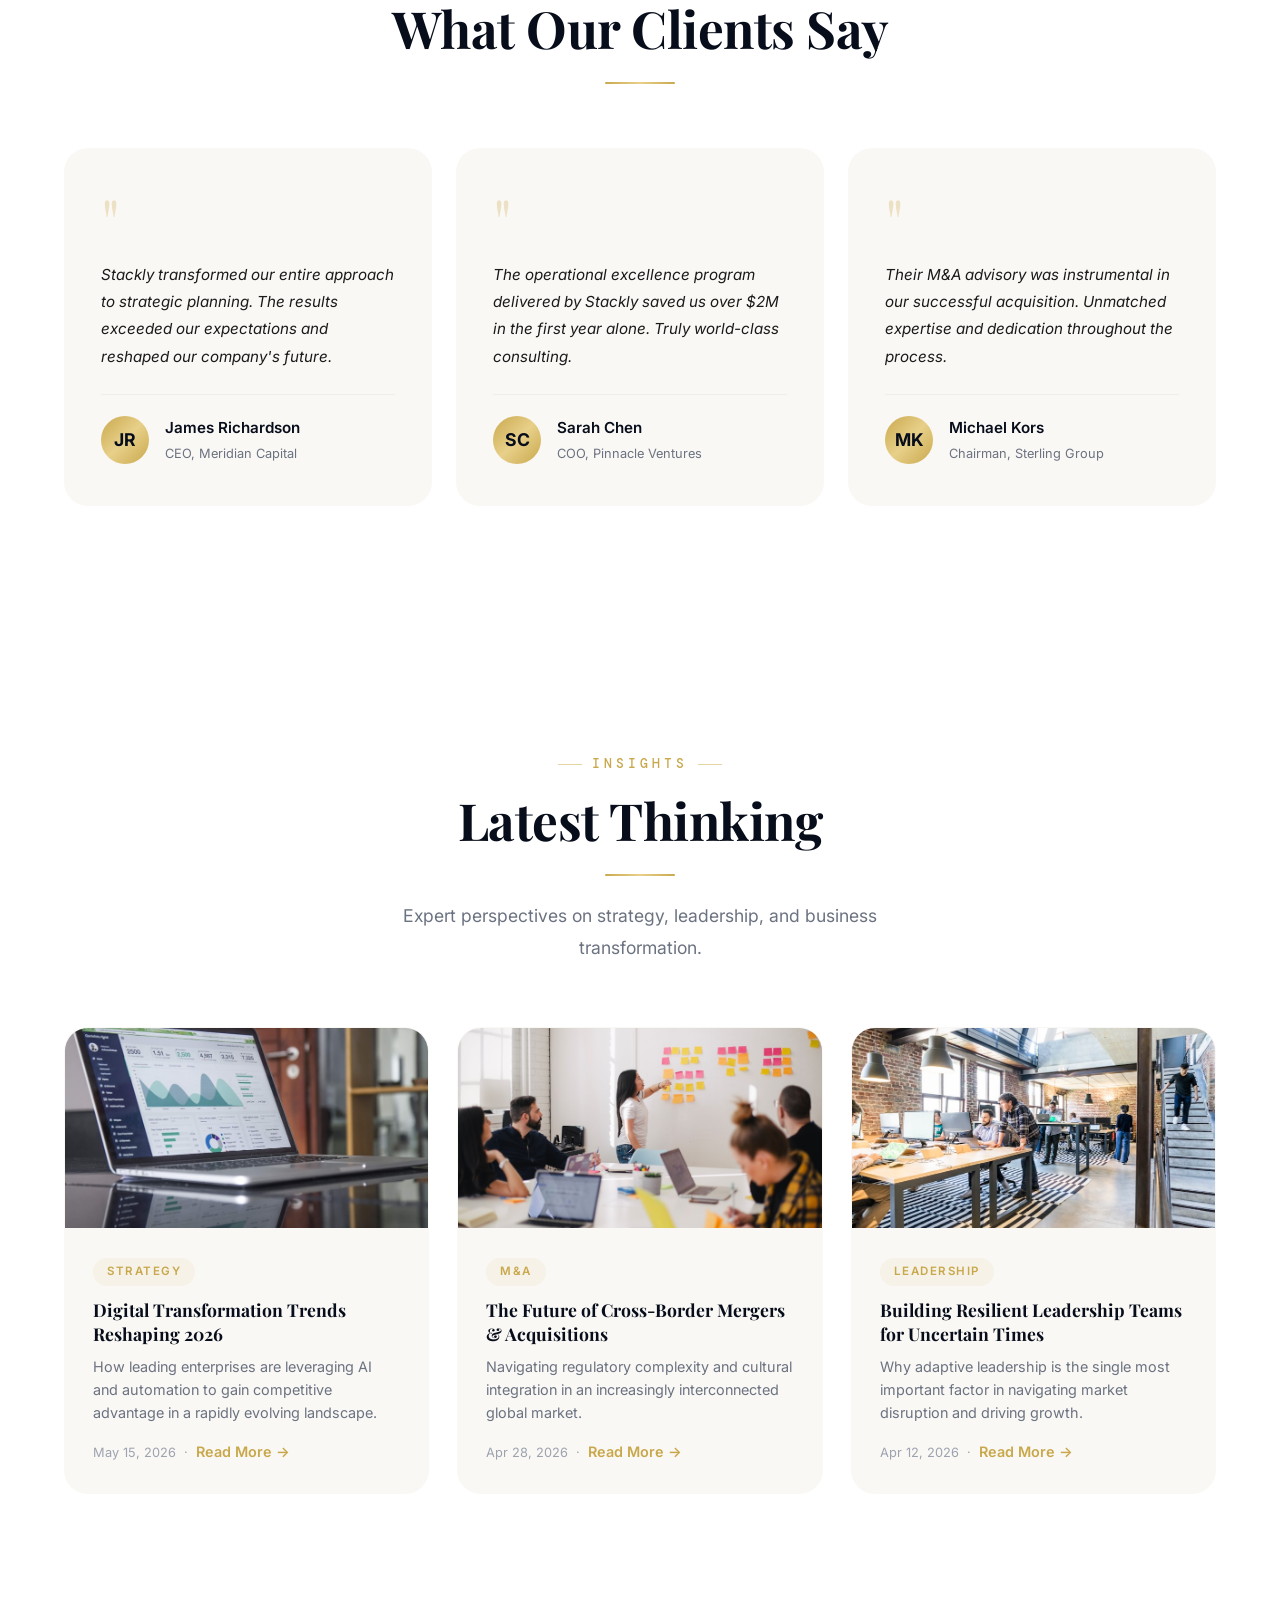
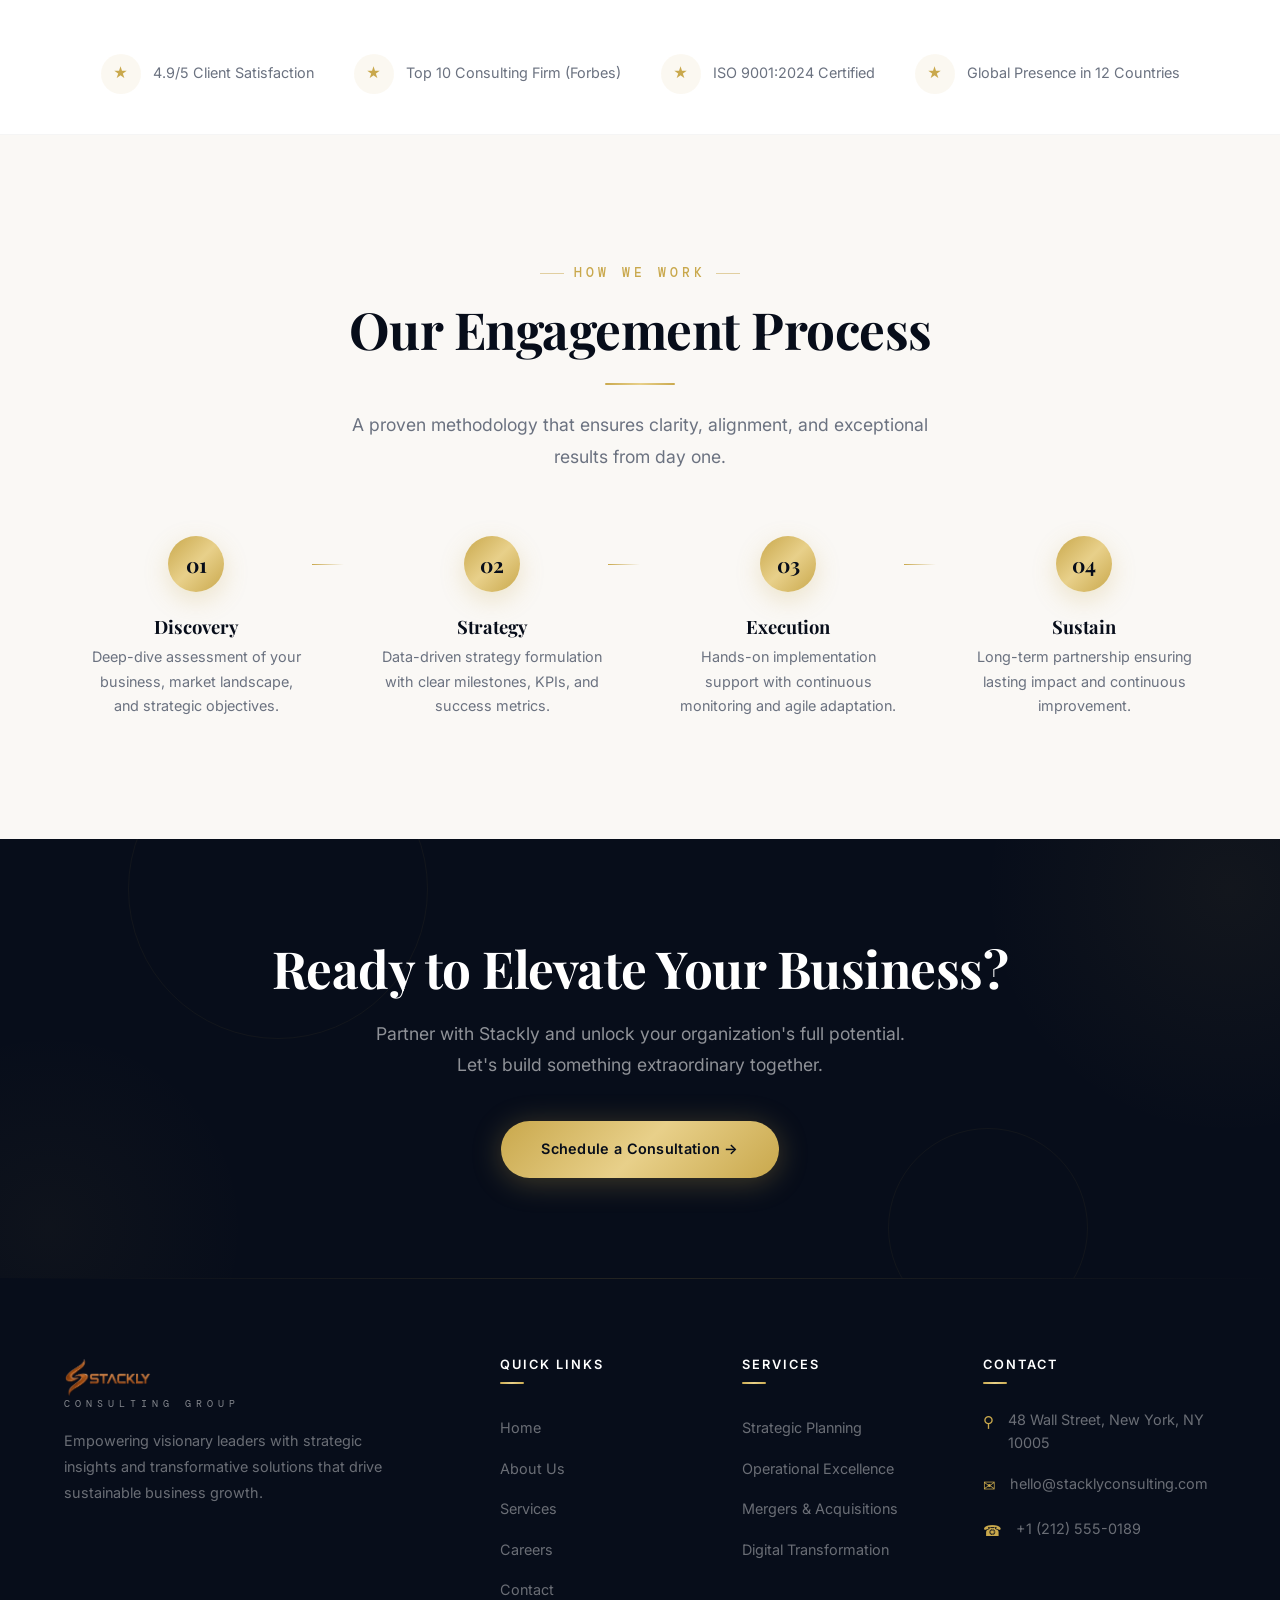
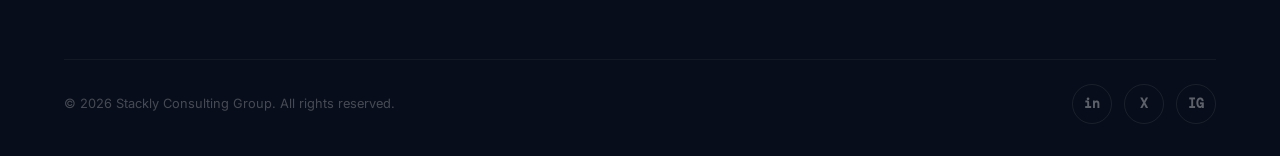
==== commit 75c31382: "cooperate-consultancy" ====
--- a/index.html
+++ b/index.html
@@ -71,7 +71,7 @@
         <div class="hero-content">
           <div class="hero-badge hero-text-target" data-delay="0">
             <span class="hero-badge-dot"></span>
-            Trusted by Fortune 500 Companies
+            Trusted by  Fortune 500 Companies
           </div>
 
           <h1 class="hero-title" id="heroTitle">
